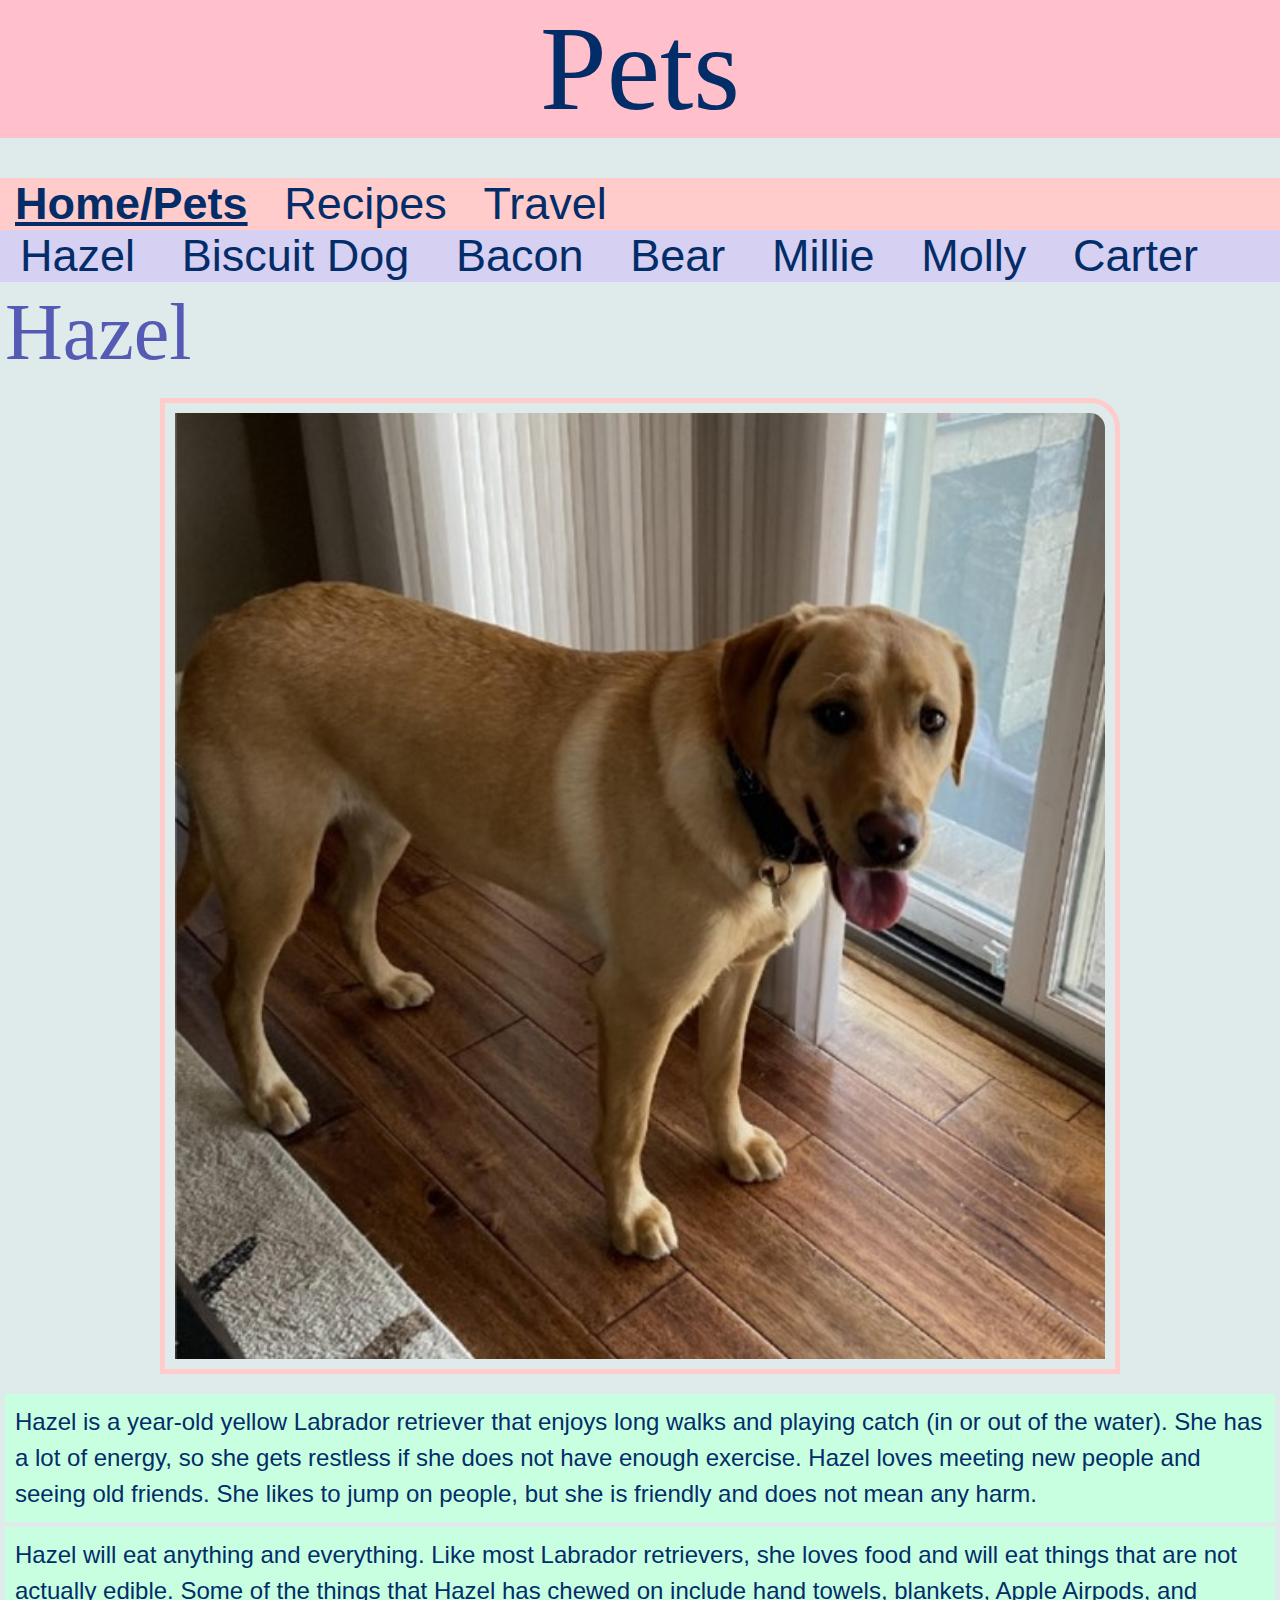
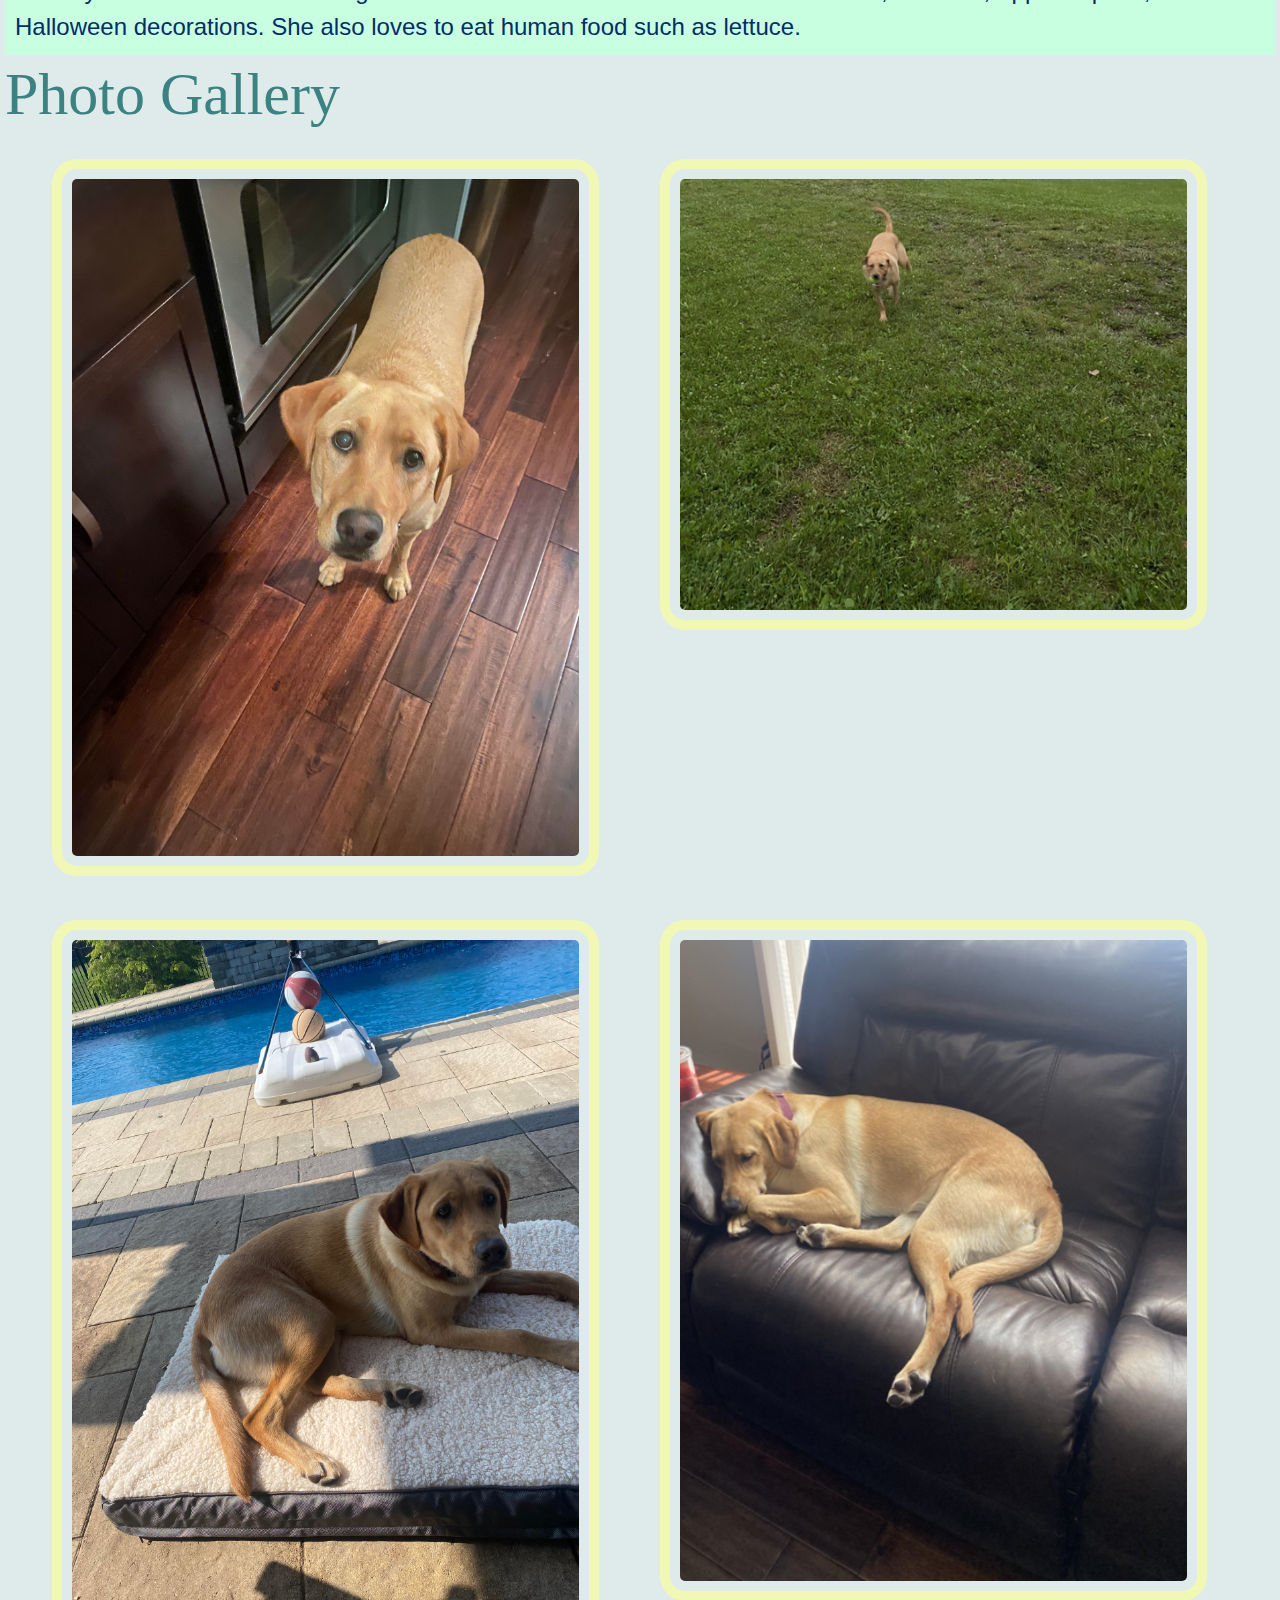
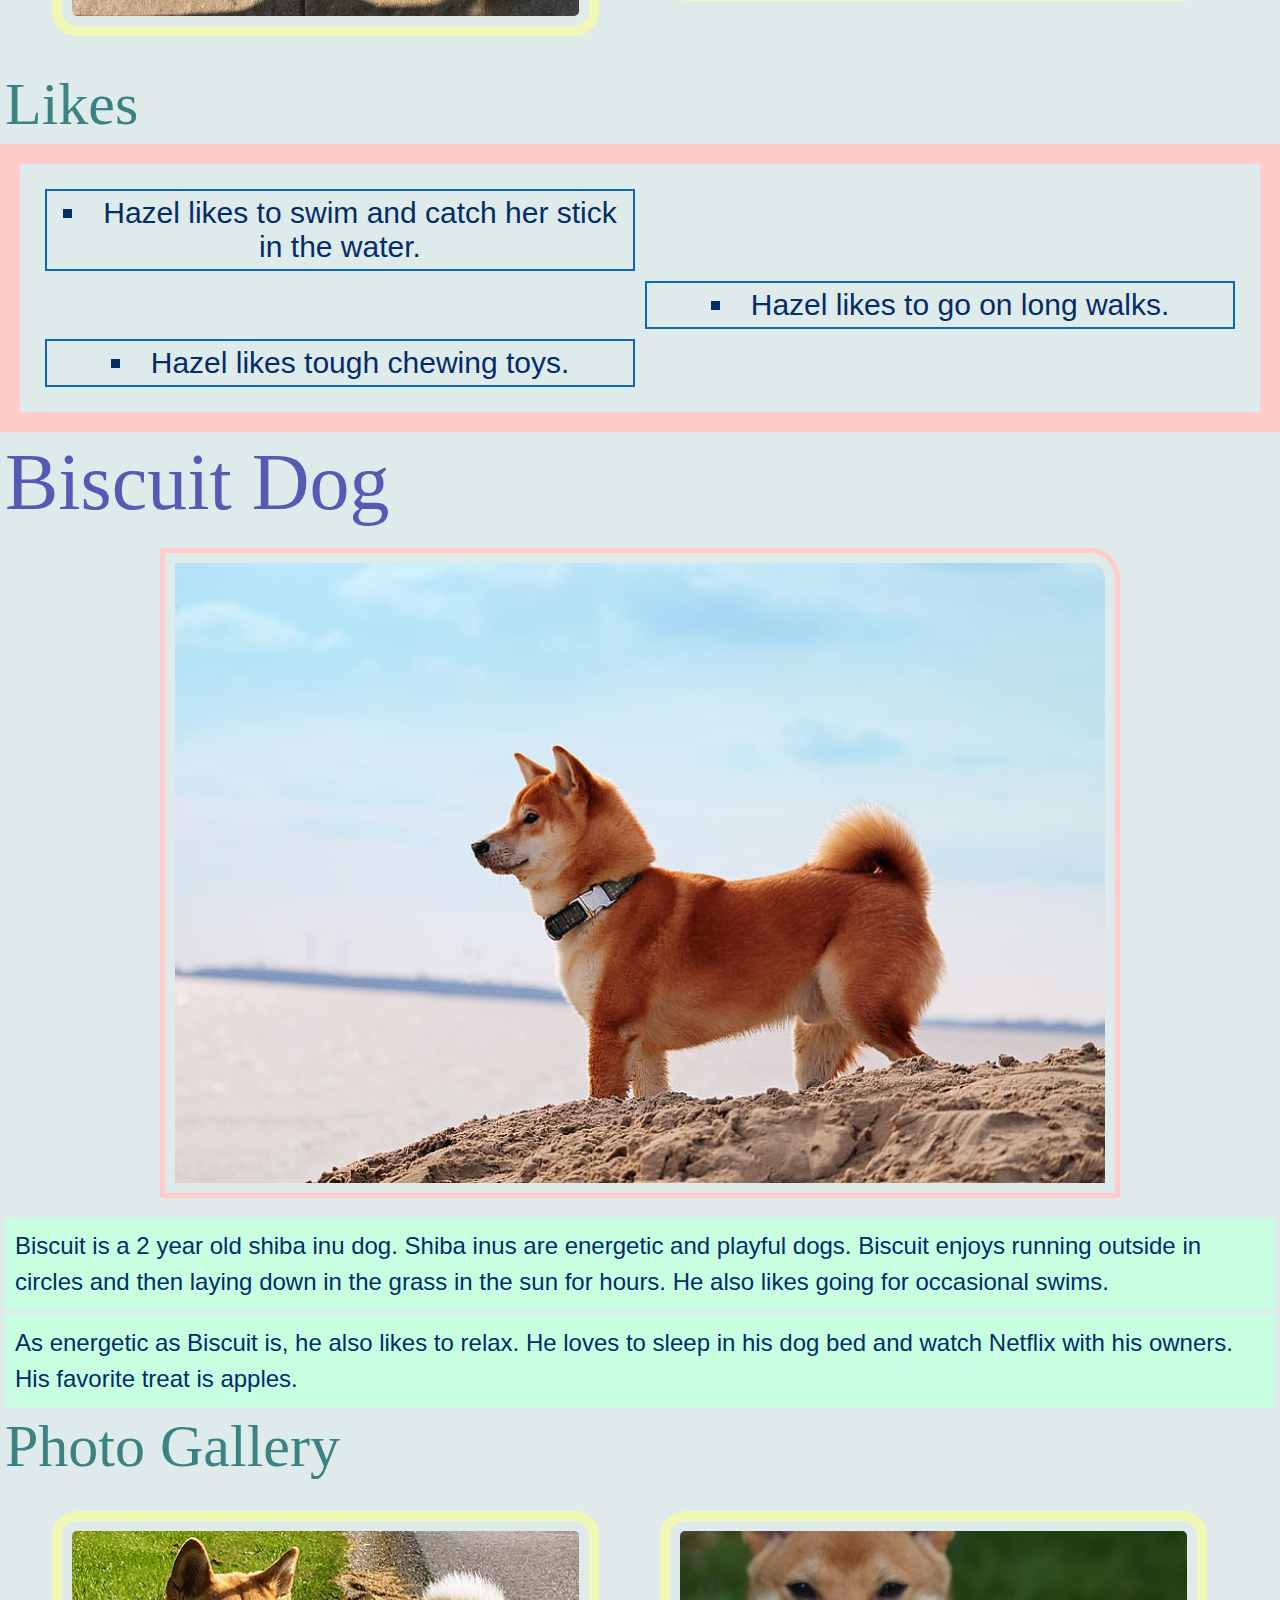
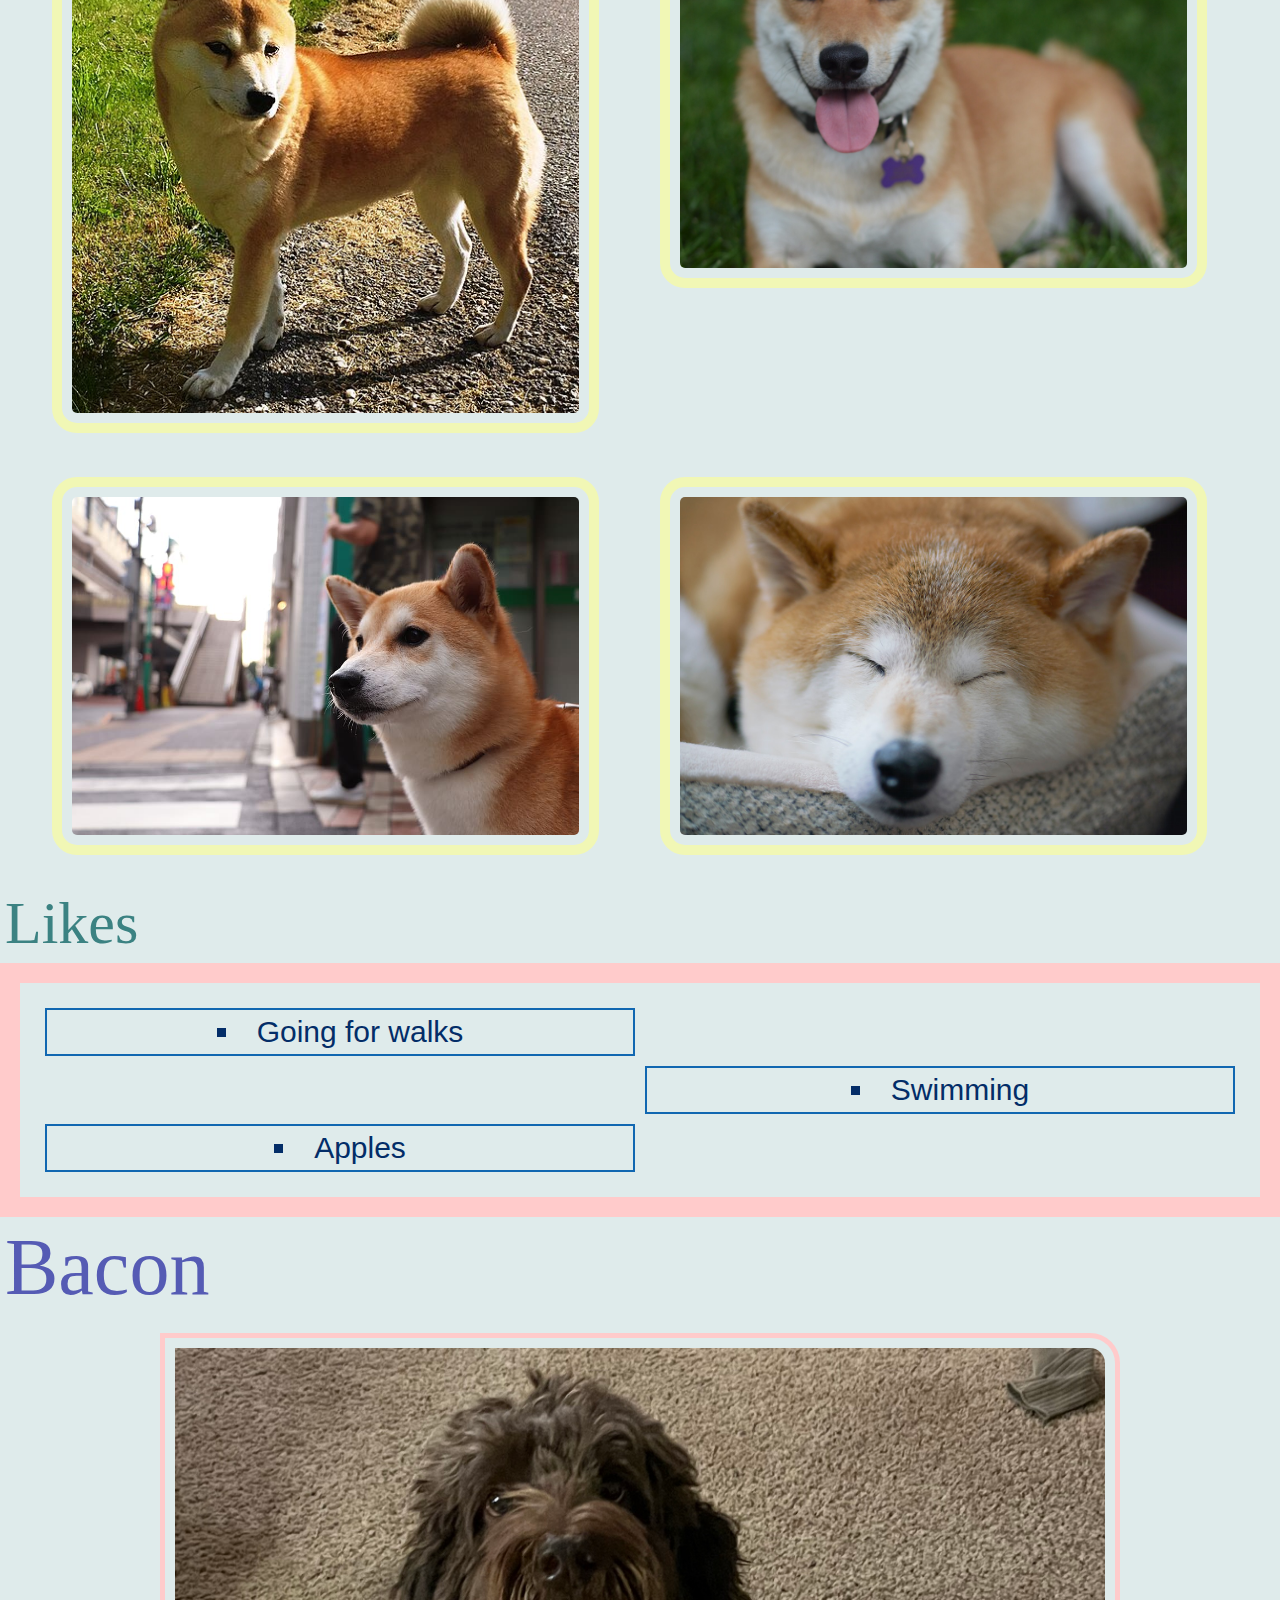
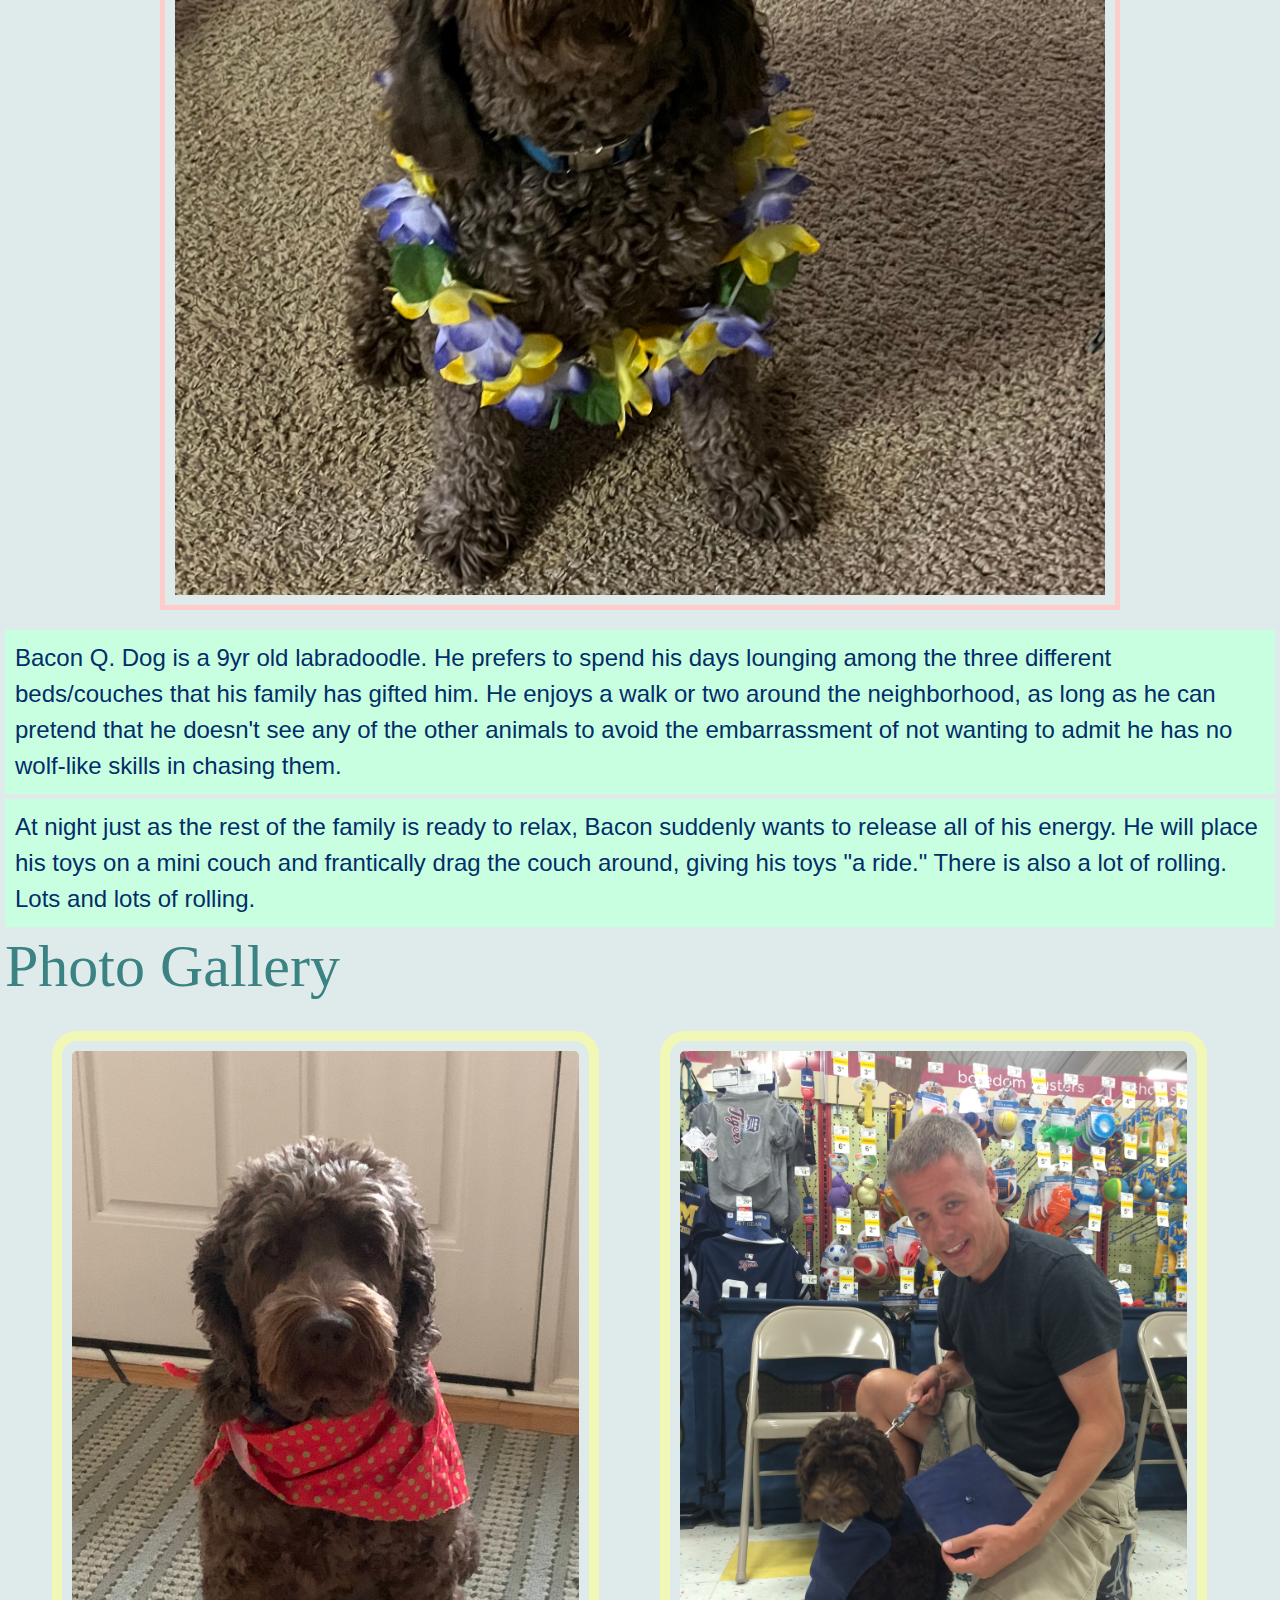
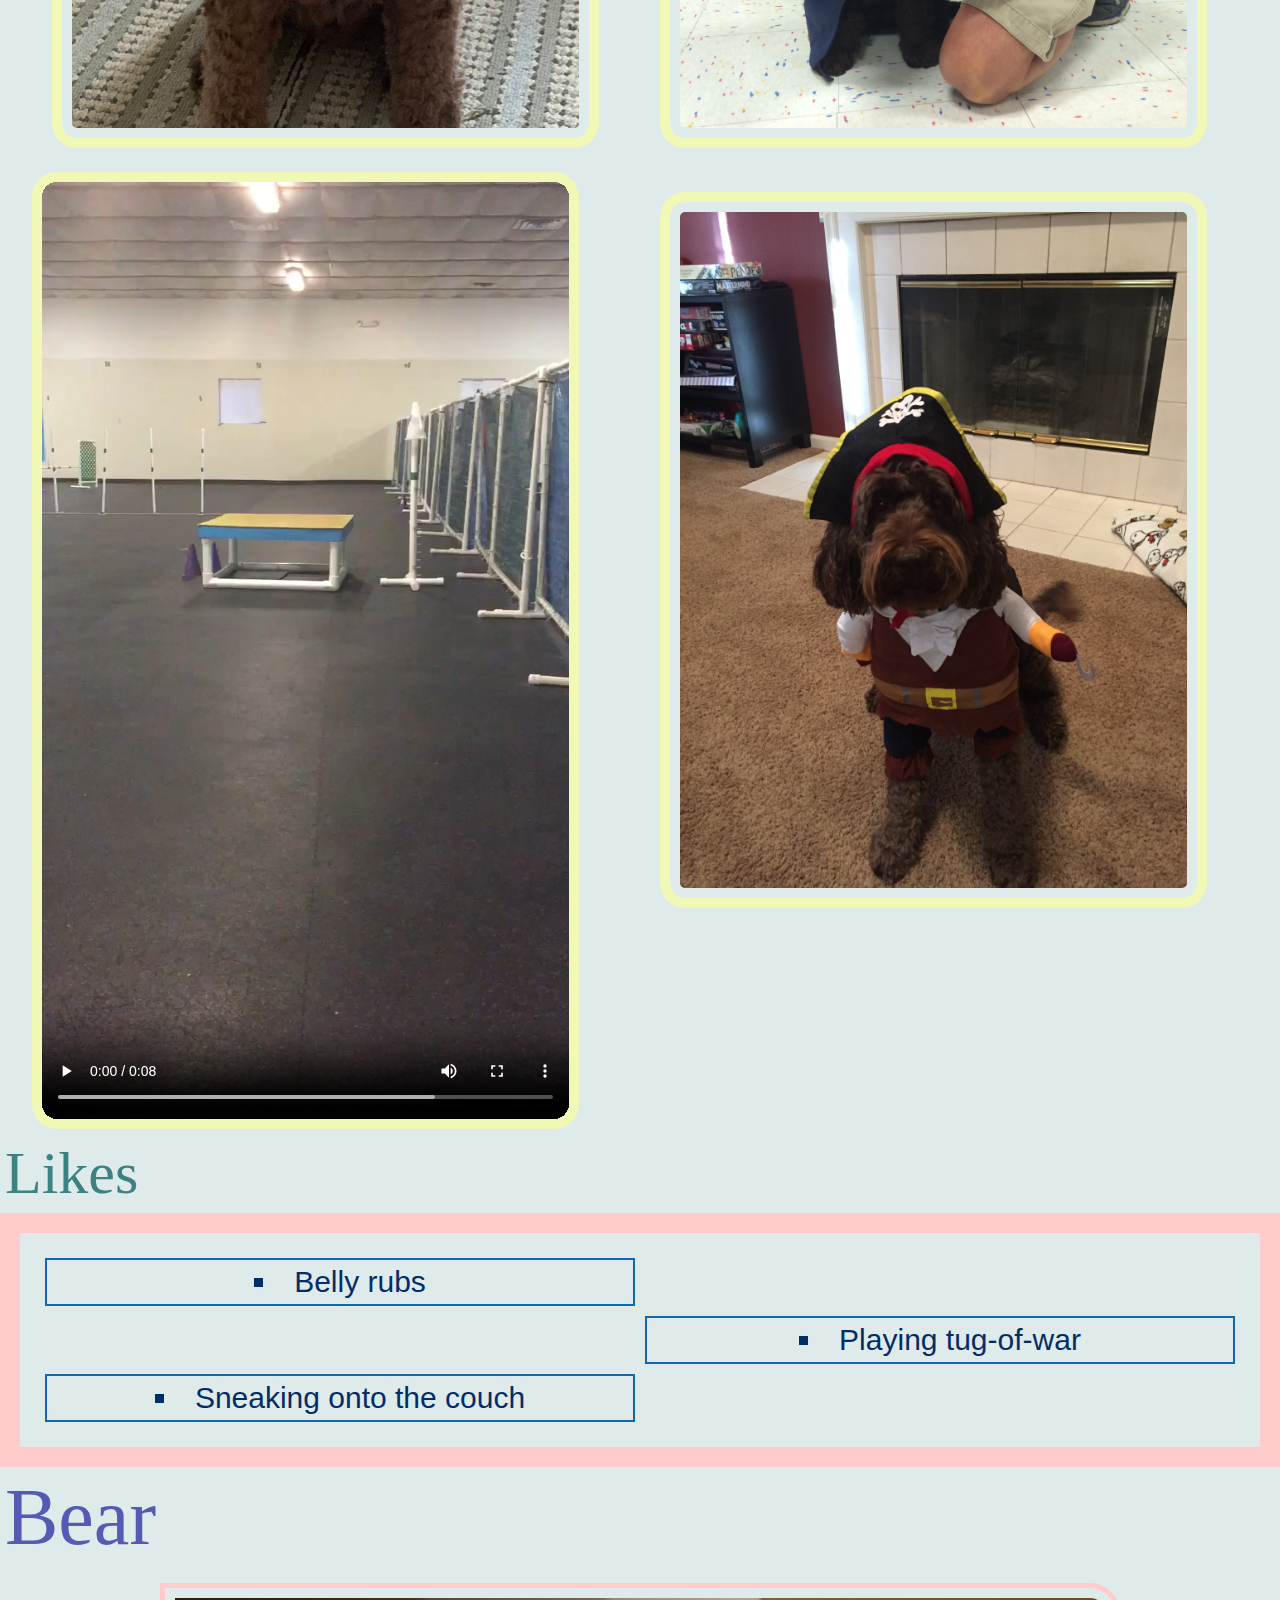
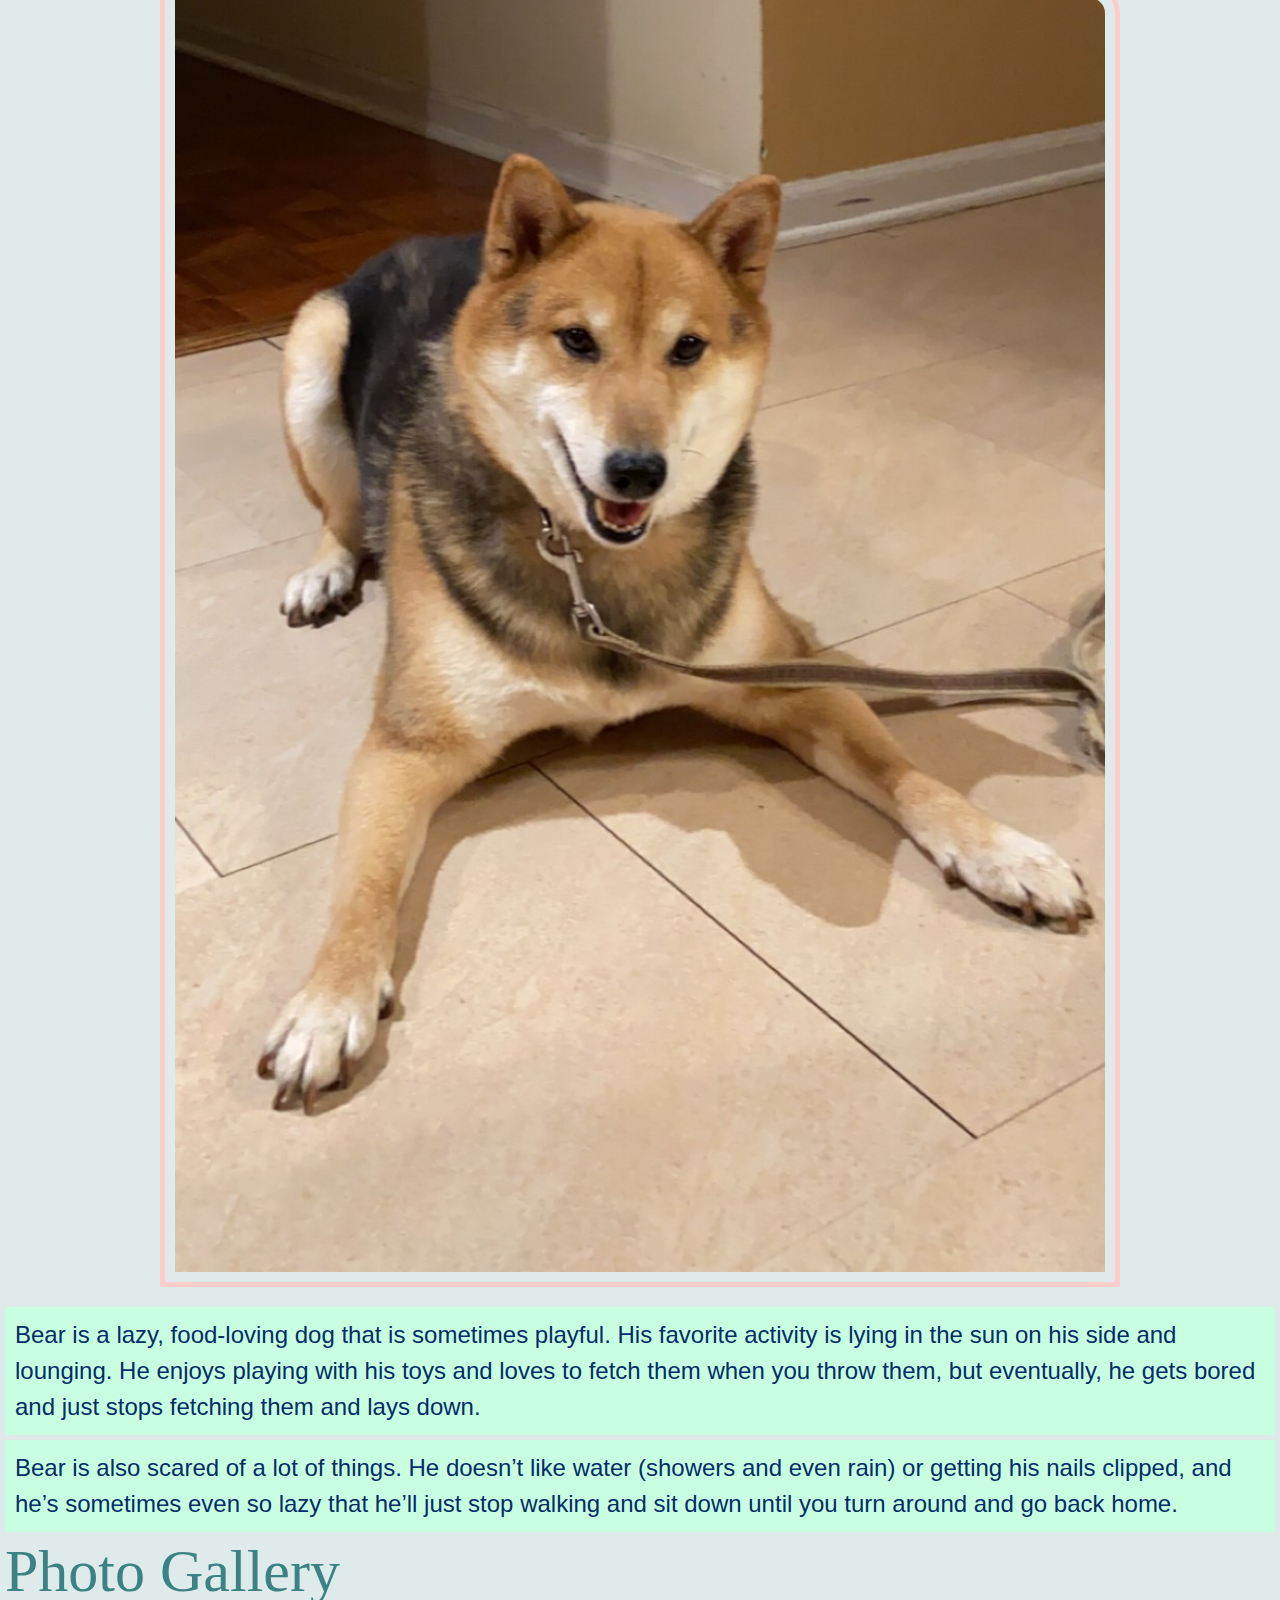
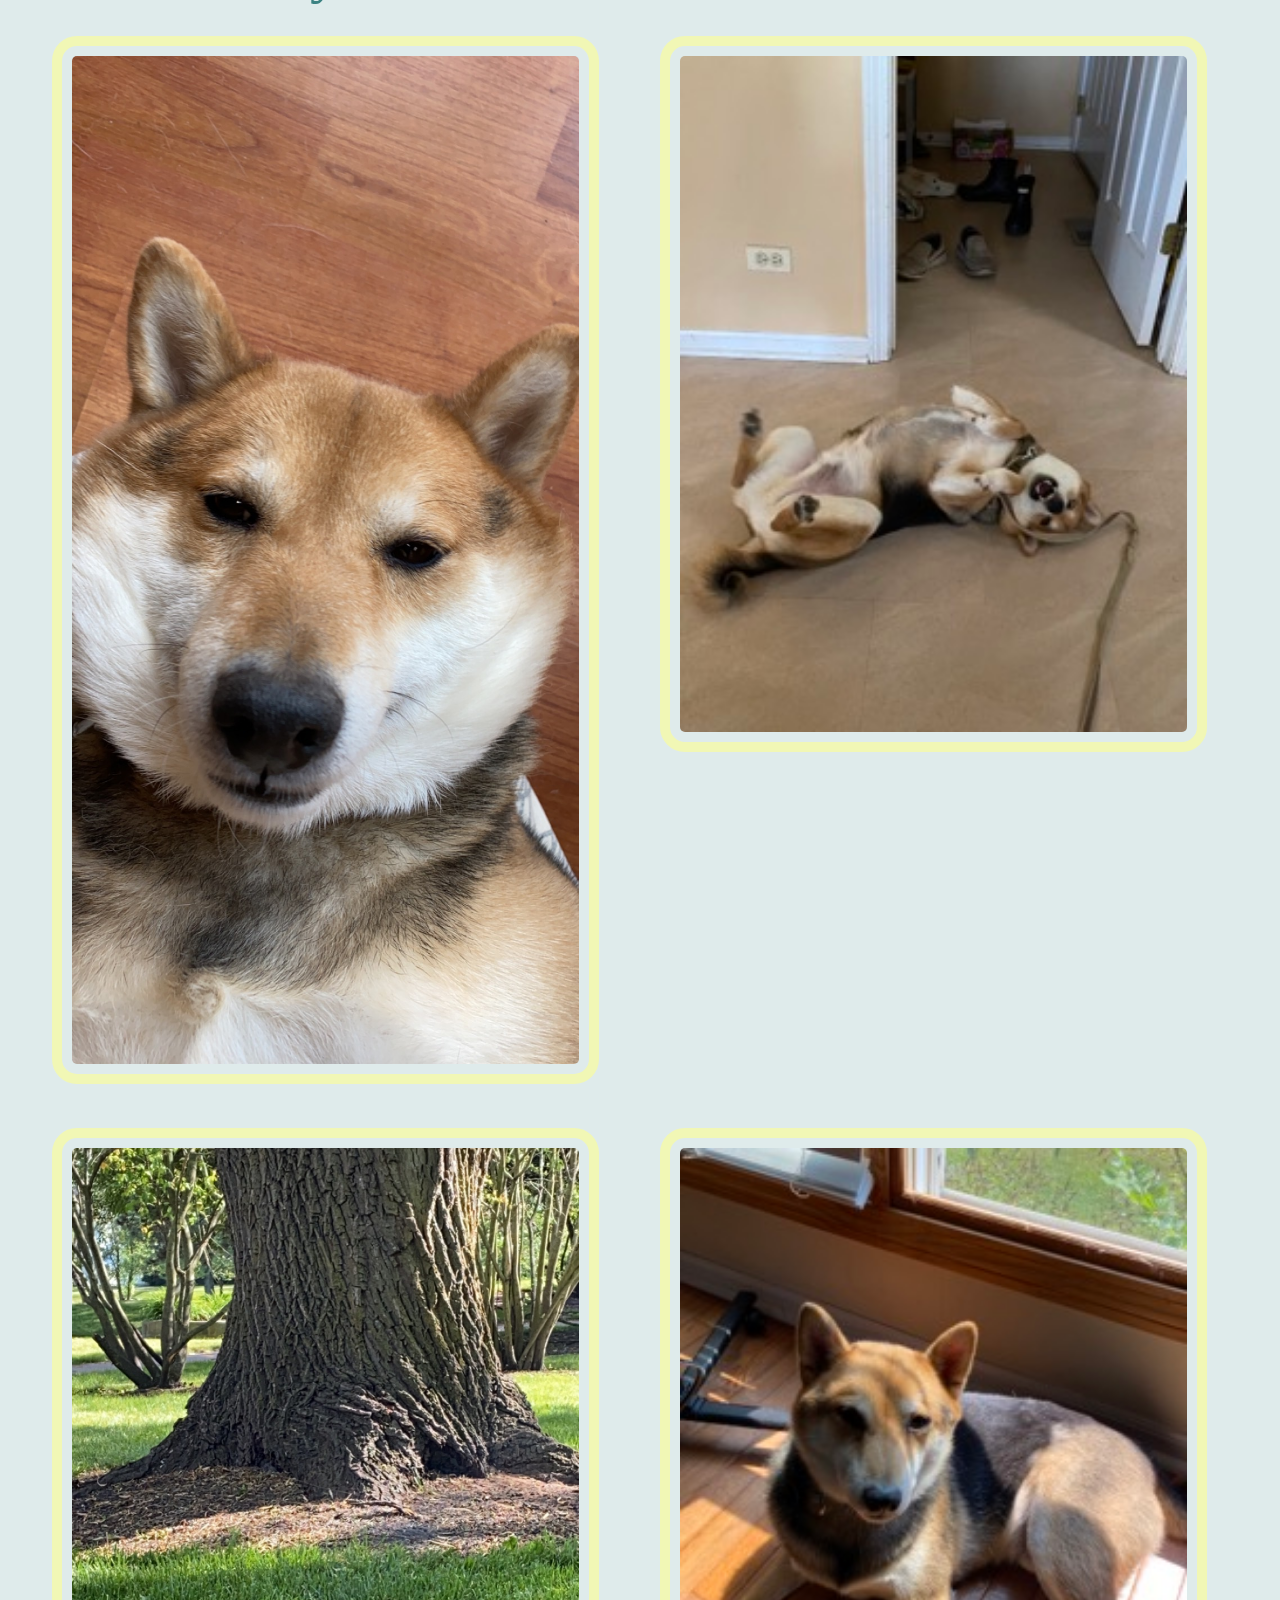
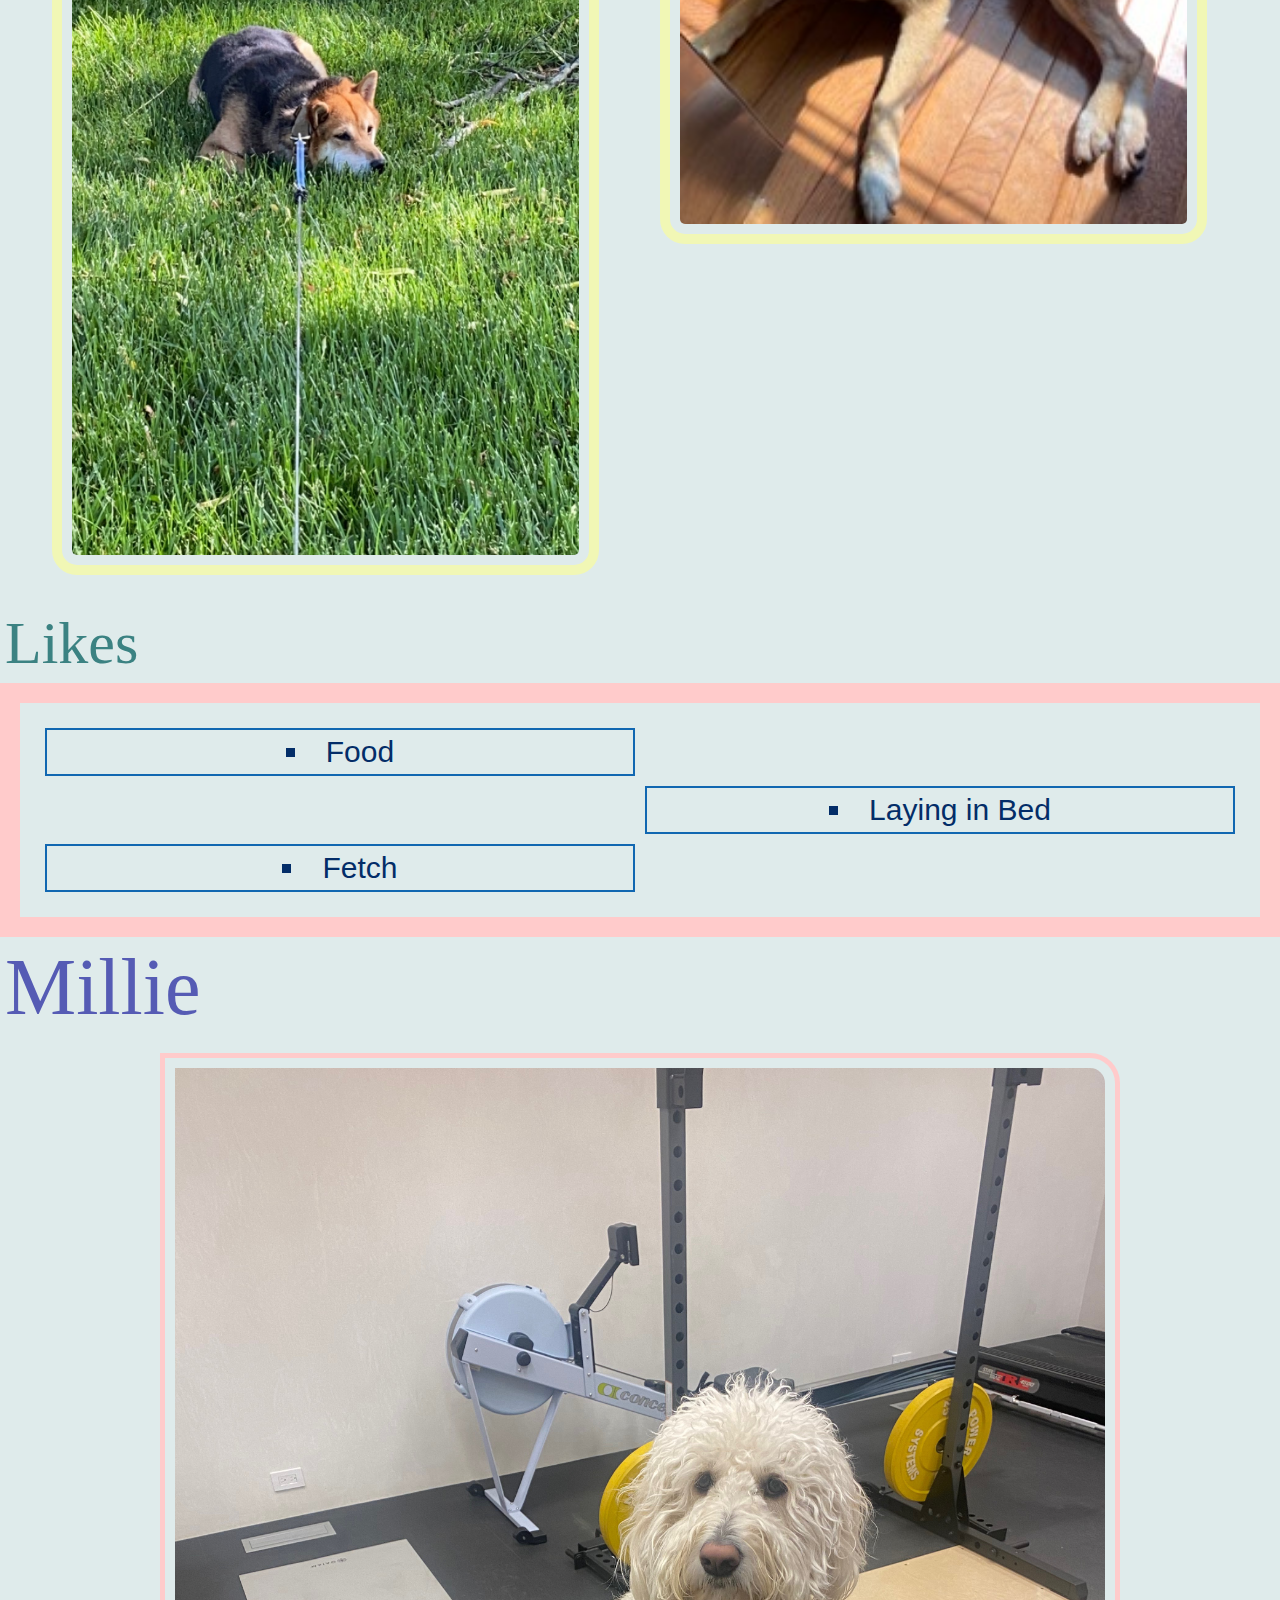
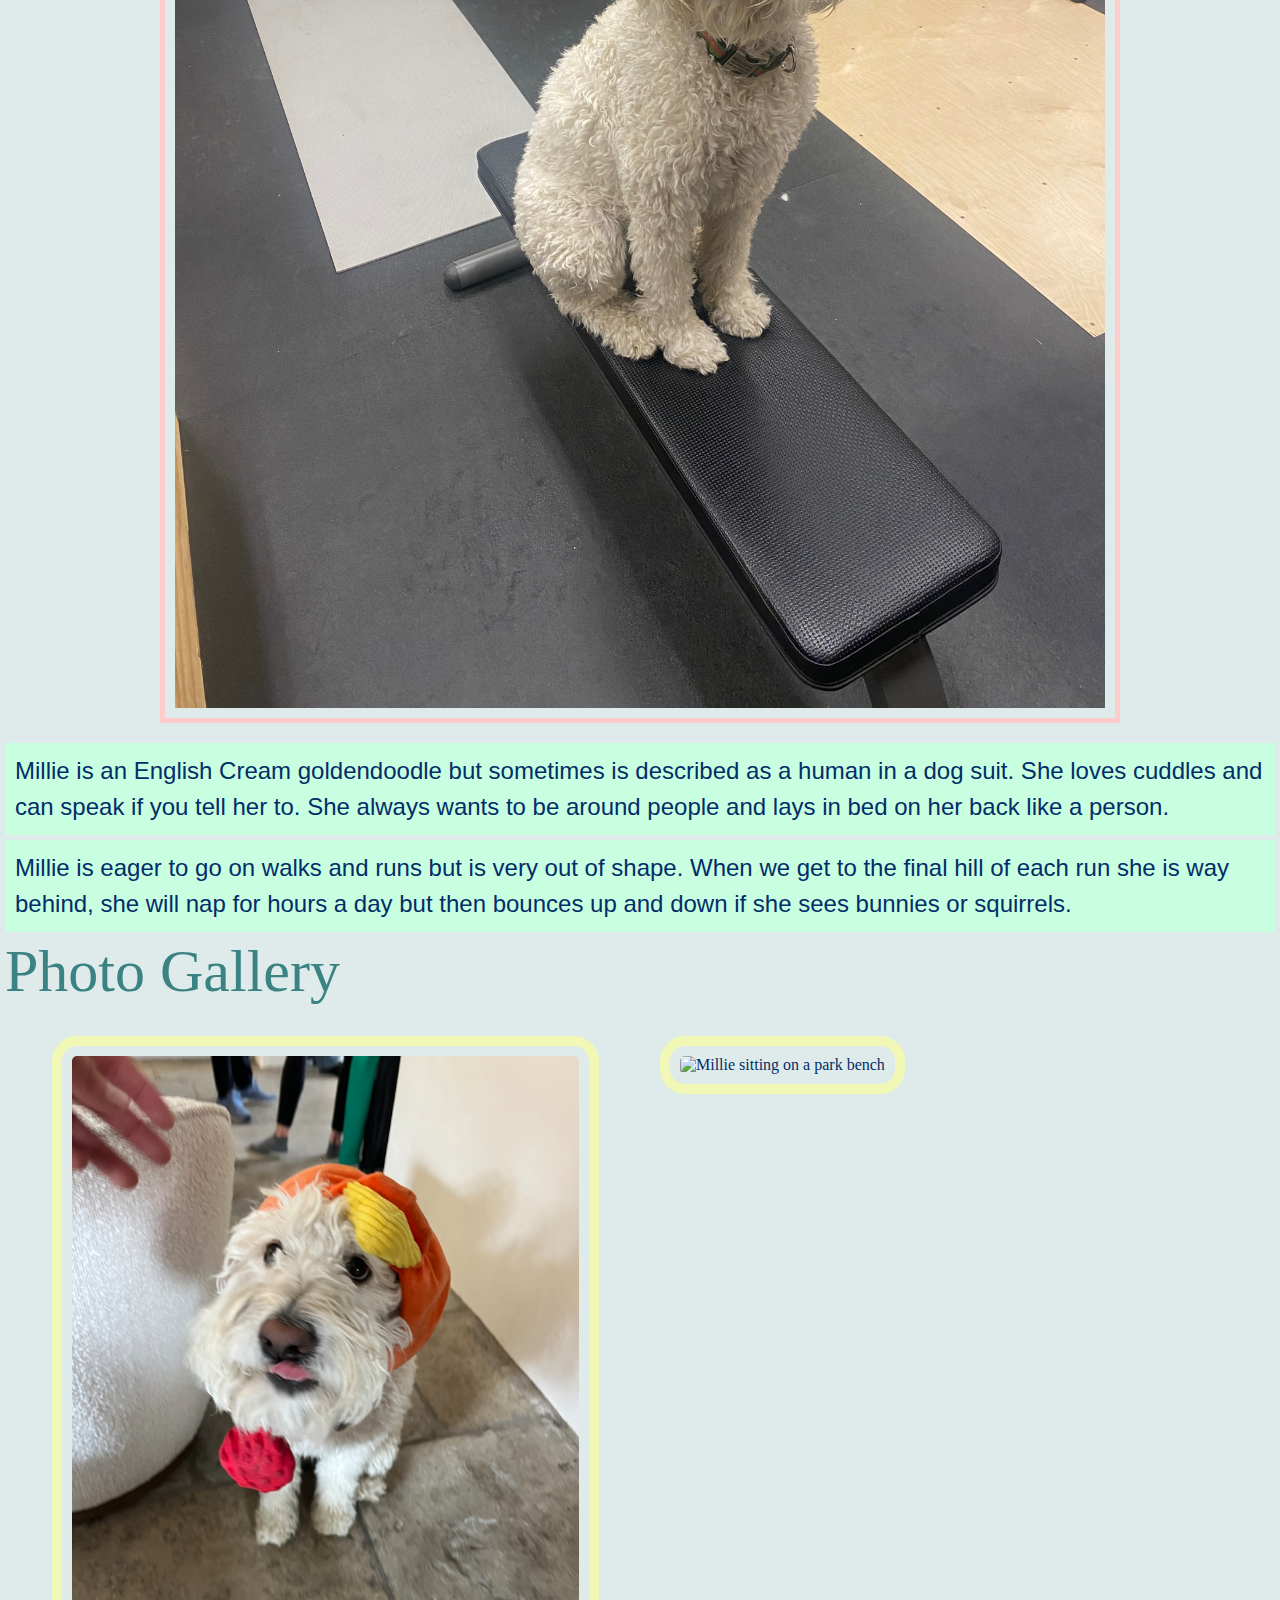
==== index.html @ 91252e39 "Add files via upload" ====
<!DOCTYPE html>
<html lang="en">
<head>
    <meta charset="UTF-8">
    <meta name="viewport" content="width=device-width, initial-scale=1.0">
    <link rel="stylesheet" href="css/reset.css">
    <link rel="stylesheet" href="css/style.css">
    <link rel="stylesheet" href="dist/css/lightbox.css">
    <script src="dist/js/lightbox-plus-jquery.js"></script>
    <title>Pets</title>
</head>
<body class="pets">
    <header>
        <h1 class="animation">Pets</h1>
    </header>
    <a href="#main" id="skip">Skip to Main Content</a>
    <nav>
        <ul>
            <li><a class="pets" href="index.html">Home/Pets</a></li>
            <li><a class="recipes" href="recipes.html">Recipes</a></li>
            <li><a class="travel" href="travel.html">Travel</a></li>
        </ul>
    </nav>
    <nav class="inside_page">
        <ul>
            <li><a href="#hazel">Hazel</a> </li>
            <li> <a href="#biscuit">Biscuit Dog</a> </li>
            <li><a href="#bacon">Bacon</a> </li>
            <li><a href="#bear">Bear</a></li>
            <li><a href="#millie">Millie</a></li>
            <li><a href="#molly">Molly</a></li>
            <li><a href="#carter">Carter</a></li>
        </ul>
    </nav>
    <main id="main">
        <div id="hazel">       
            <h2>Hazel</h2>

            <img src="images/hazel.jpg" alt="Yellow Labrador retriever standing in front of a glass door." width="400" class="main">

            <div class="pet_description">
                <p>Hazel is a year-old yellow Labrador retriever that enjoys long walks 
                    and playing catch (in or out of the water). She has a lot of energy, 
                    so she gets restless if she does not have enough exercise. Hazel loves 
                    meeting new people and seeing old friends. She likes to jump on people, 
                    but she is friendly and does not mean any harm.</p>

                <p>Hazel will eat anything and everything. Like most Labrador retrievers, 
                    she loves food and will eat things that are not actually edible. Some 
                    of the things that Hazel has chewed on include hand towels, blankets, 
                    Apple Airpods, and Halloween decorations. She also loves to eat human 
                    food such as lettuce.</p>
            </div>

            <h3>Photo Gallery</h3>
            <div class="photo_gallery">

                <a href="images/hazel_treats.jpg" target="_blank" data-lightbox="hazel">
                    <img class="thumbnail" src="images/hazel_treats.jpg" alt="Yellow Labrador retriever standing in front of the cabinet that contains their treats." width="200">
                </a>
                
                <a href="images/hazel_running.png" target="_blank" data-lightbox="hazel">
                    <img class="thumbnail" src="images/hazel_running.png" alt="Yellow Labrador retriever runs while carrying a tennis ball." width="200">
                </a>

                <a href="images/hazel_outside.jpg" target="_blank" data-lightbox="hazel">
                    <img class="thumbnail" src="images/hazel_outside.jpg" alt="Yellow Labrador retriever sits on a dog bed outside." width="200">
                </a>

                <a href="images/hazel_sleeping.png" target="_blank" data-lightbox="hazel">
                    <img class="thumbnail" src="images/hazel_sleeping.png" alt="Yellow Labrador retriever sleeps on a couch." width="200">
                </a>

                <!-- <img class="thumbnail" src="images/hazel_treats.jpg" alt="Yellow Labrador retriever standing in front of the cabinet that contains their treats." width="200">

                <img class="thumbnail" src="images/hazel_running.png" alt="Yellow Labrador retriever runs while carrying a tennis ball." width="200">

                <img class="thumbnail" src="images/hazel_outside.jpg" alt="Yellow Labrador retriever sits on a dog bed outside." width="200">

                <img class="thumbnail" src="images/hazel_sleeping.png" alt="Yellow Labrador retriever sleeps on a couch." width="200"> -->
            </div>

            <h3>Likes</h3>
            <ul class="likes">
                <li>Hazel likes to swim and catch her stick in the water.</li>
                <li>Hazel likes to go on long walks.</li>
                <li>Hazel likes tough chewing toys.</li>
            </ul>
 
            <!--Hailey Hartz -->

        </div>
        <div id="biscuit">
            <h2>Biscuit Dog</h2>

            <img src="images/biscuit1.jpeg" alt="Shiba inu sitting in front of pond with stones in the background." width="400" class="main">

            <p>Biscuit is a 2 year old shiba inu dog. Shiba inus are energetic and playful dogs. 
                Biscuit enjoys running outside in circles and then laying down in the grass in the 
                sun for hours. He also likes going for occasional swims.
            </p>

            <p>As energetic as Biscuit is, he also likes to relax. He loves to sleep in his 
                dog bed and watch Netflix with his owners. His favorite treat is apples.
            </p>

            <h3>Photo Gallery</h3>
            <div class="photo_gallery">
                <a href="images/biscuit2.jpeg" target="_blank" data-lightbox="biscuit">
                    <img src="images/biscuit2.jpeg" alt="Biscuit standing in the sunlight" width="200">
                </a>
                
                <a href="images/biscuit3.jpeg" target="_blank" data-lightbox="biscuit">
                    <img src="images/biscuit3.jpeg" alt="Biscuit smiling for the camera" width="200">
                </a>

                <a href="images/biscuit4.jpeg" target="_blank" data-lightbox="biscuit">
                    <img src="images/biscuit4.jpeg" alt="Biscuit standing near the road" width="200">
                </a>

                <a href="images/biscuit5.jpeg" target="_blank" data-lightbox="biscuit">
                    <img src="images/biscuit5.jpeg" alt="Biscuit sleeping" width="200">
                </a>


                <!-- <img src="images/biscuit2.jpeg" alt="Biscuit standing in the sunlight" width="200">

                <img src="images/biscuit3.jpeg" alt="Biscuit smiling for the camera" width="200">

                <img src="images/biscuit4.jpeg" alt="Biscuit standing near the road" width="200">

                <img src="images/biscuit5.jpeg" alt="Biscuit sleeping" width="200"> -->
            </div>
            <h3>Likes</h3>
            <ul class="likes">
                <li>Going for walks</li>
                <li>Swimming</li>
                <li>Apples</li>
            </ul>
        </div>
        <div id="bacon">
            <h2>Bacon</h2>

            <img src="images/bacon.jpg" width = "400" alt="Brown labradoodle wearing colorful lei" class="main">
            
            
            <p>Bacon Q. Dog is a 9yr old labradoodle. He prefers to spend his days lounging among the three different beds/couches that his family has gifted him. He enjoys a walk or two around the neighborhood, as long as he can pretend that he doesn't see any of the other animals to avoid the embarrassment of not wanting to admit he has no wolf-like skills in chasing them.</p>
            <p>At night just as the rest of the family is ready to relax, Bacon suddenly wants to release all of his energy. He will place his toys on a mini couch and frantically drag the couch around, giving his toys "a ride." There is also a lot of rolling. Lots and lots of rolling.</p>

            <h3>Photo Gallery</h3>
            <div class="photo_gallery">
                <a href="images/bacon_bandana.JPG" target="_blank" data-lightbox="bacon">
                    <img src="images/bacon_bandana.JPG" width ="200" alt = "Brown labradoodle wearing an orange bandana">
                </a>
                
                <a href="images/bacon_graduation.JPG" target="_blank" data-lightbox="bacon">
                    <img src="images/bacon_graduation.JPG"  width ="200" alt="Small labradoodle puppy wearing a graduation cap and gown">
                </a>

                <video width="200"  controls>
                    <source src="images/bacon_agility.mov">
                    Your browser does not support the video tag.  This was a video of a girl and dog demonstrating a sit and stay procedure
                </video>

                <a href="images/bacon_halloween.JPG" target="_blank" data-lightbox="bacon">
                    <img src="images/bacon_halloween.JPG"  width ="200" alt="Brown labradoodle wearing a pirate costume">
                </a>
                <!-- <img src="images/bacon_bandana.JPG" width ="200" alt = "Brown labradoodle wearing an orange bandana">
                <img src="images/bacon_graduation.JPG"  width ="200" alt="Small labradoodle puppy wearing a graduation cap and gown">
                <video width="200"  controls>
                    <source src="images/bacon_agility.mov">
                    Your browser does not support the video tag.  This was a video of a girl and dog demonstrating a sit and stay procedure
                </video>
                <img src="images/bacon_halloween.JPG"  width ="200" alt="Brown labradoodle wearing a pirate costume"> -->
            </div>

            <h3>Likes</h3>
            <ul class="likes">
                <li>Belly rubs</li>
                <li>Playing tug-of-war</li>
                <li>Sneaking onto the couch</li>
            </ul>
        </div>
        <div id="bear">
            <h2>Bear</h2>

            <img src = "images/bear.JPG" alt="A fluffy black, white, and tan Shiba Inu with pointed ears named Bear." width="400" class="main">
            
            
            <p>Bear is a lazy, food-loving dog that is sometimes playful. His favorite activity is lying in the sun on his side and lounging. He enjoys playing with his toys and loves to fetch them when you throw them, but eventually, he gets bored and just stops fetching them and lays down.</p>
            <p>Bear is also scared of a lot of things. He doesn’t like water (showers and even rain) or getting his nails clipped, and he’s sometimes even so lazy that he’ll just stop walking and sit down until you turn around and go back home. </p>

            <h3>Photo Gallery</h3>
            <div class="photo_gallery">
                <a href="images/bear_squish.JPG" target="_blank" data-lightbox="bear">
                    <img src="images/bear_squish.JPG" width ="200" alt = "Bear is laying on his back with a squished face">
                </a>
                <a href="images/bear_leash.jpeg" target="_blank" data-lightbox="bear">
                    <img src="images/bear_leash.jpeg" width ="200" alt = "Bear on his back fighting with his leash">
                </a>
                <a href="images/bear_lazy.JPG" target="_blank" data-lightbox="bear">
                    <img src="images/bear_lazy.JPG" width ="200" alt = "Bear taking a break under a tree during a walk">
                </a>
                <a href="images/bear_sunbathing.jpeg" target="_blank" data-lightbox="bear">
                    <img src="images/bear_sunbathing.jpeg" width ="200" alt = "Bear sitting under a window in the sun">
                </a>

                <!-- <img src="images/bear_squish.JPG" width ="200" alt = "Bear is laying on his back with a squished face">
                <img src="images/bear_leash.jpeg" width ="200" alt = "Bear on his back fighting with his leash">
                <img src="images/bear_lazy.JPG" width ="200" alt = "Bear taking a break under a tree during a walk">
                <img src="images/bear_sunbathing.jpeg" width ="200" alt = "Bear sitting under a window in the sun"> -->
            </div>
            <h3>Likes</h3>
            <ul class="likes">
                <li>Food</li>
                <li>Laying in Bed</li>
                <li>Fetch</li>
            </ul>
        </div>
        <div id="millie">

            <h2>Millie</h2>

            <img src="images/Millie.jpeg" alt="Millie a fluffy white dog with curly hair, medium to large size" width="400" class="main">

            <p>Millie is an English Cream goldendoodle but sometimes is described as a human in a dog suit. 
                She loves cuddles and can speak if you tell her to. She always wants to be around people and 
                lays in bed on her back like a person. 
            </p>

            <p>Millie is eager to go on walks and runs but is very out of shape. When we get to the final hill 
                of each run she is way behind, she will nap for hours a day but then bounces up and down if she 
                sees bunnies or squirrels. </p>

            <h3>Photo Gallery</h3>
            <div class="photo_gallery">
                <a href="images/Mturkey.jpeg" target="_blank" data-lightbox="millie">
                    <img class="thumbnail" src="images/Mturkey.jpeg" alt="Millie with a turkey costume on" width="200">
                </a>
                <a href="images/Mbench.jpeg" target="_blank" data-lightbox="millie">
                    <img class="thumbnail" src="images/Mbench.jpeg" alt="Millie sitting on a park bench" width="200">
                </a>
                <a href="images/Mlap.jpeg" target="_blank" data-lightbox="millie">
                    <img class="thumbnail" src="images/Mlap.jpeg" alt="Millie in her moms lap" width="200">
                </a>
                <a href="images/Mshoulders.jpeg" target="_blank" data-lightbox="millie">
                    <img class="thumbnail" src="images/Mshoulders.jpeg" alt="Millie on her sisters shoulders" width="200">
                </a>
                <!-- <img class="thumbnail" src="images/Mturkey.jpeg" alt="Millie with a turkey costume on" width="200">

                <img class="thumbnail" src="images/Mbench.jpeg" alt="Millie sitting on a park bench" width="200">

                <img class="thumbnail" src="images/Mlap.jpeg" alt="Millie in her moms lap" width="200">

                <img class="thumbnail" src="images/Mshoulders.jpeg" alt="Millie on her sisters shoulders" width="200"> -->
            </div>

            <h3>Likes</h3>
            <ul class="likes">
                <li>Outfits</li>
                <li>Her mom</li>
                <li>Bunnies</li>
            </ul>
        </div>
        <div id="molly">

            <h2>Molly</h2>

            <img src="images/molly_on_cabinet.JPG" alt="Calico cat with orange, white, and black coloring sitting on cabinet" width="400" class="main">

            <p>Molly is an 18 year old calico cat. She prefers spending her days lounging on the couch or 
                curled up sleeping over a vent (or anything warm). Occasionally, she’ll go outside and 
                attempt to hunt birds or rats (sometimes successful which is terrifying).
            </p>

            <p>Molly’s favorite habit is to brush against people’s legs, especially during dinner 
                when everyone is seated around a table. She’s an attention seeker, always meowing to 
                get as many pets and head rubs as she possibly can.
            </p>

            <h3>Photo Gallery</h3>
            <div class="photo_gallery">
                <a href="images/molly_on_pc.jpg" target="_blank" data-lightbox="molly">
                    <img class="thumbnail" src="images/molly_on_pc.jpg" alt="Molly sleeping on a warm pc" width="200">
                </a>
                <a href="images/molly_scratching_paper.png" target="_blank" data-lightbox="molly">
                    <img class="thumbnail" src="images/molly_scratching_paper.png" alt="Molly trying to tear up a sheet of paper" width="200">
                </a>
                <a href="images/molly_climb_chair.JPG" target="_blank" data-lightbox="molly">
                    <img class="thumbnail" src="images/molly_climb_chair.JPG" alt="Molly trying to climb a chair to receive pets and head rubs" width="200">
                </a>
                <a href="images/molly_sunbathing.JPG" target="_blank" data-lightbox="molly">
                    <img class="thumbnail" src="images/molly_sunbathing.JPG" alt="Molly enjoying warm rays of sunshine" width="200">
                </a>

                <!-- <img class="thumbnail" src="images/molly_on_pc.jpg" alt="Molly sleeping on a warm pc" width="200">

                <img class="thumbnail" src="images/molly_scratching_paper.png" alt="Molly trying to tear up a sheet of paper" width="200">

                <img class="thumbnail" src="images/molly_climb_chair.JPG" alt="Molly trying to climb a chair to receive pets and head rubs" width="200">

                <img class="thumbnail" src="images/molly_sunbathing.JPG" alt="Molly enjoying warm rays of sunshine" width="200"> -->
            </div>
            <h3>Likes</h3>
            <ul class="likes">
                <li>Scratching couches</li>
                <li>Sunbathing</li>
                <li>Brushing against people’s legs</li>
            </ul>
        </div>
        <div id="carter">
            <h2>Carter</h2>

            <img src="images/carter.jpeg" alt="Carter is a husky with black, gray, and white fur." width="400" class="main">

            <p>Carter was born in Seattle. However, my brother bought him and brought him to Boston. Whenever my brother 
                did not have time to walk Carter, he would put him on the treadmill. When Carter became too much of a 
                responsibility for my brother as a college student, he took Carter to Vancouver to live with my mom, 
                sister, and me. Because we lived in the mountains, he would sometimes howl in the middle of the night 
                whenever he saw a wild animal.
            </p>

            <p>Whenever I threw him a ball, he ran to the ball but never brought it back to me. 
                He would sometimes escape the backyard of our house if we forgot to close the gates by accident. 
                Even if we looked for him everywhere and did not find him, he knew the way home and always came 
                back in the end. He loved going to the forest and the beach. He had his own spot on the living 
                room couch and would television with us if he was bored or tired.
            </p>

            <h3>Photo Gallery</h3>

            <div class="photo_gallery">
                <a href="images/carter_young.jpeg" target="_blank" data-lightbox="carter">
                    <img class="thumbnail" src="images/carter_young.jpeg" alt="Carter when he was only a few months old" width="200">
                </a>
                <a href="images/carter_canada.jpeg" target="_blank" data-lightbox="carter">
                    <img class="thumbnail" src="images/carter_canada.jpeg" alt="Carter’s look on Canada Dayr" width="200">
                </a>
                <a href="images/carter_forest.jpeg" target="_blank" data-lightbox="carter">
                    <img class="thumbnail" src="images/carter_forest.jpeg" alt="Carter playing and staring into the forest" width="200">
                </a>
                <a href="images/carter_beach.jpeg" target="_blank" data-lightbox="carter">
                    <img class="thumbnail" src="images/carter_beach.jpeg" alt="Carter at the beach in front of his name" width="200">
                </a>

                <!-- <img class="thumbnail" src="images/carter_young.jpeg" alt="Carter when he was only a few months old" width="200">

                <img class="thumbnail" src="images/carter_canada.jpeg" alt="Carter’s look on Canada Dayr" width="200">

                <img class="thumbnail" src="images/carter_forest.jpeg" alt="Carter playing and staring into the forest" width="200">

                <img class="thumbnail" src="images/carter_beach.jpeg" alt="Carter at the beach in front of his name" width="200"> -->
            </div>
            <h3>Likes</h3>
            <ul class="likes">
                <li>Treats</li>
                <li>Beach</li>
                <li>Forest</li>
            </ul>
        </div>
    </main>
    
</body>
</html>
---- css/style.css ----
body {
    background-color: #dfebeb;
    color: #032D68;
}

ul {
    list-style: square inside;
    padding: 20px;
    font-size: 150%;
    /* background-color: #ffcbcb; */
    border: solid 20px  #ffcbcb;
}

/* ul li {
    background-color: #dfebeb;
    color: #464ba6;
} */

h1 {
    font-size: 120px;
    /* font-family: Arial, Helvetica, sans-serif; */
    text-align: center;
}
h2 {
    font-size: 80px;
    /* font-family: Arial, Helvetica, sans-serif; */
    color: #555bb4;
}

h3 {
    font-size: 60px;
    /* font-family: Arial, Helvetica, sans-serif; */
    color: #3b8282;
}

h2, h3 {
    margin: 5px;
}

h1, h2, h3 {
    font-family: Georgia, 'Times New Roman', Times, serif;
}

p {
    line-height: 1.5;
    font-size: 150%;
    padding: 10px;
    border: 2px solid #3b8282;
    margin: 5px 5px;
    font-family: Arial, Helvetica, sans-serif;
}

figcaption, ul, ol {
    font-family: Arial, Helvetica, sans-serif;
}

figure img {
    margin: 0px;
}

img {
    border: 5px solid #ffcbcb;
    padding: 10px;
    margin: 20px;
    border-top-right-radius: 30px;
}

/* ul {
    display: inline-block;
    margin-left: 50px;
} */
nav {
    /* border: solid #fd8a8a 5px;
    display: block;
    width: 500px;
    padding: 5px; */
    margin-top: 20px;
}

nav ul {
    list-style-type: none;
    margin: 0;
    padding: 0;
    width: 100%;
    background-color: #ffcbcb;
    border: none;
}

nav li a {
    display: block;
    /* width: 500px; */
    /* background-color: #ffcbcb; */
    padding: 10px;
    font-size: 60px;
    /* margin: 20px; */
}

nav a:hover {
    background-color: #fd8a8a;
}

a:focus {
    border: 2px solid black;
}

.pets a.pets, .recipes a.recipes, .travel a.travel {
    font-weight: bold;
    text-decoration: underline;
}

/* nav li {
    display: inline-block;
    width: 100px;
    margin: auto;
    color: #002800;
} */

/* a {
    text-align: underline;
    border: solid black 2px;
} */

#skip {
    text-transform: uppercase;
}

.photo_gallery img, video {
    border: 10px solid #f1f7b5;
    /* padding: 10px; */
    object-fit: contain;
    width: 90%;
    border-radius: 25px;
    /* align-self: center; */
}

div.photo_gallery {
    display: grid;
    grid-template-columns: 1fr 1fr;
    justify-content: center;
    width: 95%;
    margin: 10px auto;
}

#skip {
    position: absolute;
    left: -500px;
}

#skip:focus {
    left: 20px;
}

ol {
    list-style: decimal inside;
    padding: 15px;
    font-size: 150%;
    border: solid 20px #F1f7b5;
    margin: 10px 0px;
}

img.main {
    display: block;
    margin-left: auto;
    margin-right: auto;
    width: 75%;
}

div.additional_food {
    display: grid;
    grid-template-columns: 1fr 1fr;
    width: 90%;
    margin: 10px auto;
}

div.additional_food img {
    width: 100%;
    margin: 5px;
}

div.additional_food img:nth-child(even) {
    grid-row: 2;
    grid-column: 2;
}

div.additional_food img:last-child {
    grid-row: 3;
}

/* div.additional_food > * {
    max-width: 85%;
    max-height: 100%;
} */

/* div.additonal_food#matcha {
    grid-template-rows: 1fr 1fr;
}

div.additional_food#matcha > img:first-child {
    grid-row: 1 / span 2;
}

div.additional_food > img.last_food_img {
    grid-column: 1 / span 2;
    width: 40%;
    margin: auto;
} */

div.travel_pics {
    display: grid;
    grid-template-columns: 1fr;
    align-items: center;
    width: 90%;
    margin: 10px auto;
    justify-content: center;
}

/* div.travel_pics > figure:last-child {
    grid-column: 1 / span 2;
    width: 40%;
    margin: auto;
} */

div.travel_pics > figure {
    /* object-fit: cover; */
    /* width: 80%;
    max-height: 100%; */
    margin: 20px;
}

div.travel_pics img {
    object-fit: cover;
    width: 100%;
    max-height: 100%;
}

div.travel_pics figcaption {
    text-align: center;
    font-size: 25px;
}

@keyframes star {
    from {background-color: pink;}
    /* to {background-color:  #f9e27d;} */
    to {background-color:  #fff4ce;}
}

.animation {
    /* width: 100px;
    height: 100px; */
    background-color: pink;
    animation-name: star;
    animation-duration: 5s;
    animation-iteration-count: infinite;
    animation-direction: alternate;
}

.gif, .picture {
    display: block;
    margin-left: auto;
    margin-right: auto;
    min-width: 75%;
    max-height: 400px;
}

.picture {
    display: none;
}

div.recipe_info {
    display: grid;
    grid-template-columns: 1fr 1fr 1fr;
    width: 95%;
    margin: auto;
}

span {
    font-size: 30px;
    display: block;
    text-align: center;
    padding: 5px;
}

div.recipe_info#matcha_info span#second {
    grid-row: 2;
    grid-column: 1 / span 2;
    font-size: 23px;
}

ul.likes {
    display: grid;
    grid-template-columns: 1fr 1fr;
}

ul.likes li:first-child {
    grid-row: 1;
}

ul.likes li:nth-child(even) {
    grid-row: 2;
    grid-column: 2;
}

ul.likes li {
    font-size: 30px;
    border: 2px double #1167b1;
    padding: 5px;
    margin: 5px;
    text-align: center;
}

ul.likes li:last-child {
    grid-row: 3;
}

nav.inside_page {
    display: none;
}

@media (prefers-reduced-motion: reduce) {
    .animation {
        animation: none;
        background-color: pink;
    }

    .gif {
        display: none;
    }

    .picture {
        display: block;
    }
}

@media only screen and (min-width: 600px) {
    /* for tablets */
    nav {
        margin-top: 40px;
    }

    nav ul {
        list-style-type: none;
        margin: 0;
        padding: 0;
    }
    
    nav li a {
        display: inline;
        font-size: 45px;
        margin: 0 10px;
        padding: 0 5px;
    }

    nav li {
        display: inline;
    }

    div.additional_food img:nth-child(even) {
        grid-row: 1;
        margin: 15px;
    }

    div.additional_food img:last-child {
        grid-column: 1 / span 2;
        width: auto;
        margin: auto;
    }

    nav.inside_page {
        display: block;
        margin-top: 0;
    }

    nav.inside_page ul {
        background-color: rgb(214, 208, 242);
    }

    nav.inside_page a {
        padding: 0px 10px;
    }

    nav.inside_page a:hover {
        background-color: rgb(197, 188, 235);
    }

    div.travel_pics {
        grid-template-columns: 1fr 1fr;
    }

    div.travel_pics figure:last-child {
        grid-column: 1 / span 2;
        width: 75%;
        height: 75%;
        margin: auto;
    }

    div#nice {
        margin-top: 50px;
    }

    p {
        border: none;
        background-color: #c9ffe1;
    }

    a#skip {
        font-size: 30px;
        display: inline-block;
    }

}

@media only screen and (min-width: 768px) {
    /* for desktop */
}
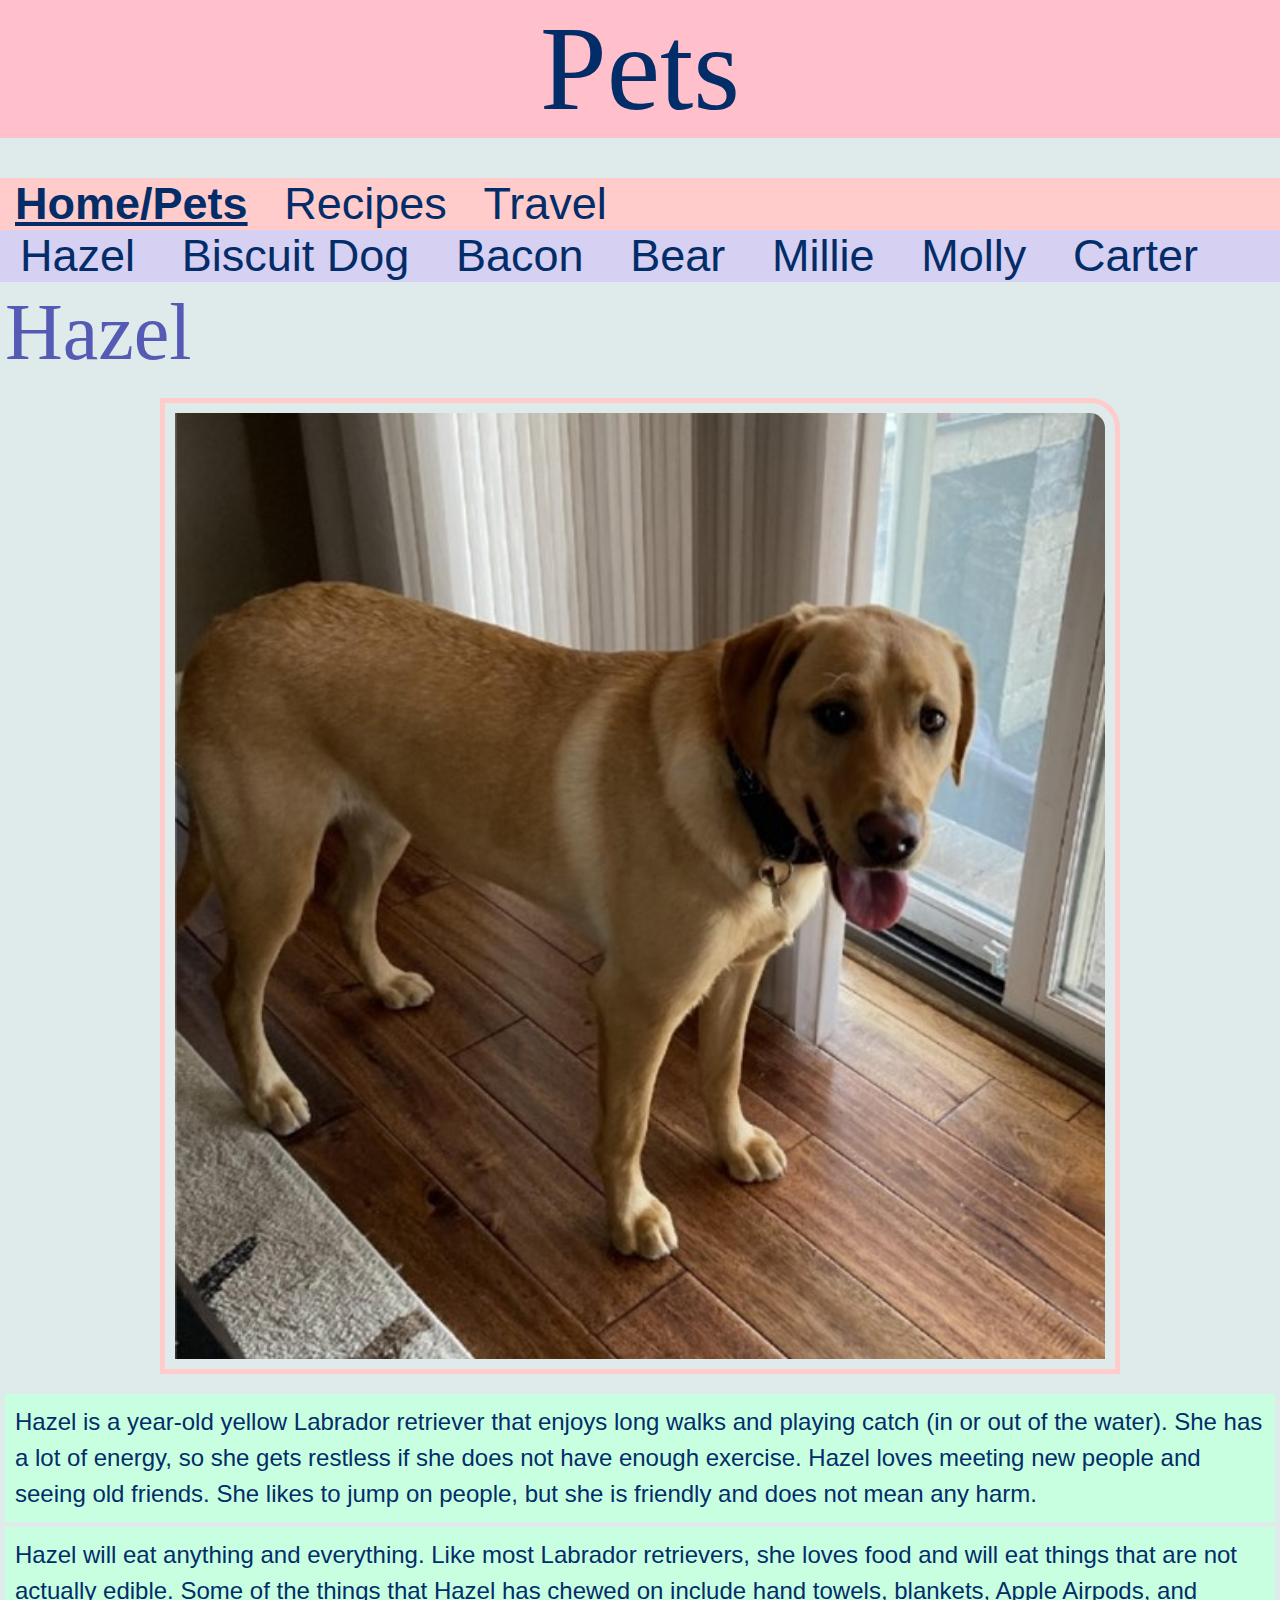
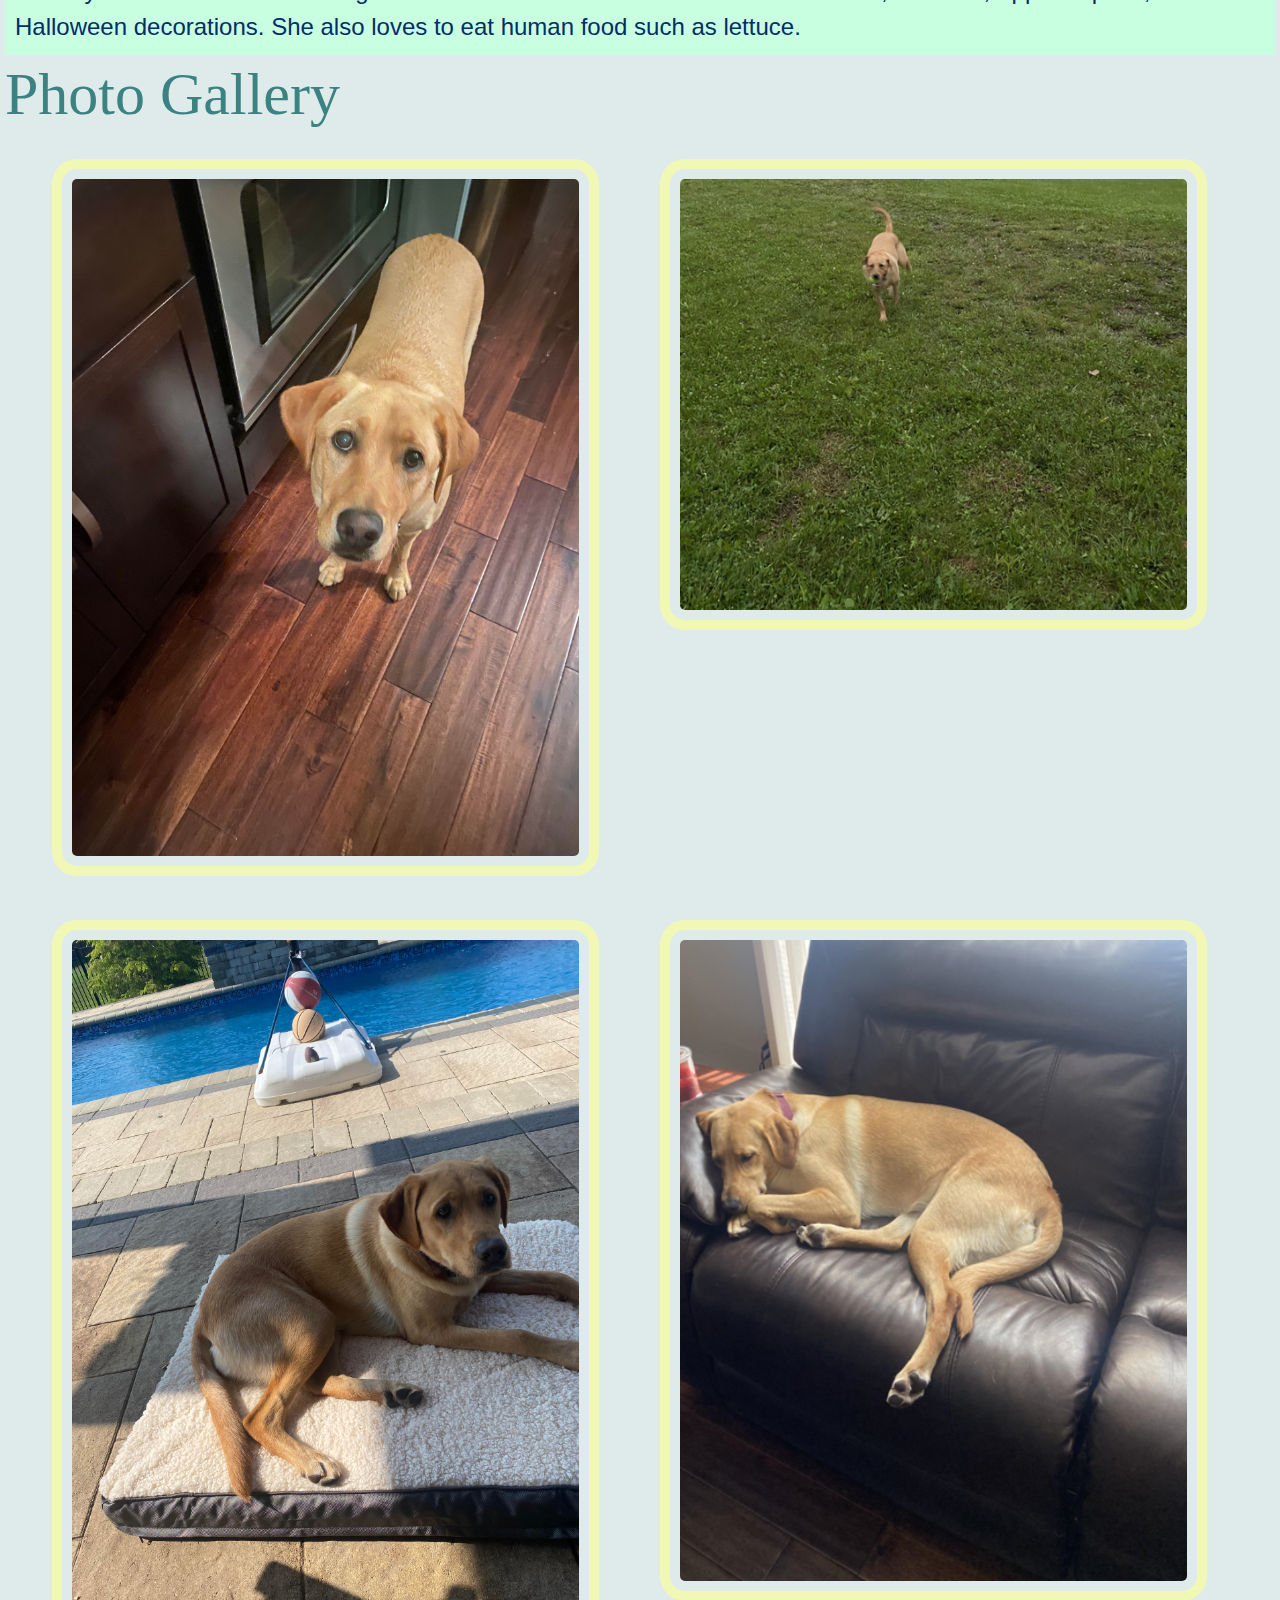
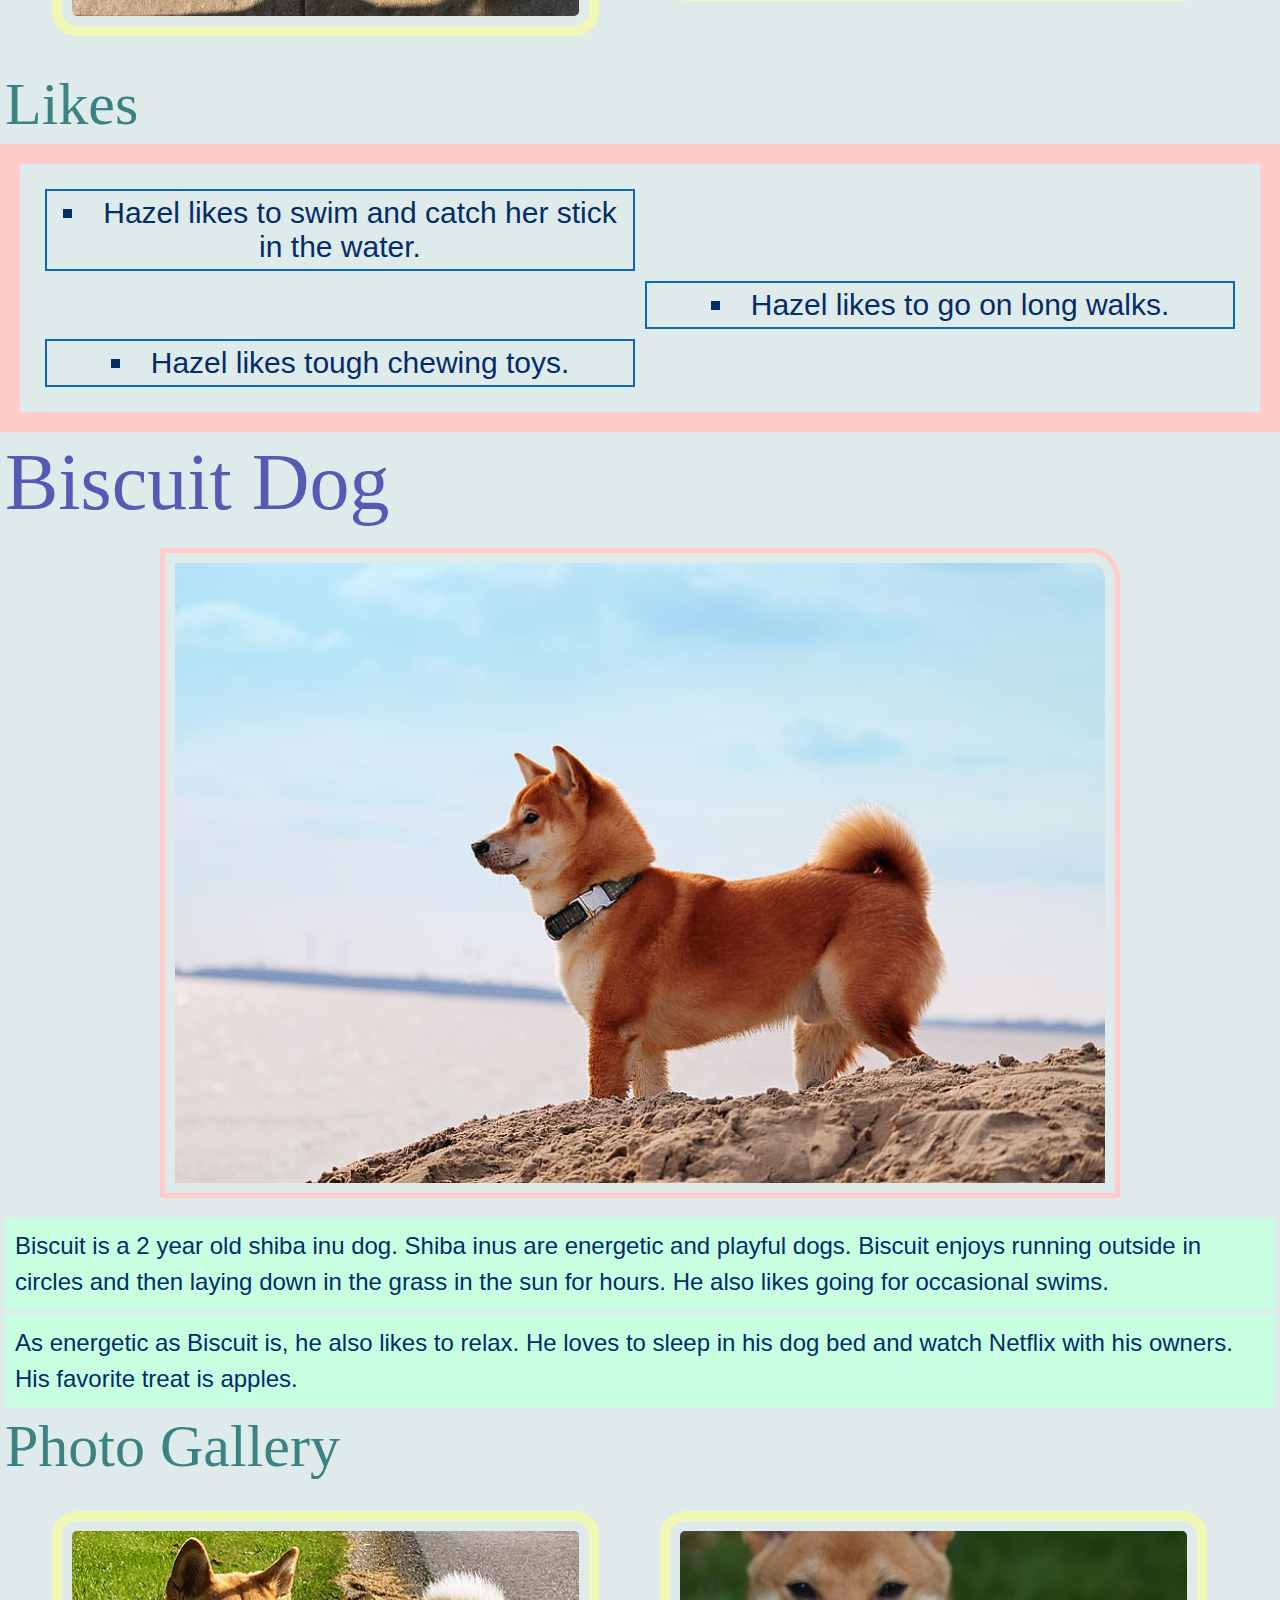
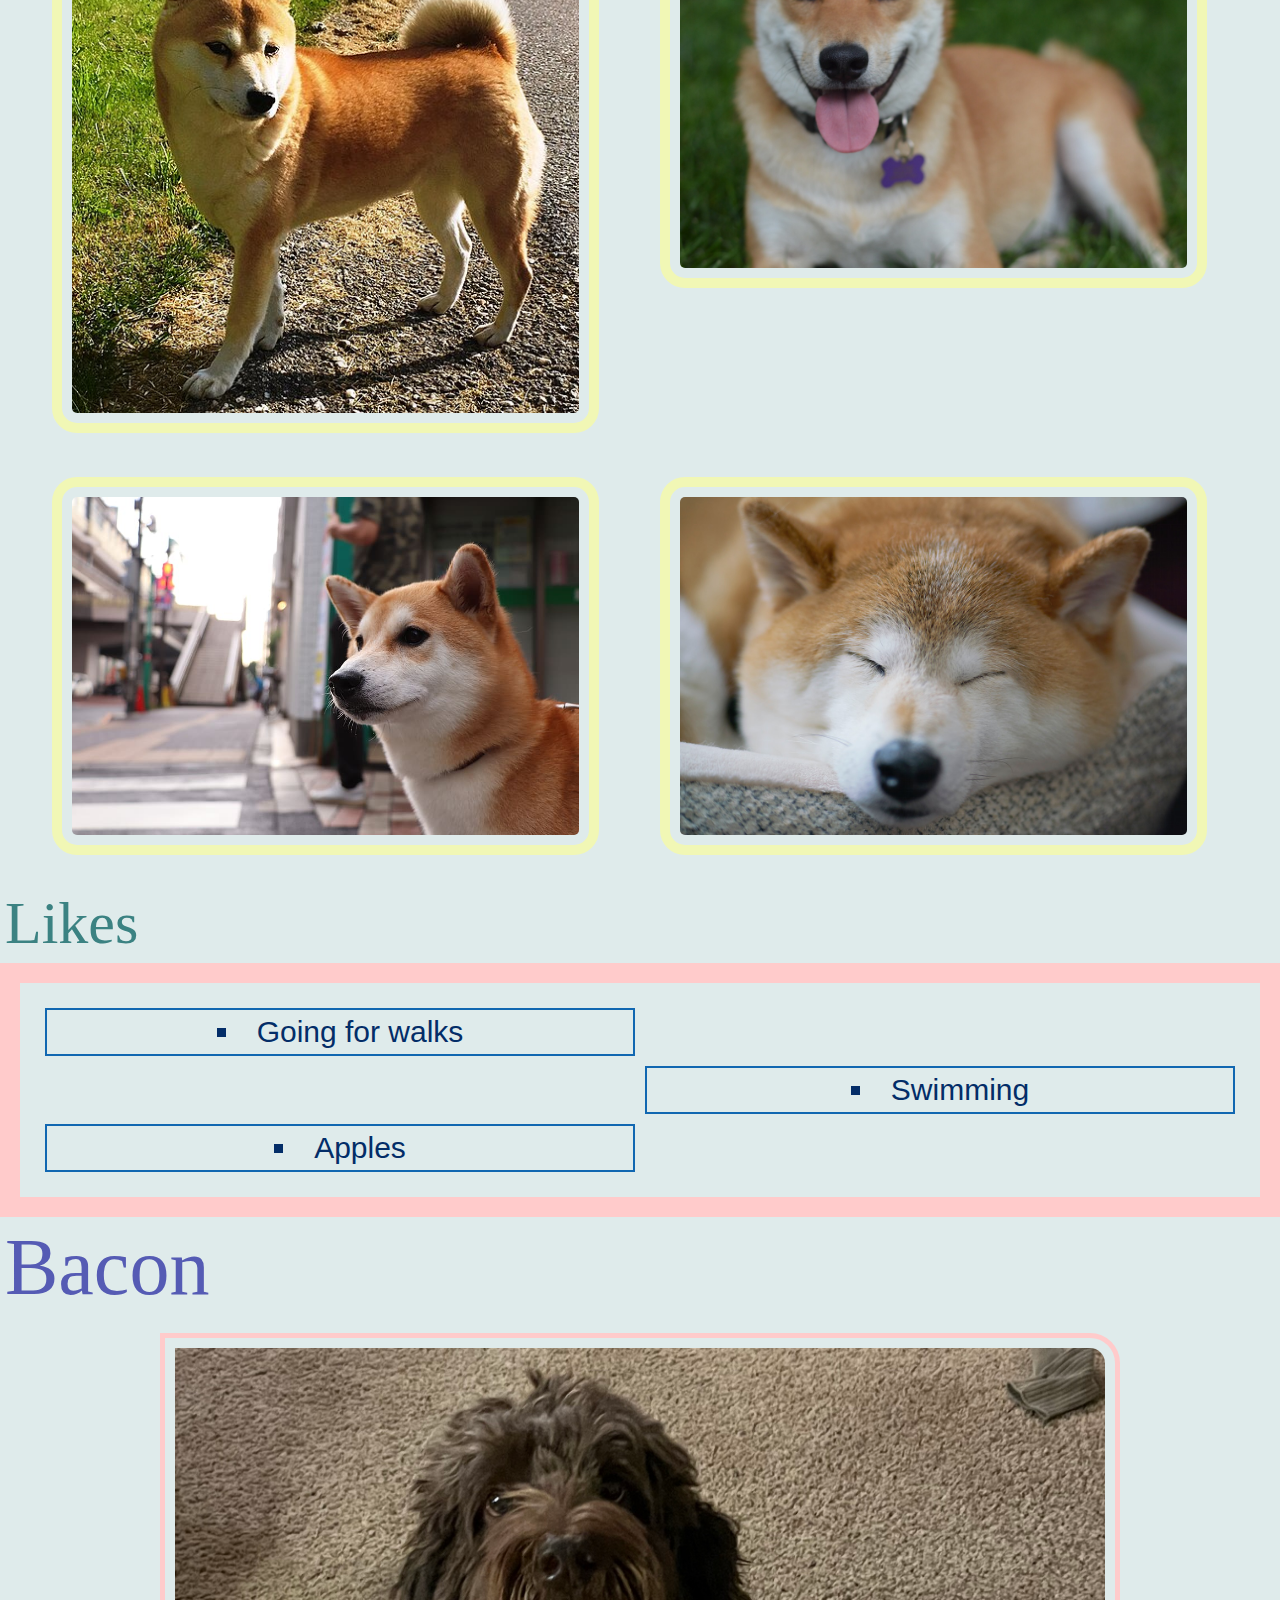
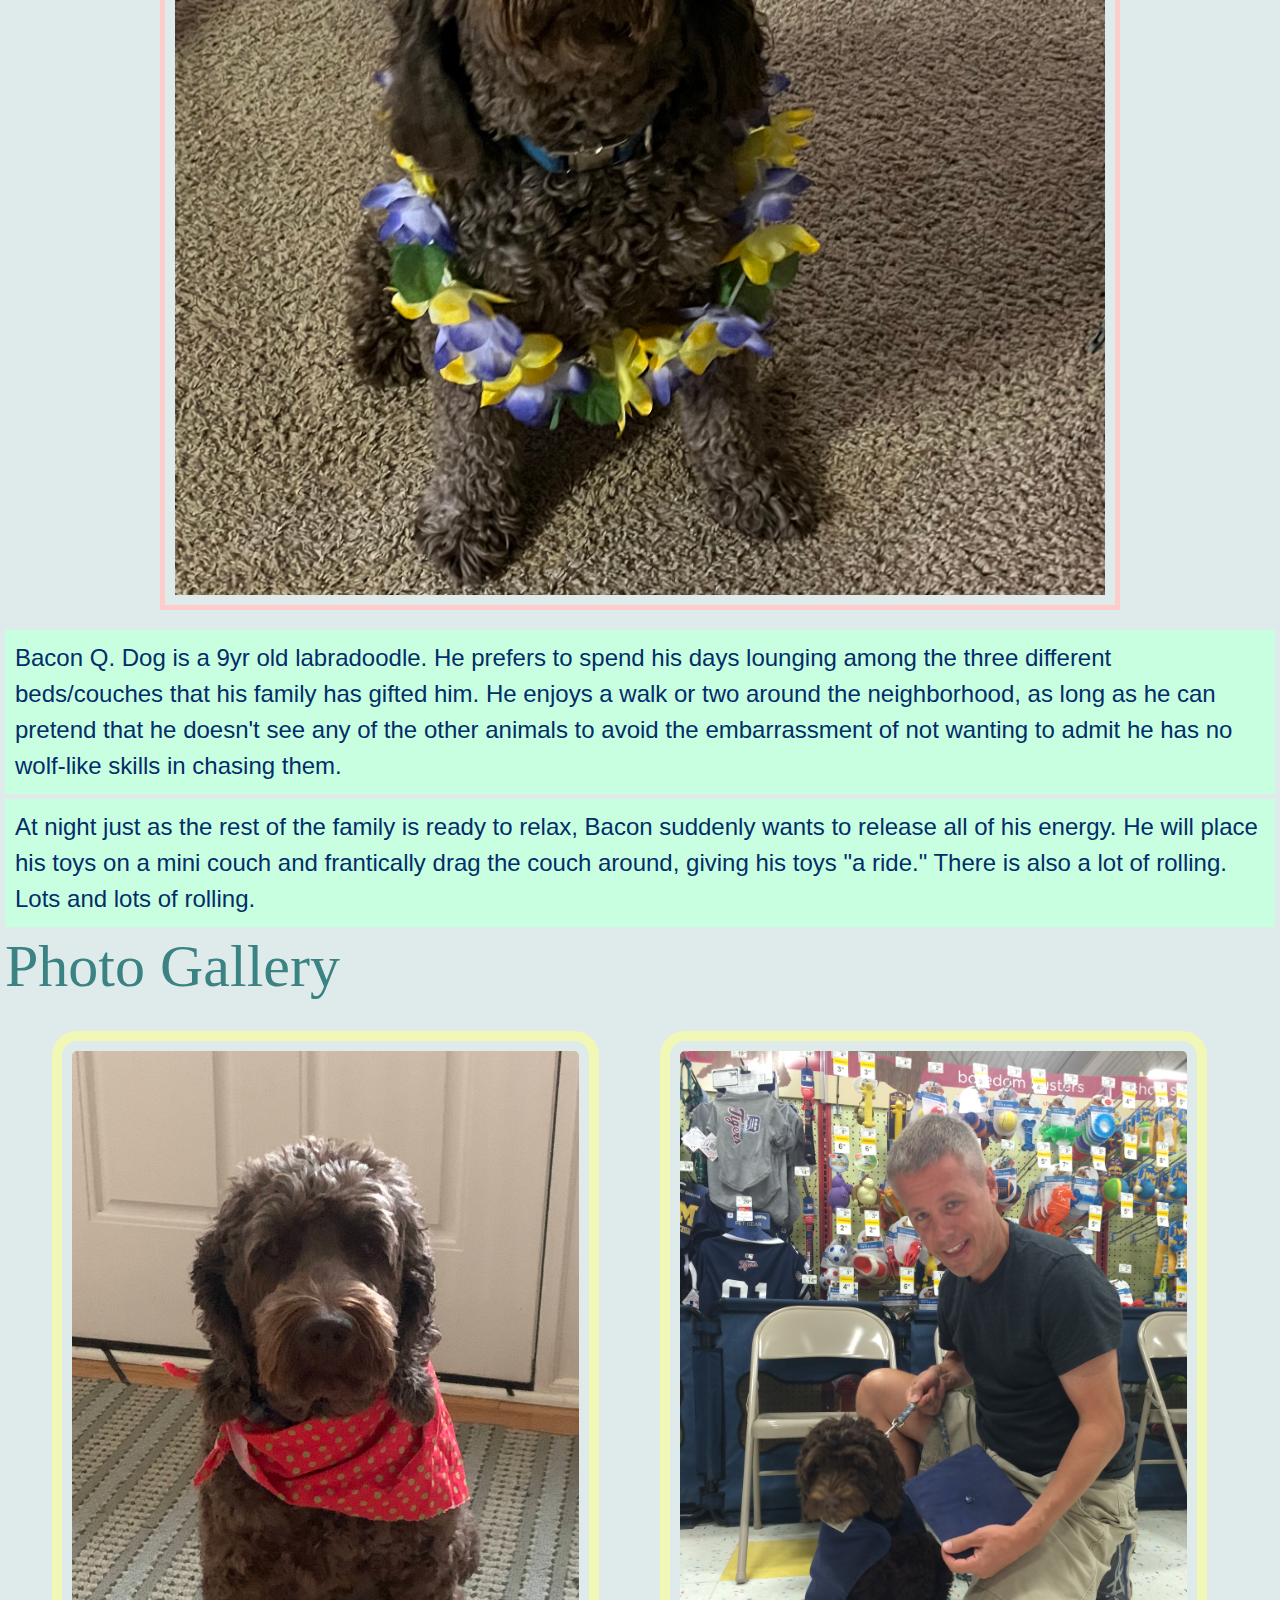
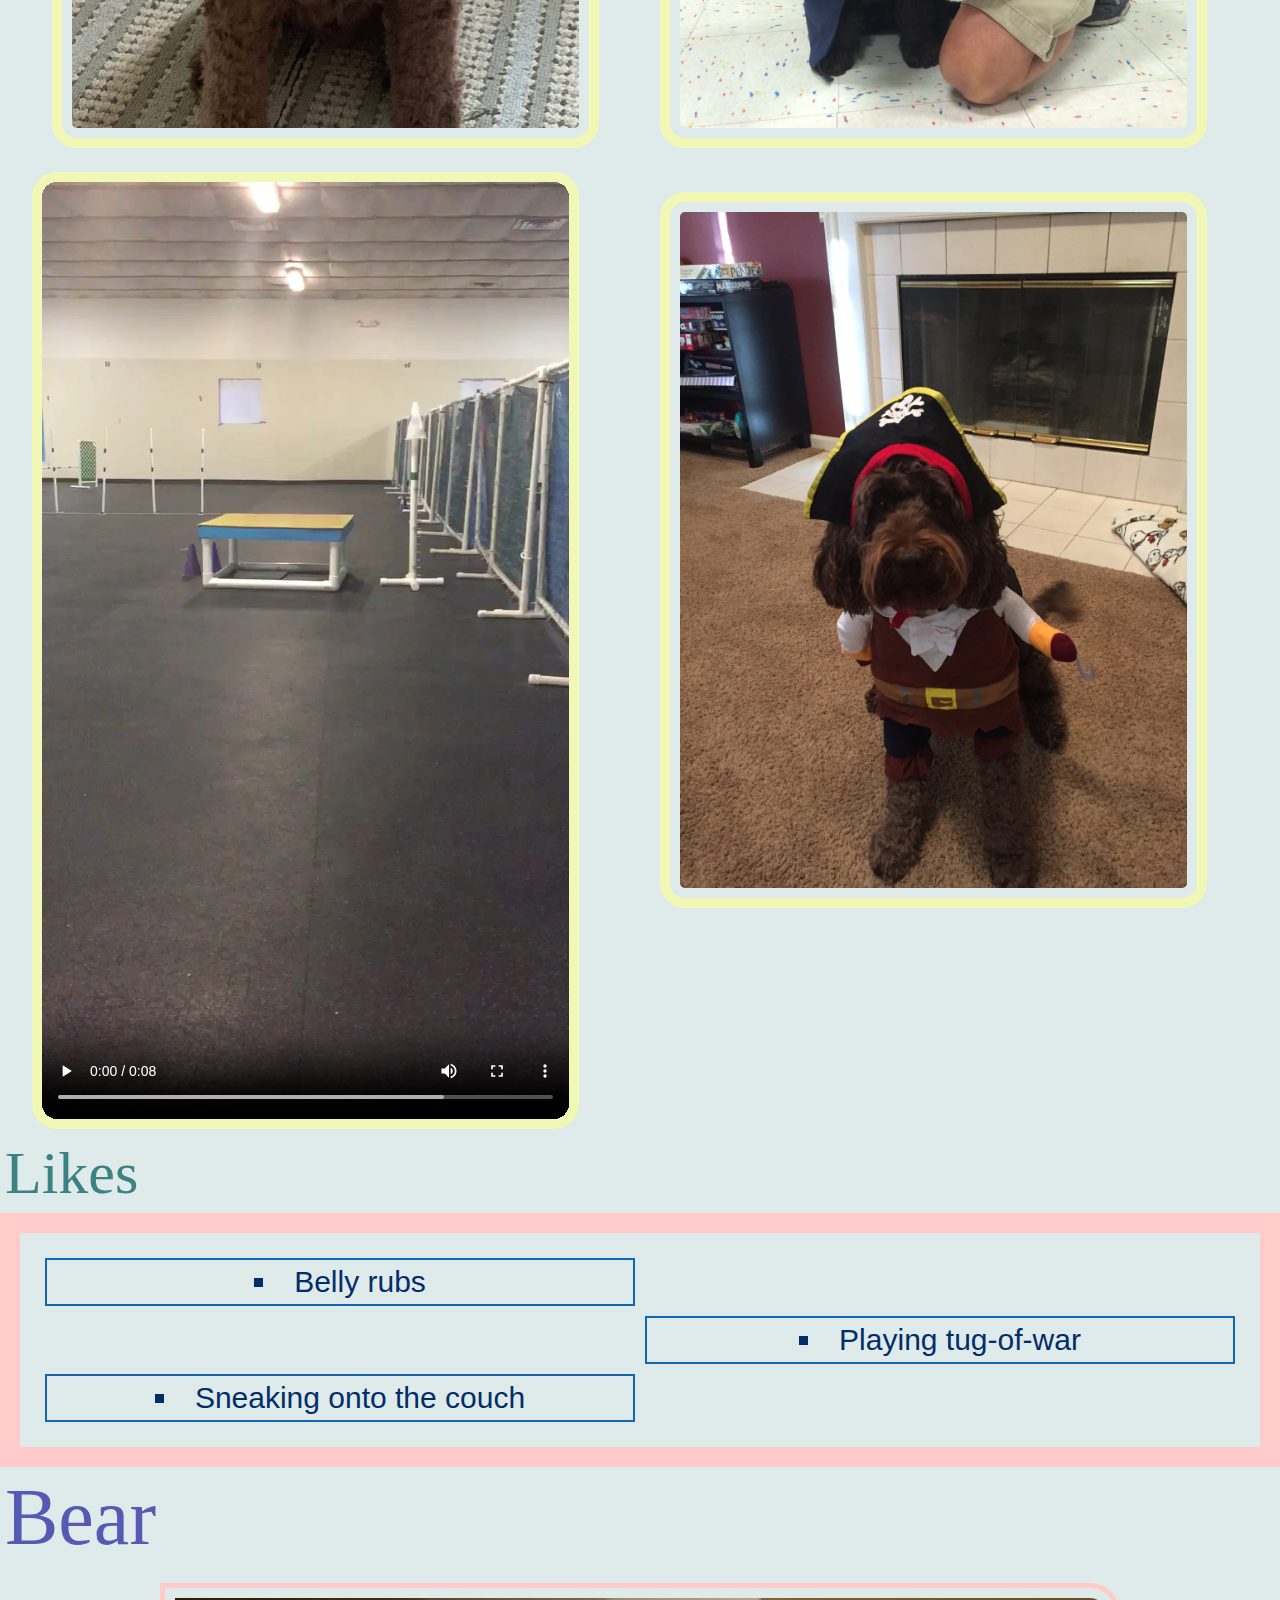
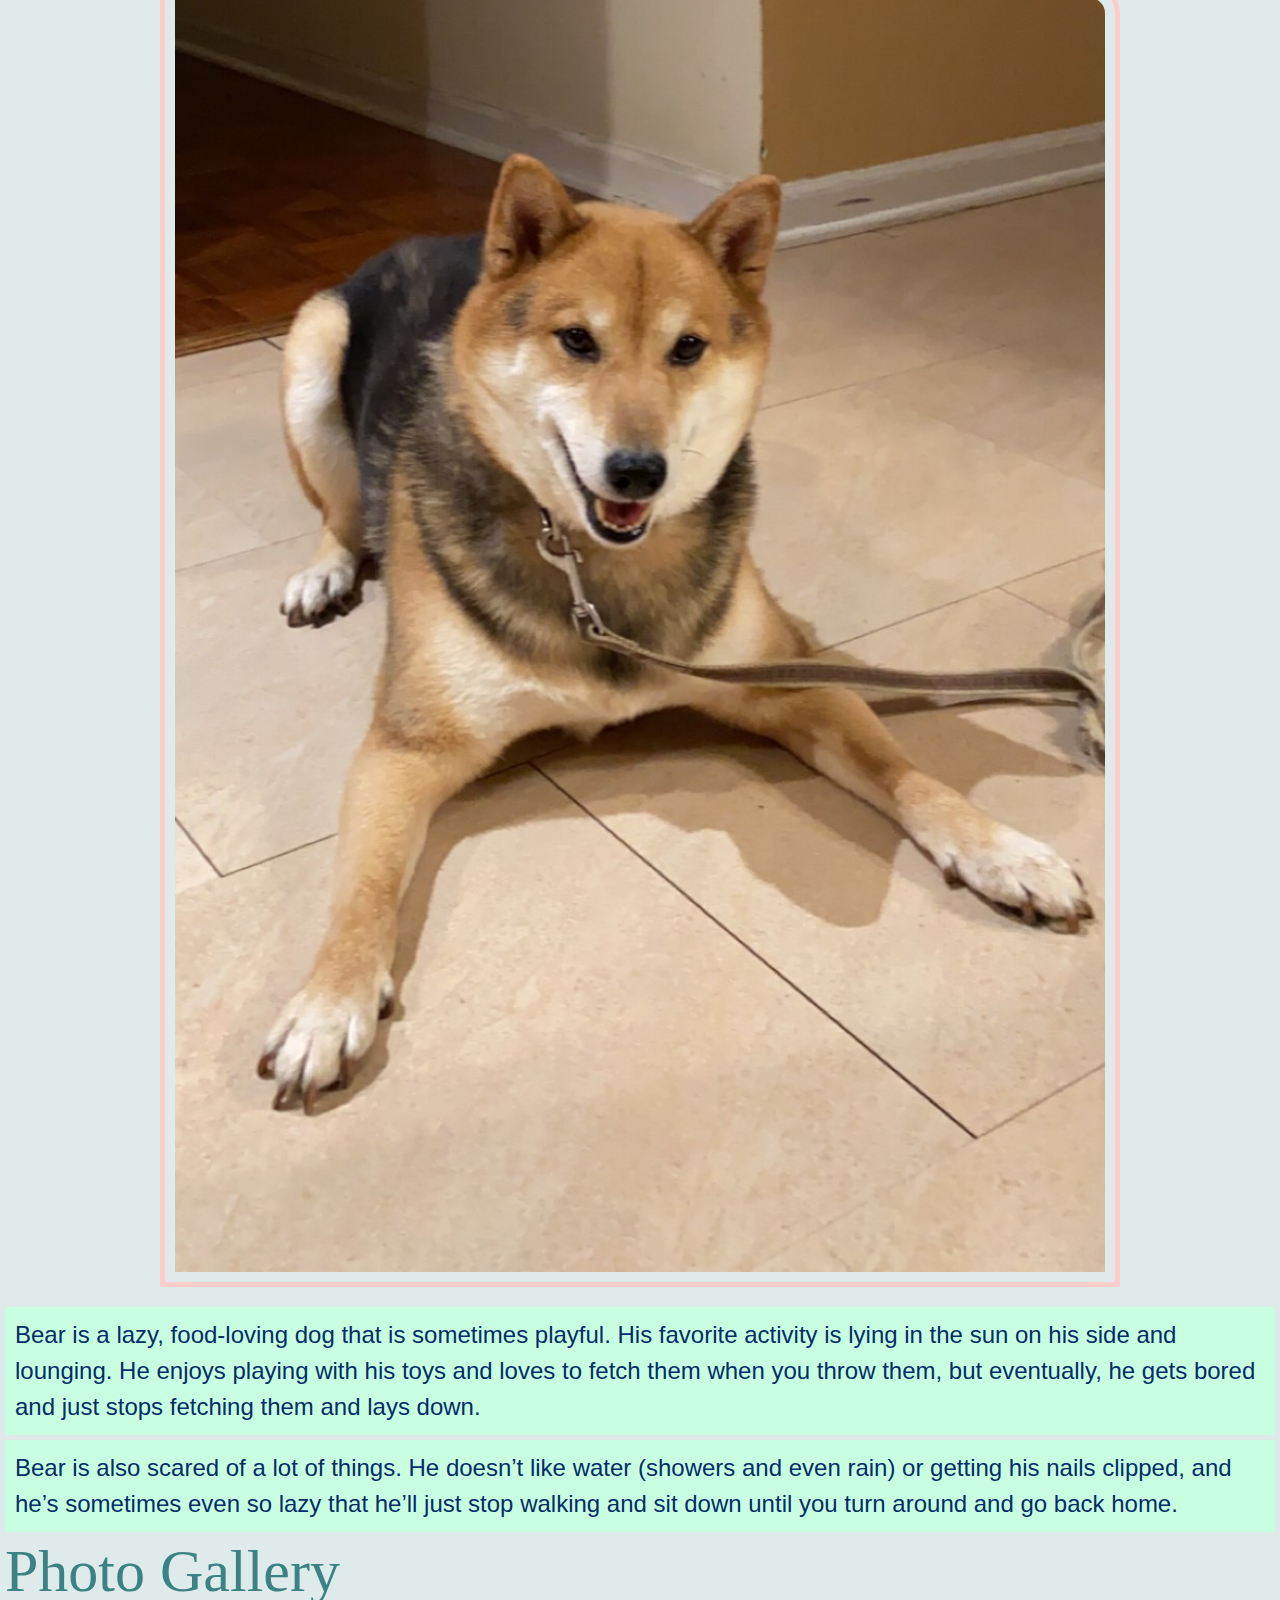
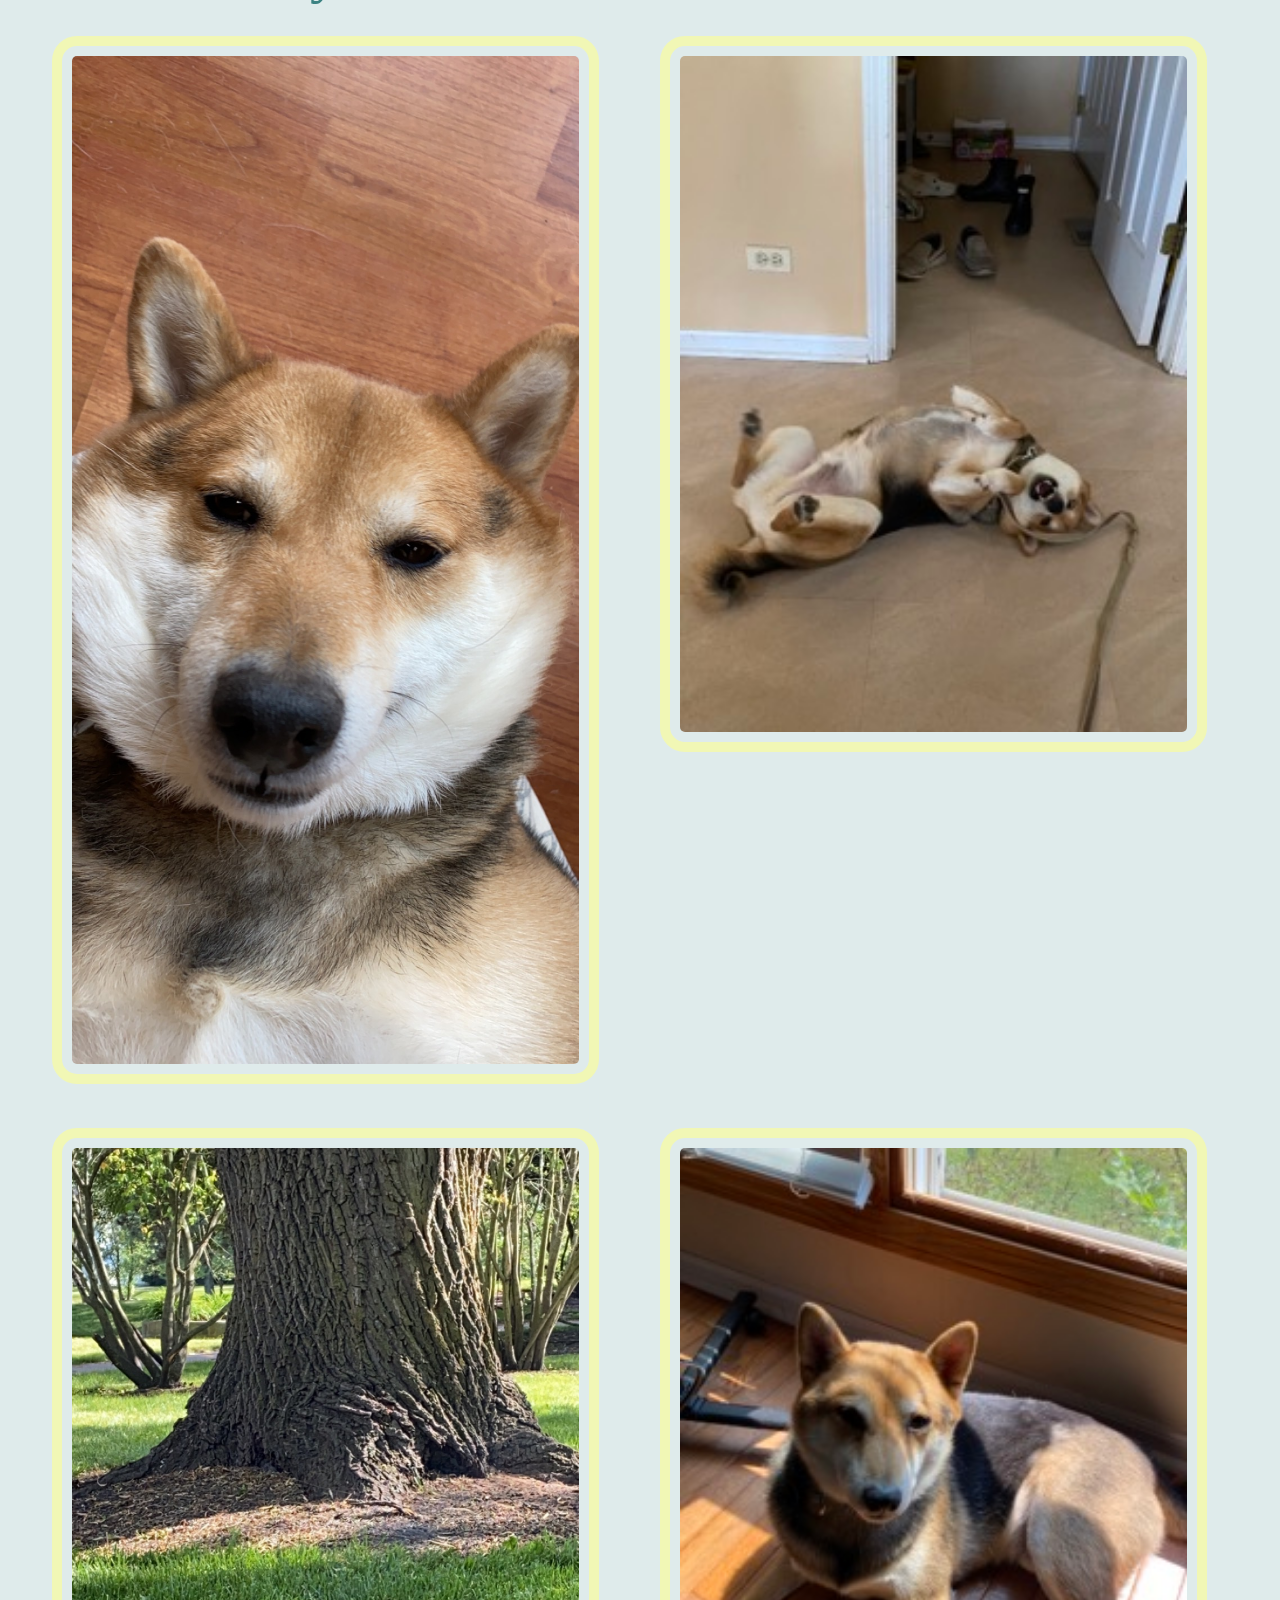
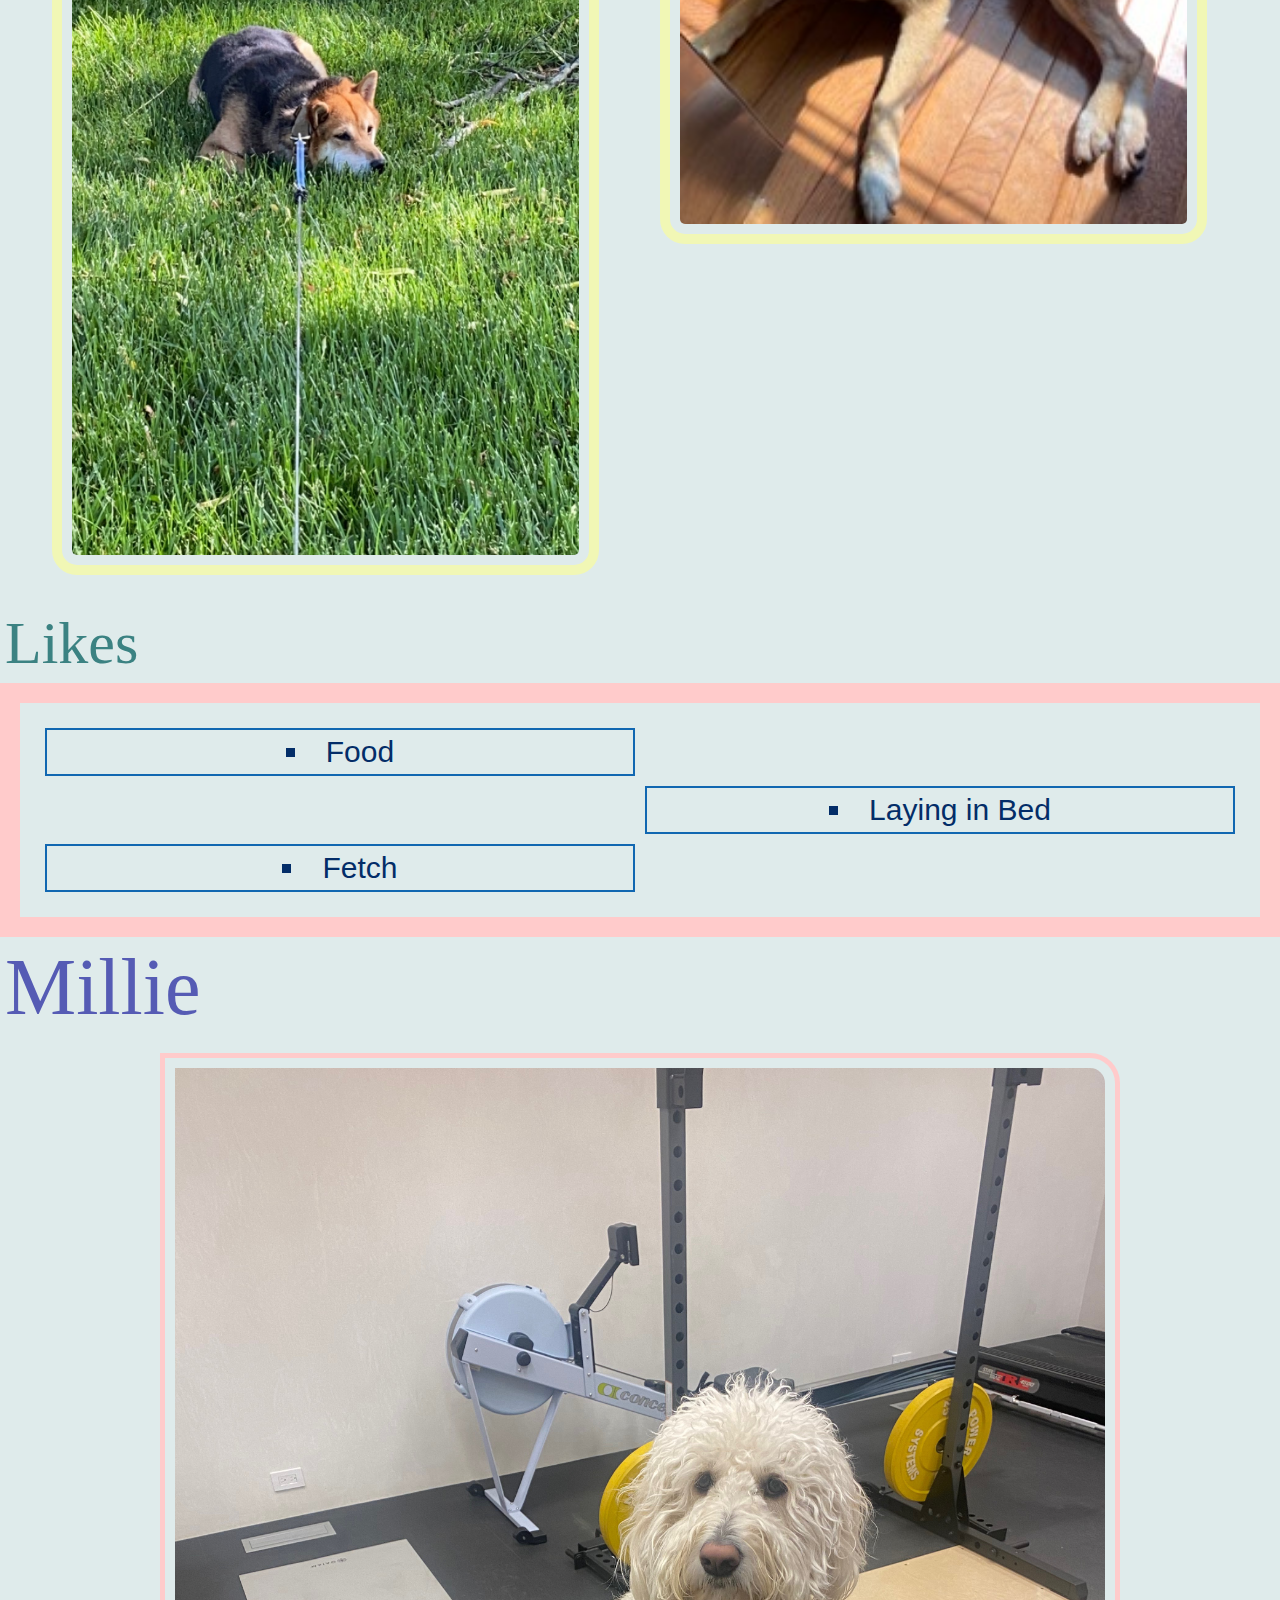
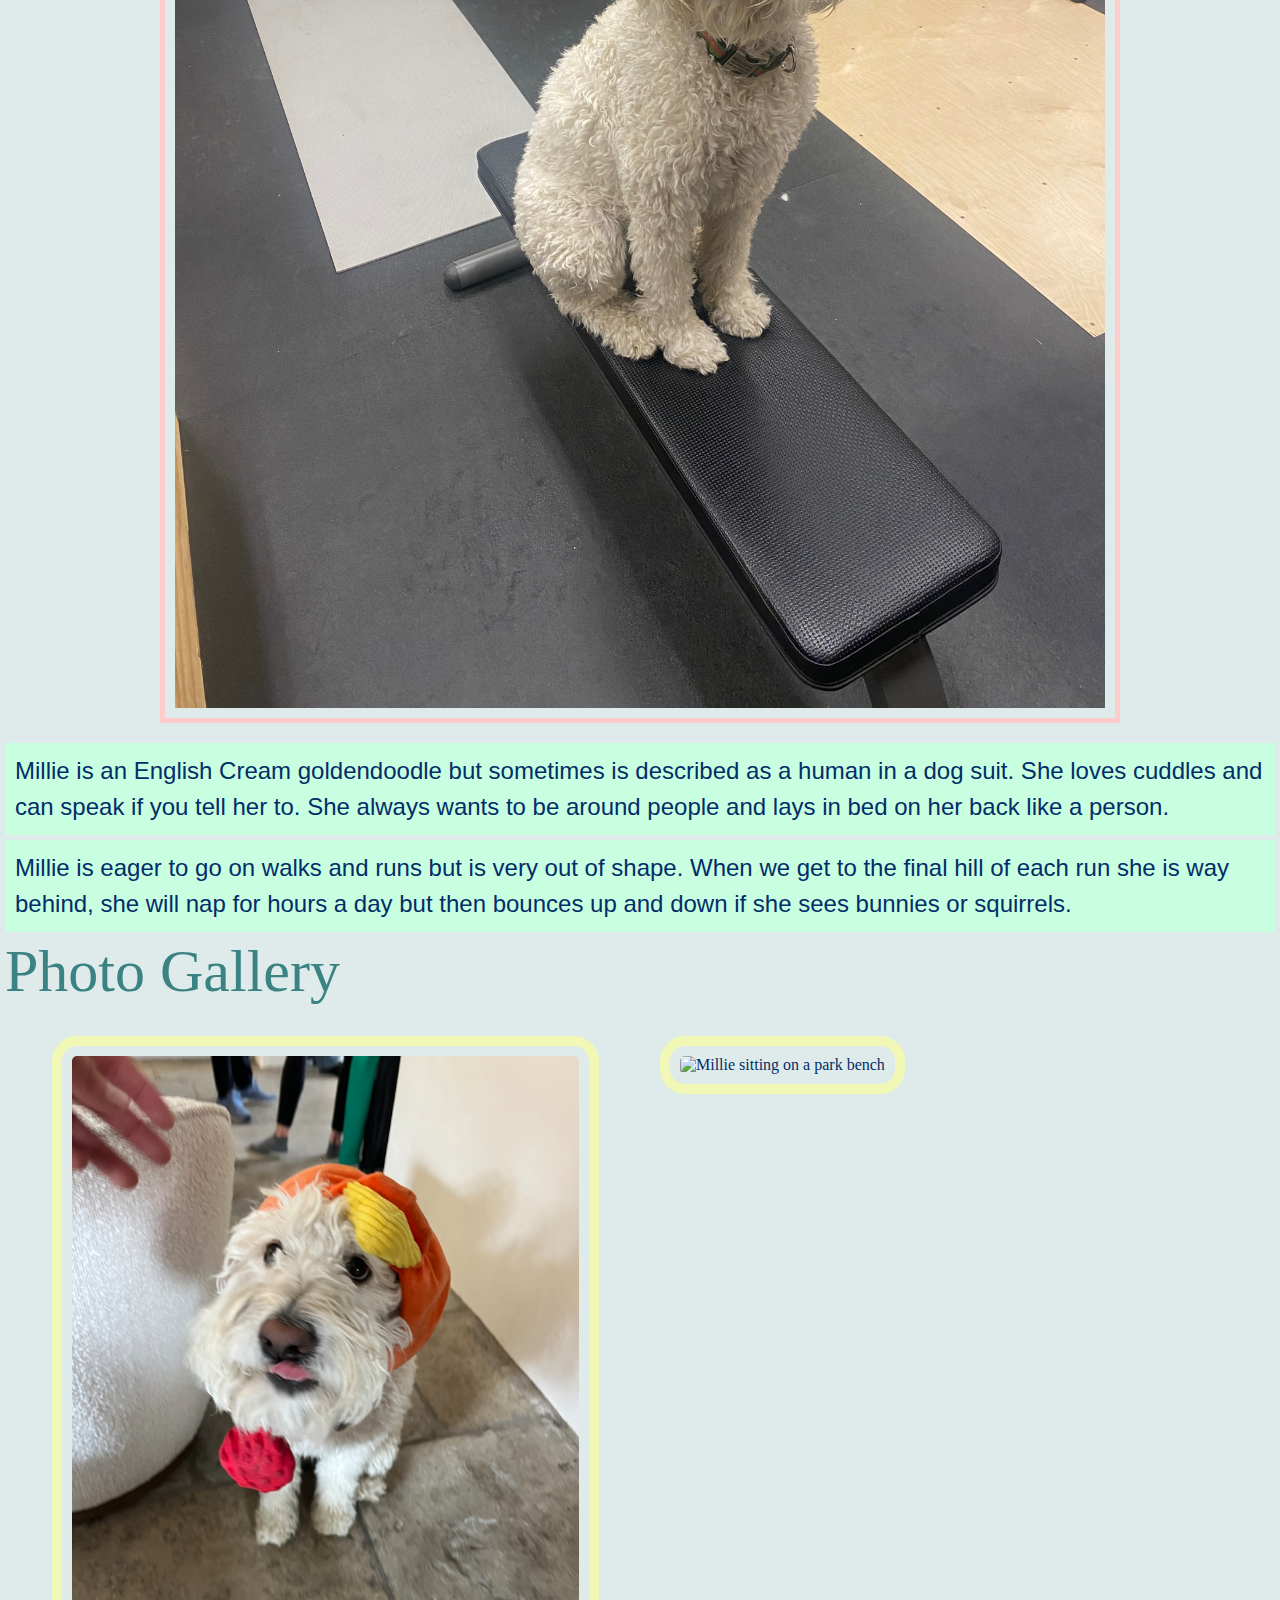
==== commit 1ca3beae: "Add files via upload" ====
--- a/index.html
+++ b/index.html
@@ -7,6 +7,7 @@
     <link rel="stylesheet" href="css/style.css">
     <link rel="stylesheet" href="dist/css/lightbox.css">
     <script src="dist/js/lightbox-plus-jquery.js"></script>
+    <script src="js/script.js"></script>
     <title>Pets</title>
 </head>
 <body class="pets">
@@ -36,7 +37,7 @@
         <div id="hazel">       
             <h2>Hazel</h2>
 
-            <img src="images/hazel.jpg" alt="Yellow Labrador retriever standing in front of a glass door." width="400" class="main">
+            <img src="images/hazel.jpg" alt="Yellow Labrador retriever standing in front of a glass door." width="400" class="main" id="hazel">
 
             <div class="pet_description">
                 <p>Hazel is a year-old yellow Labrador retriever that enjoys long walks 
@@ -93,7 +94,7 @@
         <div id="biscuit">
             <h2>Biscuit Dog</h2>
 
-            <img src="images/biscuit1.jpeg" alt="Shiba inu sitting in front of pond with stones in the background." width="400" class="main">
+            <img src="images/biscuit1.jpeg" alt="Shiba inu sitting in front of pond with stones in the background." width="400" class="main" id="biscuit">
 
             <p>Biscuit is a 2 year old shiba inu dog. Shiba inus are energetic and playful dogs. 
                 Biscuit enjoys running outside in circles and then laying down in the grass in the 
@@ -141,7 +142,7 @@
         <div id="bacon">
             <h2>Bacon</h2>
 
-            <img src="images/bacon.jpg" width = "400" alt="Brown labradoodle wearing colorful lei" class="main">
+            <img src="images/bacon.jpg" width = "400" alt="Brown labradoodle wearing colorful lei" class="main" id="bacon">
             
             
             <p>Bacon Q. Dog is a 9yr old labradoodle. He prefers to spend his days lounging among the three different beds/couches that his family has gifted him. He enjoys a walk or two around the neighborhood, as long as he can pretend that he doesn't see any of the other animals to avoid the embarrassment of not wanting to admit he has no wolf-like skills in chasing them.</p>
@@ -184,7 +185,7 @@
         <div id="bear">
             <h2>Bear</h2>
 
-            <img src = "images/bear.JPG" alt="A fluffy black, white, and tan Shiba Inu with pointed ears named Bear." width="400" class="main">
+            <img src = "images/bear.JPG" alt="A fluffy black, white, and tan Shiba Inu with pointed ears named Bear." width="400" class="main" id="bear">
             
             
             <p>Bear is a lazy, food-loving dog that is sometimes playful. His favorite activity is lying in the sun on his side and lounging. He enjoys playing with his toys and loves to fetch them when you throw them, but eventually, he gets bored and just stops fetching them and lays down.</p>
@@ -221,7 +222,7 @@
 
             <h2>Millie</h2>
 
-            <img src="images/Millie.jpeg" alt="Millie a fluffy white dog with curly hair, medium to large size" width="400" class="main">
+            <img src="images/Millie.jpeg" alt="Millie a fluffy white dog with curly hair, medium to large size" width="400" class="main" id="millie">
 
             <p>Millie is an English Cream goldendoodle but sometimes is described as a human in a dog suit. 
                 She loves cuddles and can speak if you tell her to. She always wants to be around people and 
@@ -266,7 +267,7 @@
 
             <h2>Molly</h2>
 
-            <img src="images/molly_on_cabinet.JPG" alt="Calico cat with orange, white, and black coloring sitting on cabinet" width="400" class="main">
+            <img src="images/molly_on_cabinet.JPG" alt="Calico cat with orange, white, and black coloring sitting on cabinet" width="400" class="main" id="molly">
 
             <p>Molly is an 18 year old calico cat. She prefers spending her days lounging on the couch or 
                 curled up sleeping over a vent (or anything warm). Occasionally, she’ll go outside and 
@@ -311,7 +312,7 @@
         <div id="carter">
             <h2>Carter</h2>
 
-            <img src="images/carter.jpeg" alt="Carter is a husky with black, gray, and white fur." width="400" class="main">
+            <img src="images/carter.jpeg" alt="Carter is a husky with black, gray, and white fur." width="400" class="main" id="carter">
 
             <p>Carter was born in Seattle. However, my brother bought him and brought him to Boston. Whenever my brother 
                 did not have time to walk Carter, he would put him on the treadmill. When Carter became too much of a 
@@ -358,6 +359,31 @@
                 <li>Forest</li>
             </ul>
         </div>
+
+        <div class="draw">
+            <h2> Draw Your Favorite Pet </h2>
+            <canvas id="dogCanvas" width="600" height="600"></canvas>
+
+            <button id="draw_hazel">Hazel</button>
+            <button id="draw_biscuit">Biscuit Dog</button>
+            <button id="draw_bacon">Bacon</button>
+            <button id="draw_bear">Bear</button>
+            <button id="draw_millie">Millie</button>
+            <button id="draw_molly">Molly</button>
+            <button id="draw_carter">Carter</button>
+        </div>
+
+
+        <!-- <form>
+            <label><input type="radio" id="hazel" name="fav_pet" value="hazel">Hazel</label><br>
+            <label><input type="radio" id="biscuit" name="fav_pet" value="biscuit">Biscuit</label>
+            <label><input type="radio" id="hazel" name="fav_pet" value="hazel">Hazel</label>
+            <label><input type="radio" id="hazel" name="fav_pet" value="hazel">Hazel</label>
+            <label><input type="radio" id="hazel" name="fav_pet" value="hazel">Hazel</label>
+            <label><input type="radio" id="hazel" name="fav_pet" value="hazel">Hazel</label>
+            <label><input type="radio" id="hazel" name="fav_pet" value="hazel">Hazel</label>
+        </form> -->
+
     </main>
     
 </body>
--- a/css/style.css
+++ b/css/style.css
@@ -316,6 +316,26 @@
     display: none;
 }
 
+button {
+    margin: 5px;
+    padding: 10px;
+    display: inline-block;
+    border: 2px solid black;
+    font-size: 40px;
+    color: black;
+}
+
+canvas {
+    display: block;
+    margin: 5px auto;
+    border: 5px solid lightseagreen;
+    border-radius: 20px;
+}
+
+div.draw {
+    display: none;
+}
+
 @media (prefers-reduced-motion: reduce) {
     .animation {
         animation: none;
@@ -407,6 +427,10 @@
         display: inline-block;
     }
 
+    div.draw {
+        display: block;
+    }
+
 }
 
 @media only screen and (min-width: 768px) {
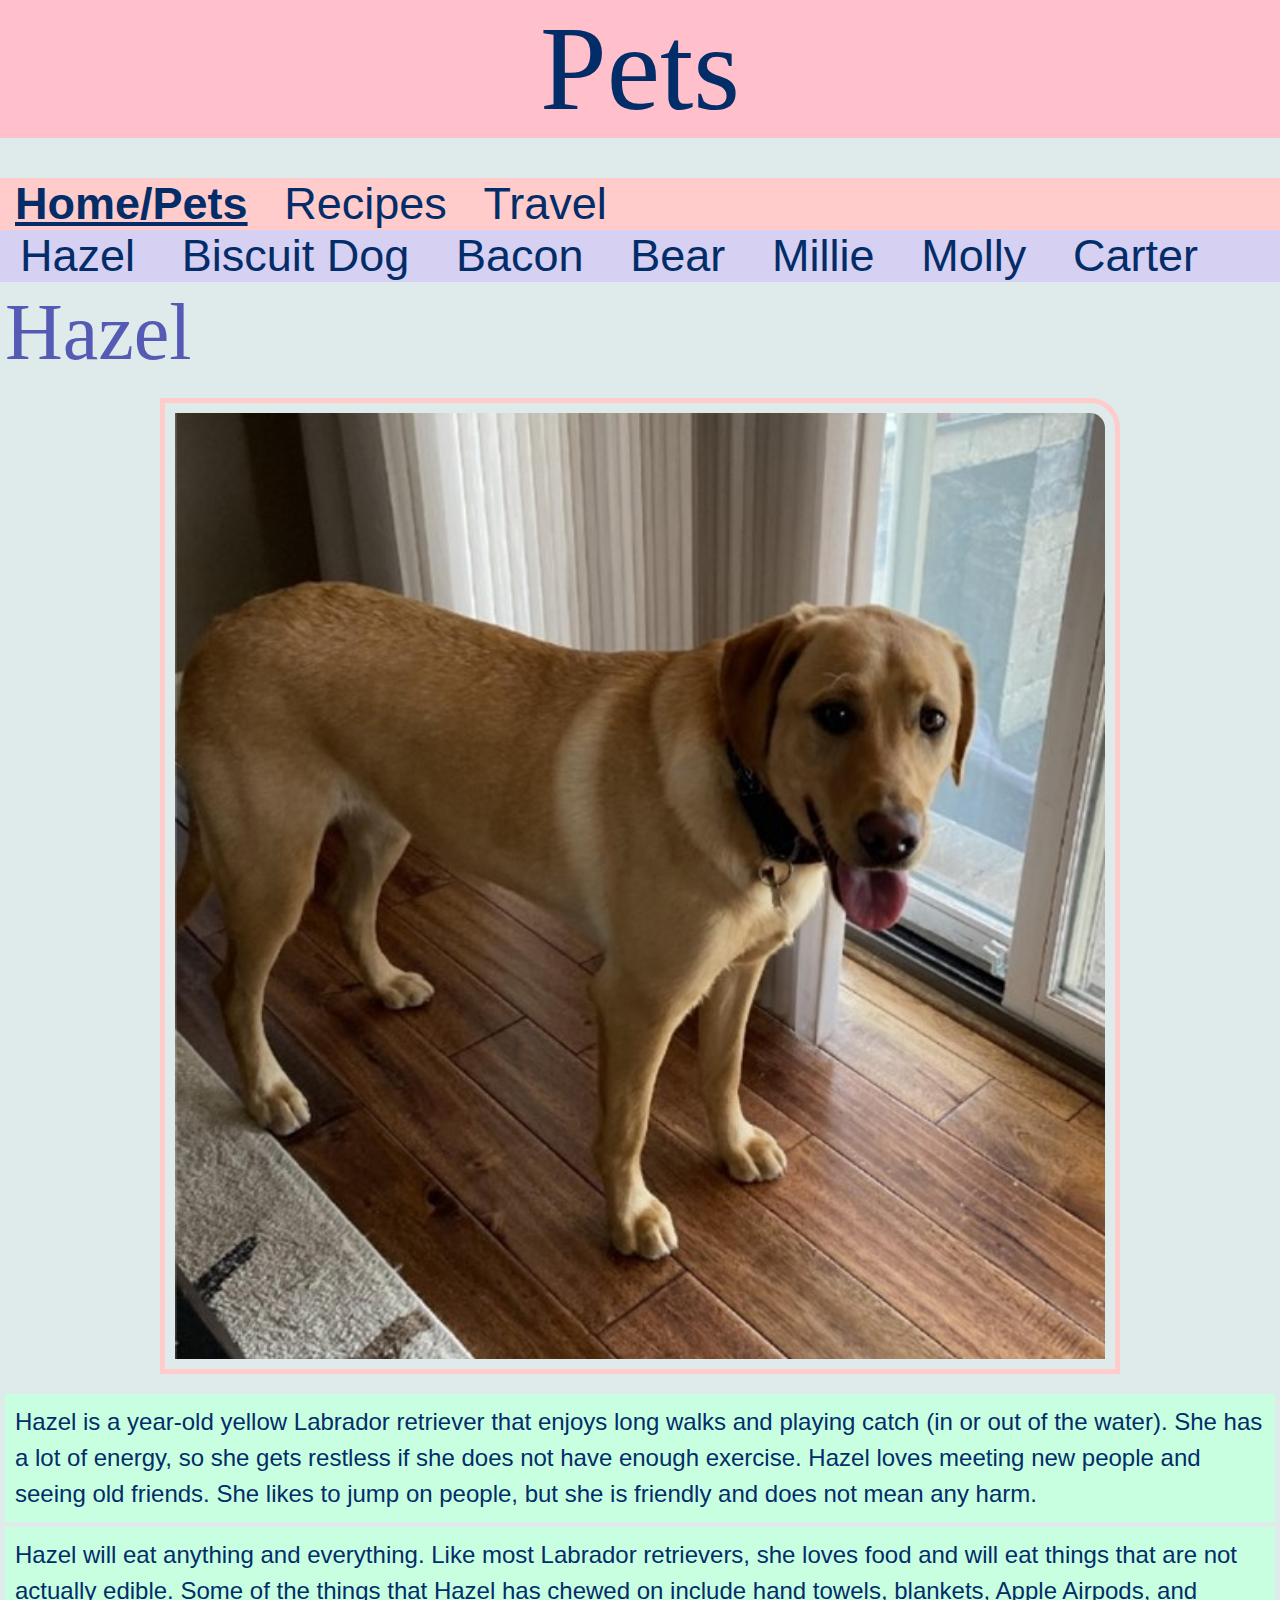
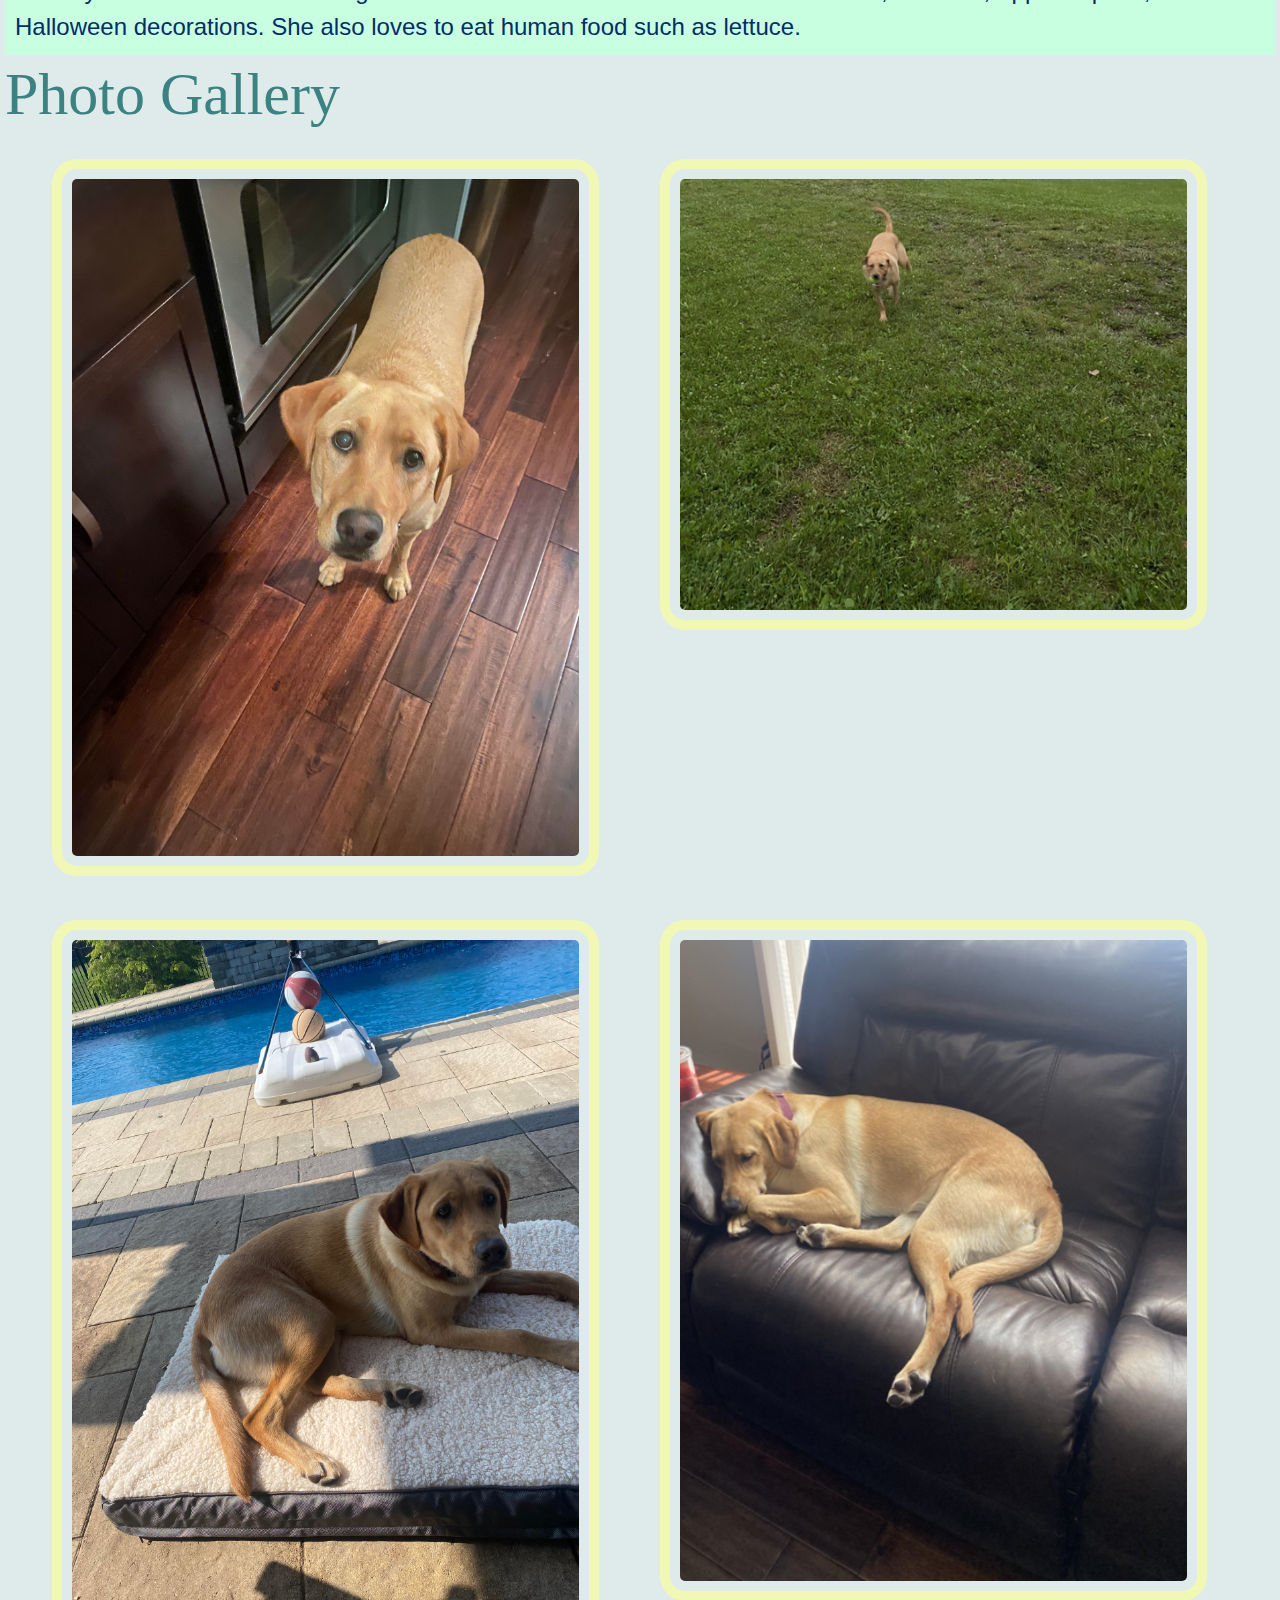
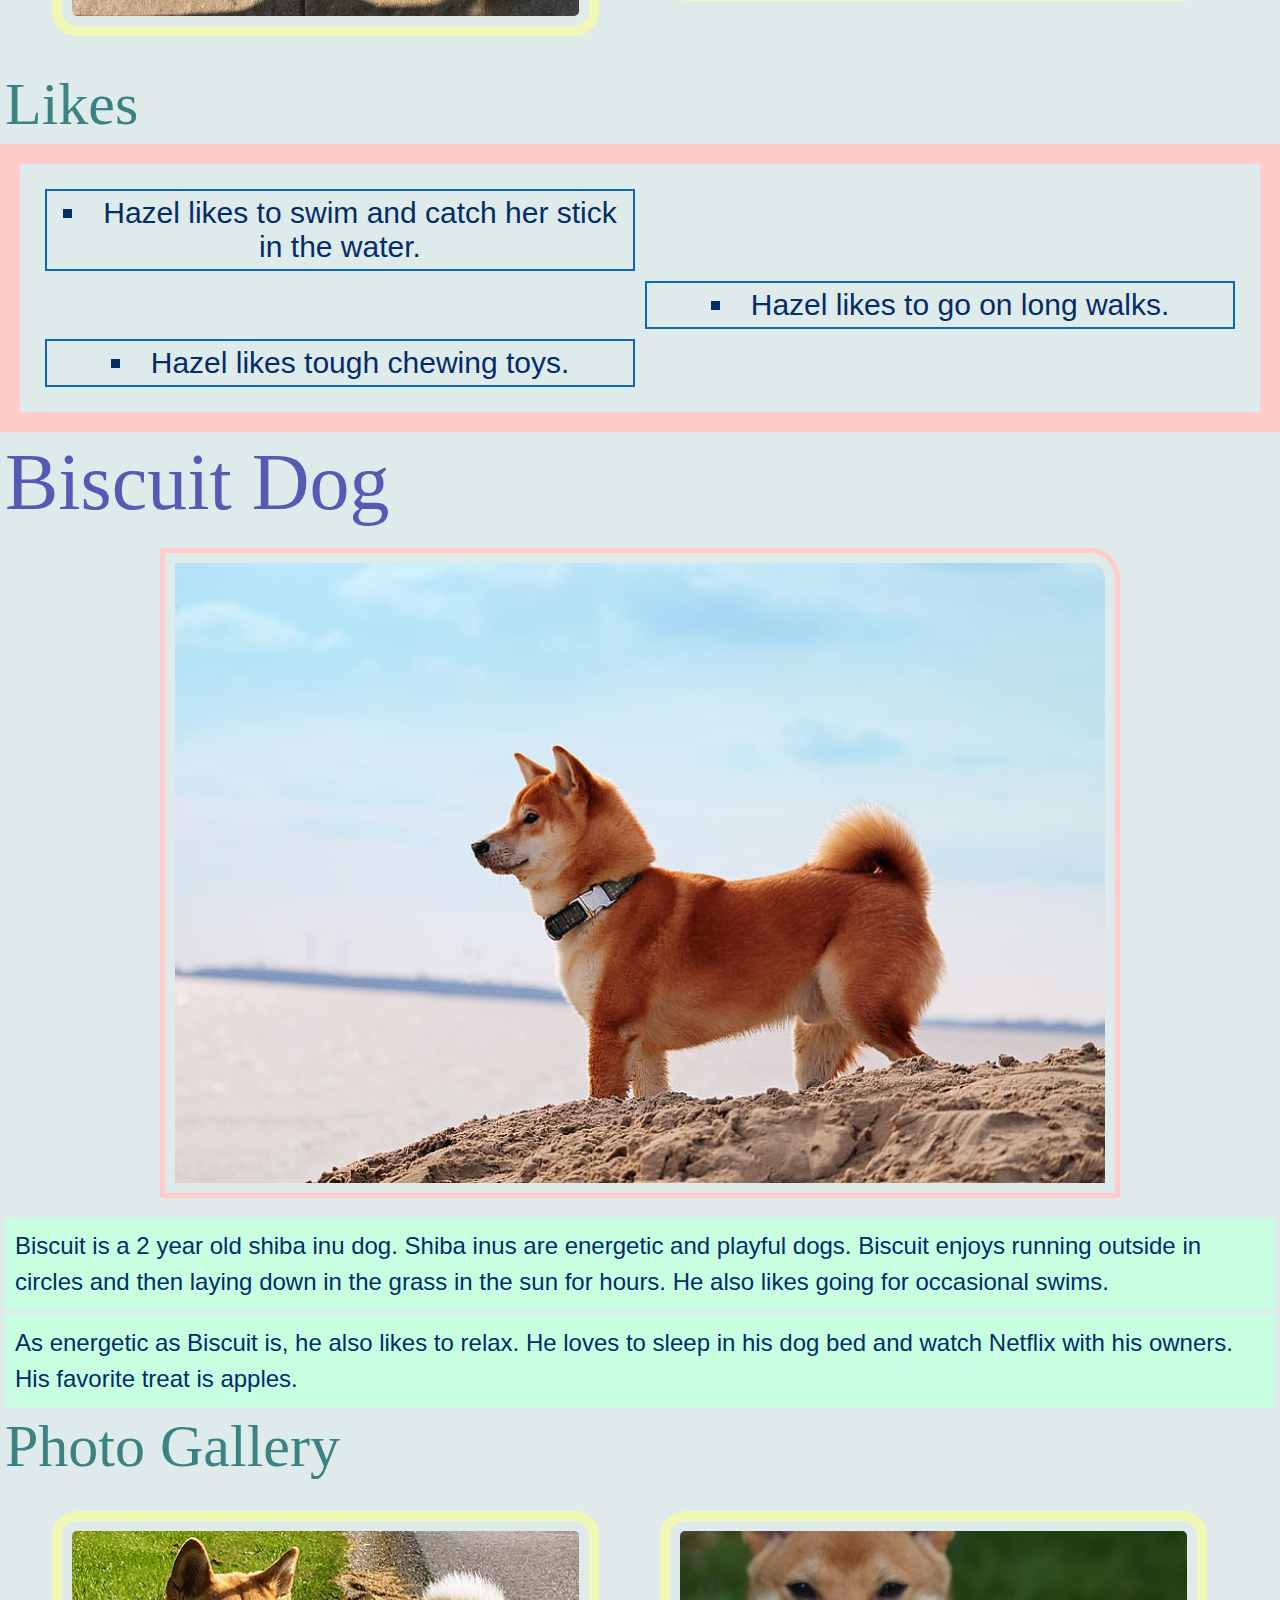
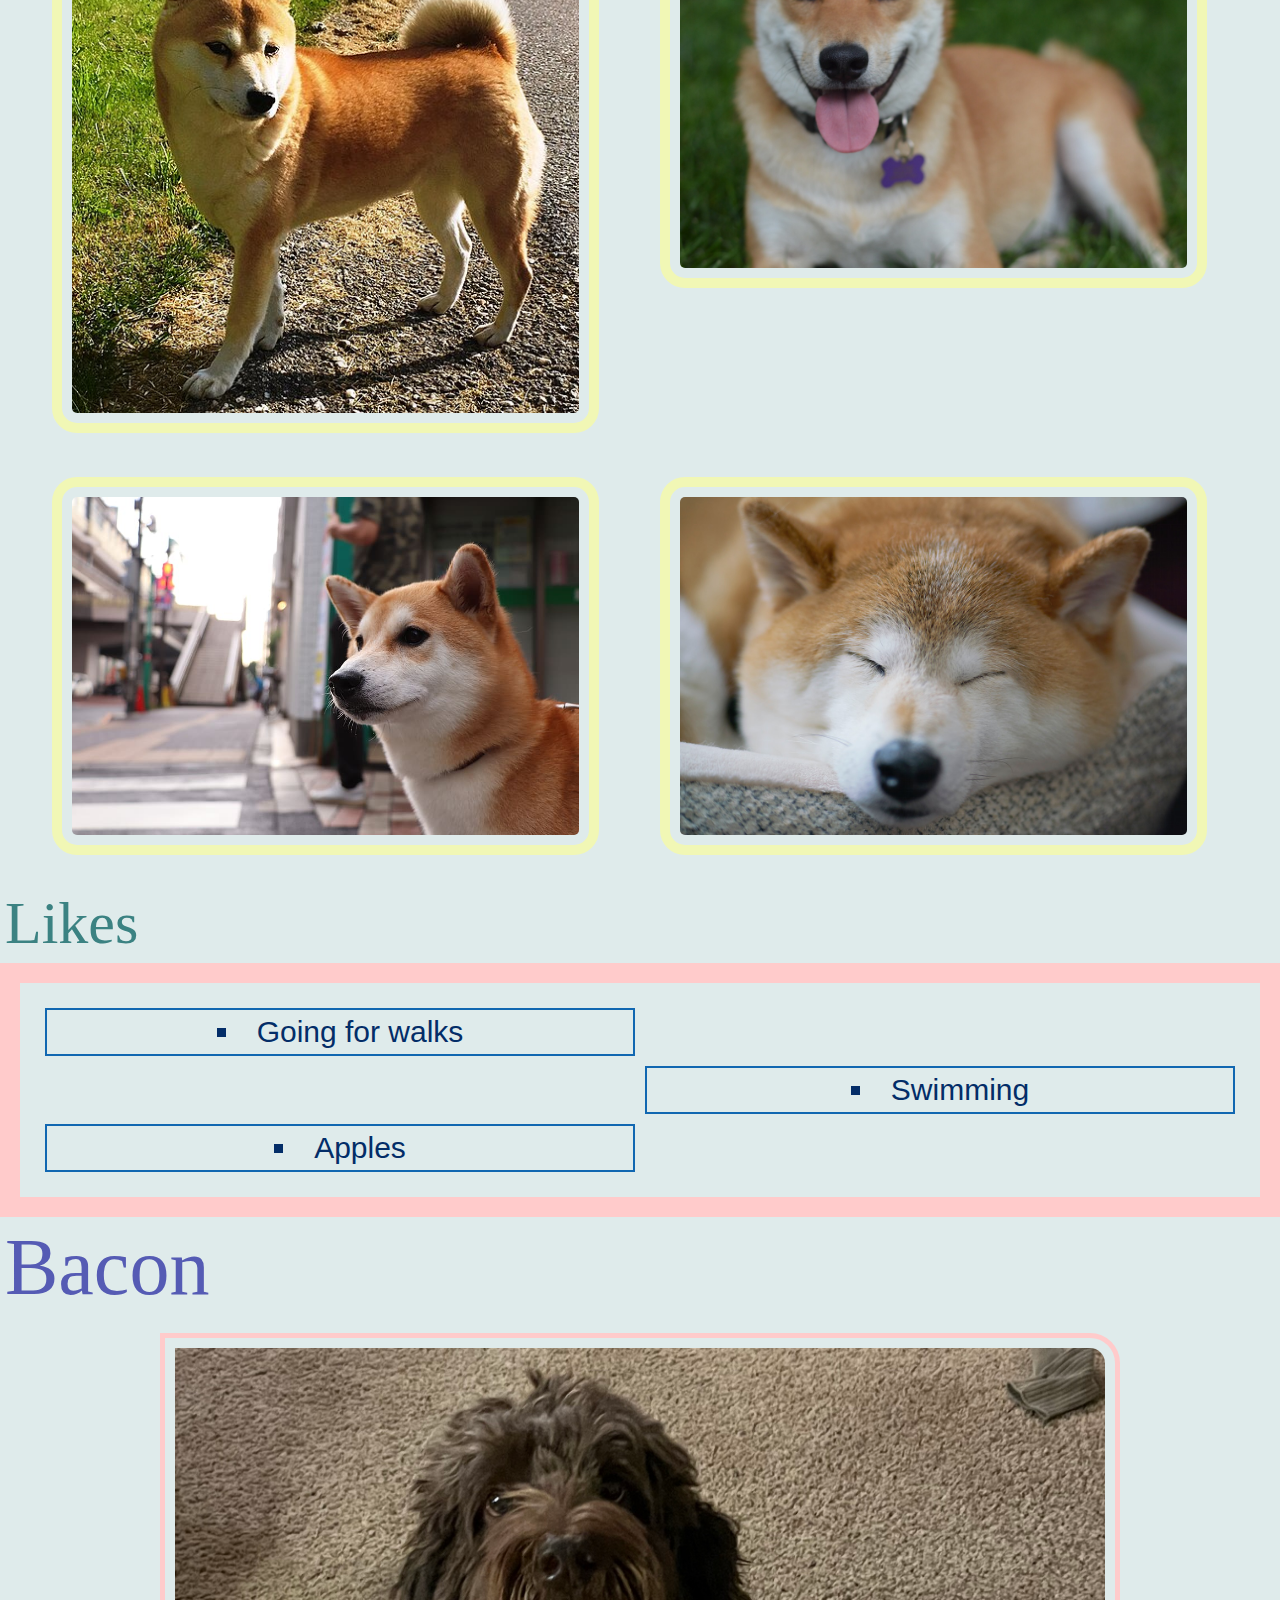
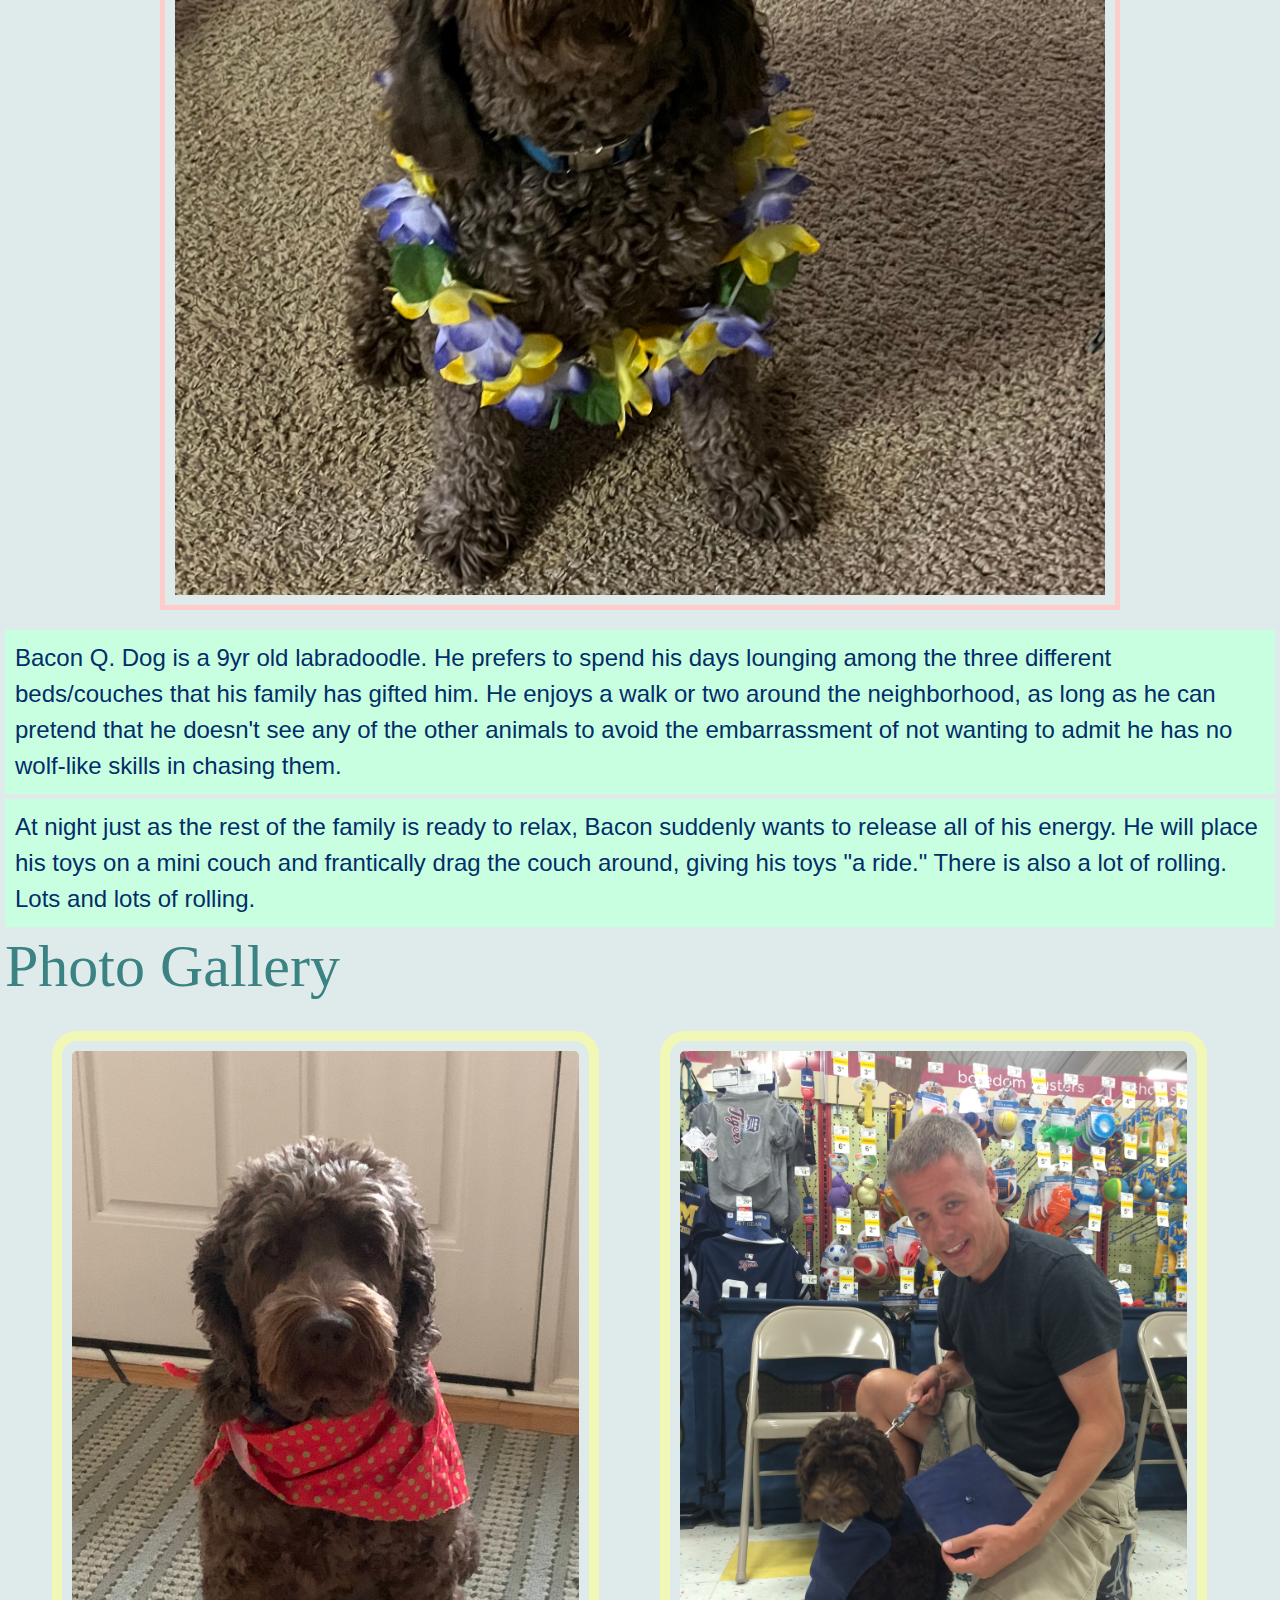
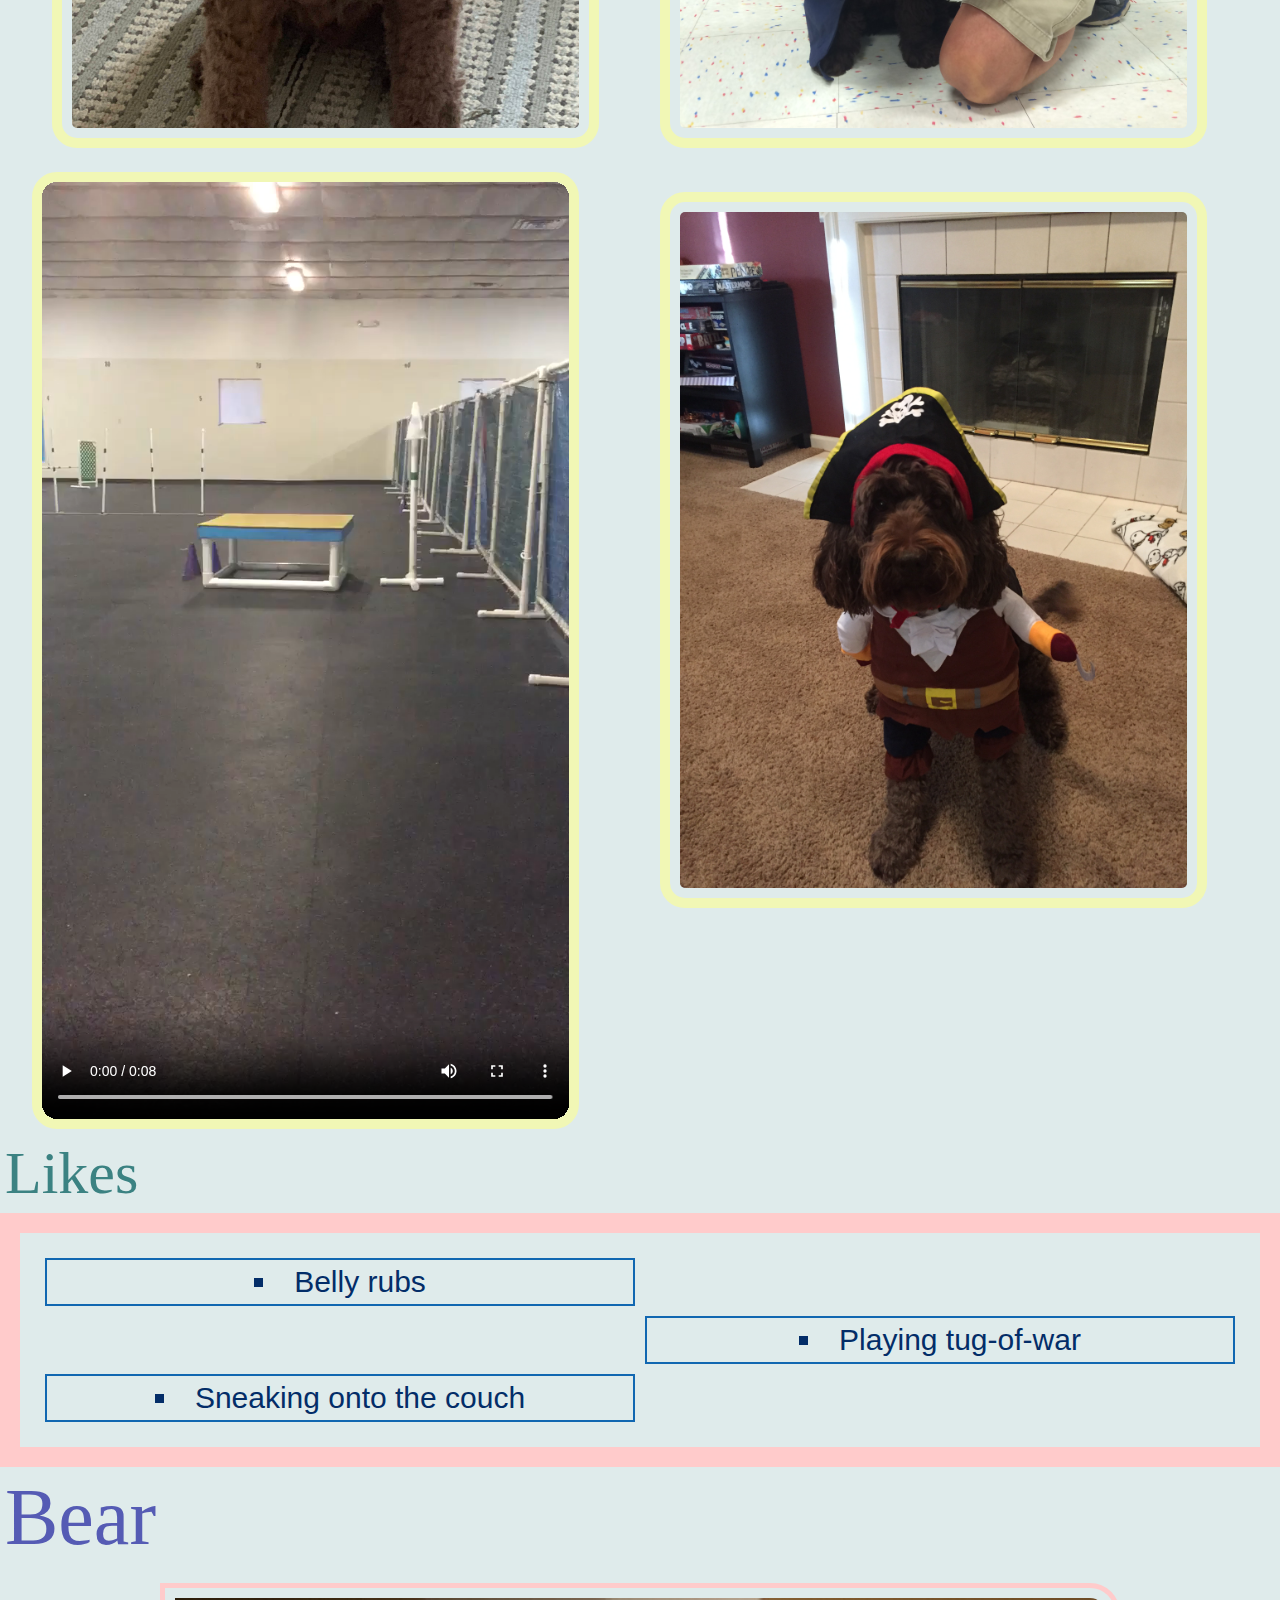
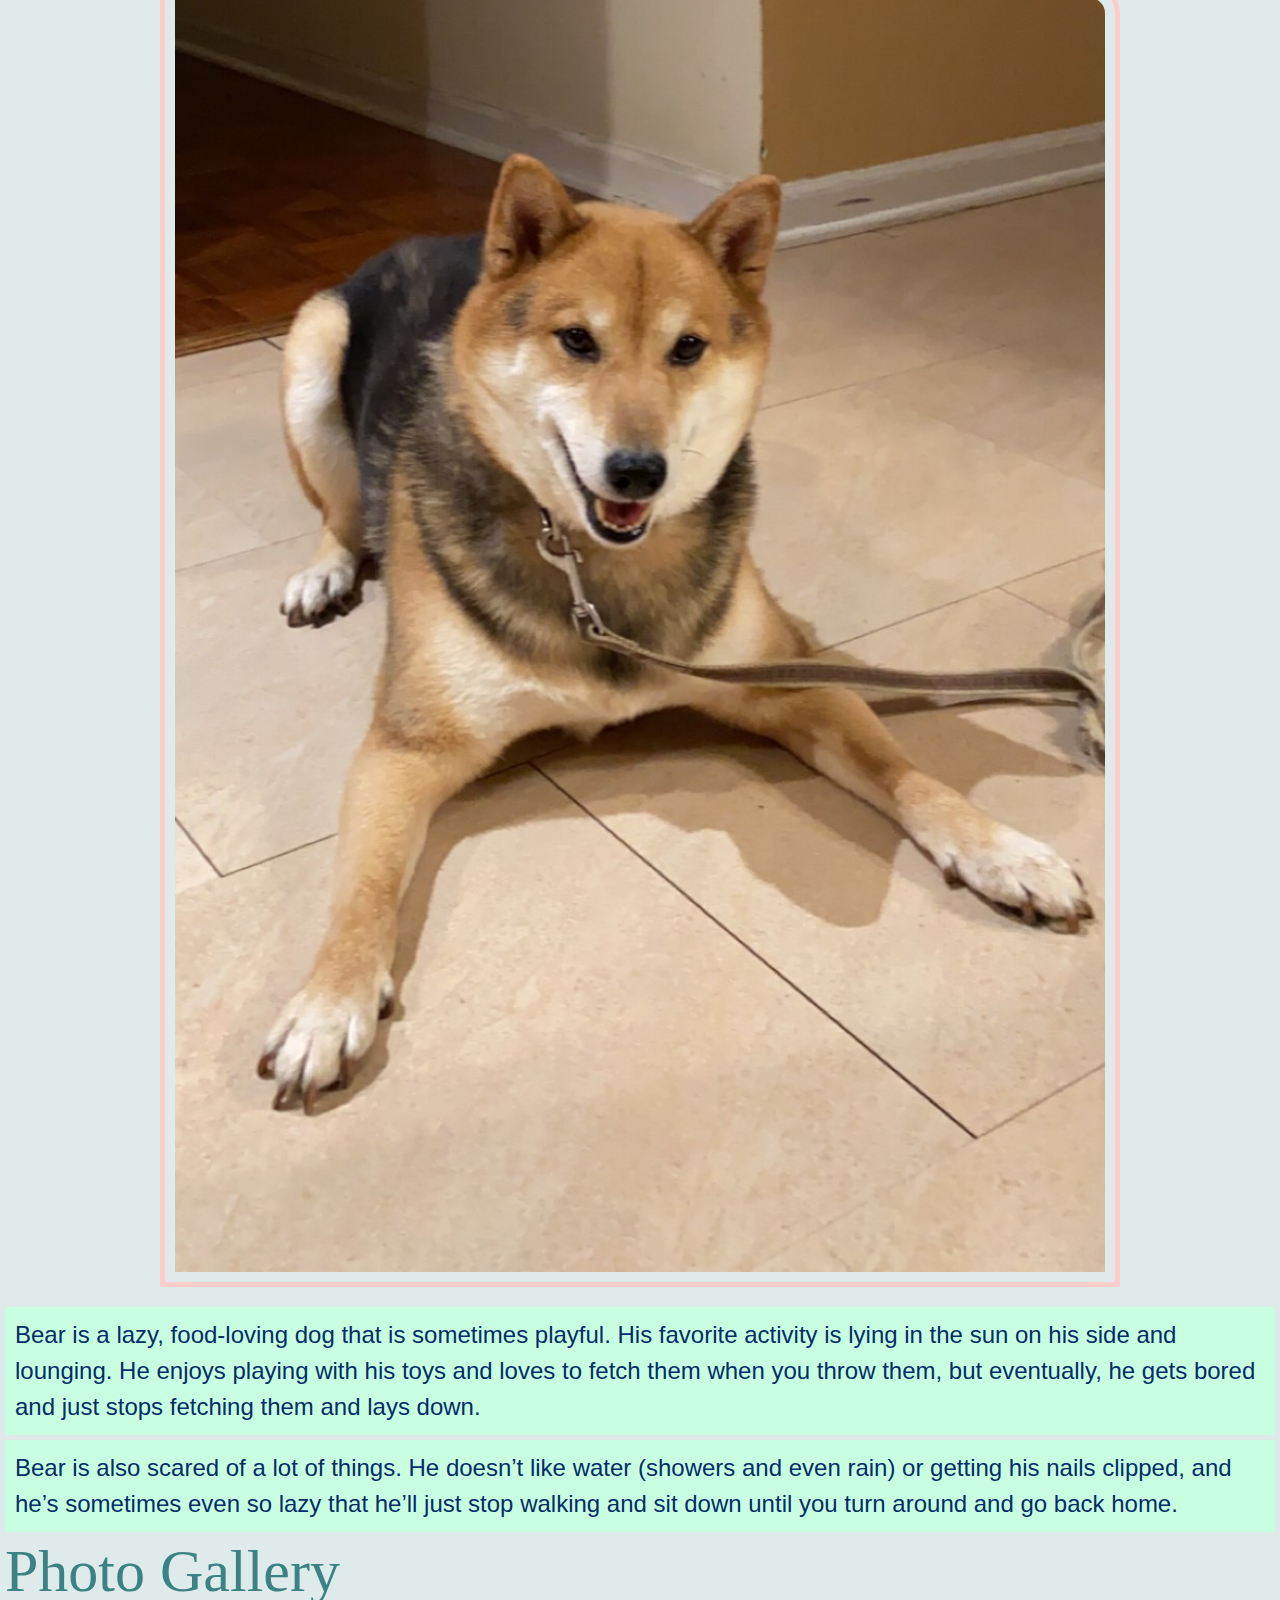
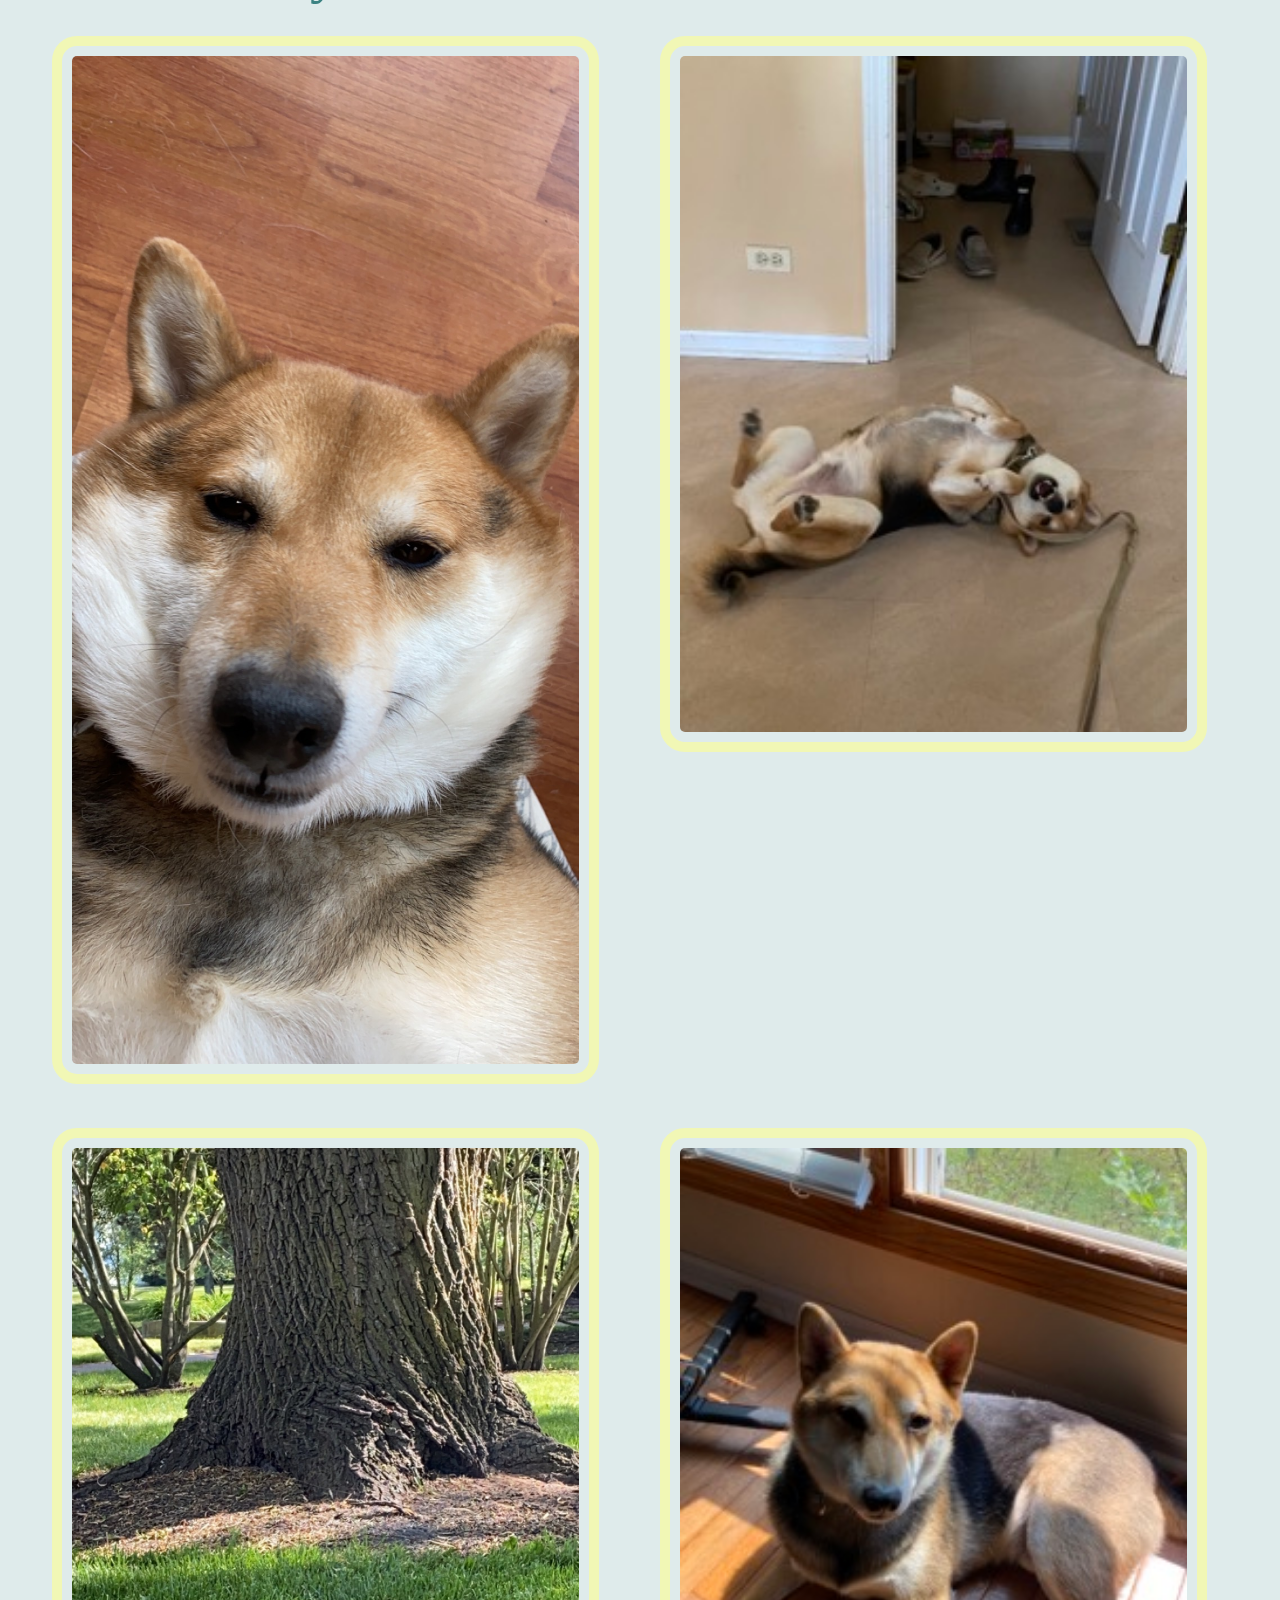
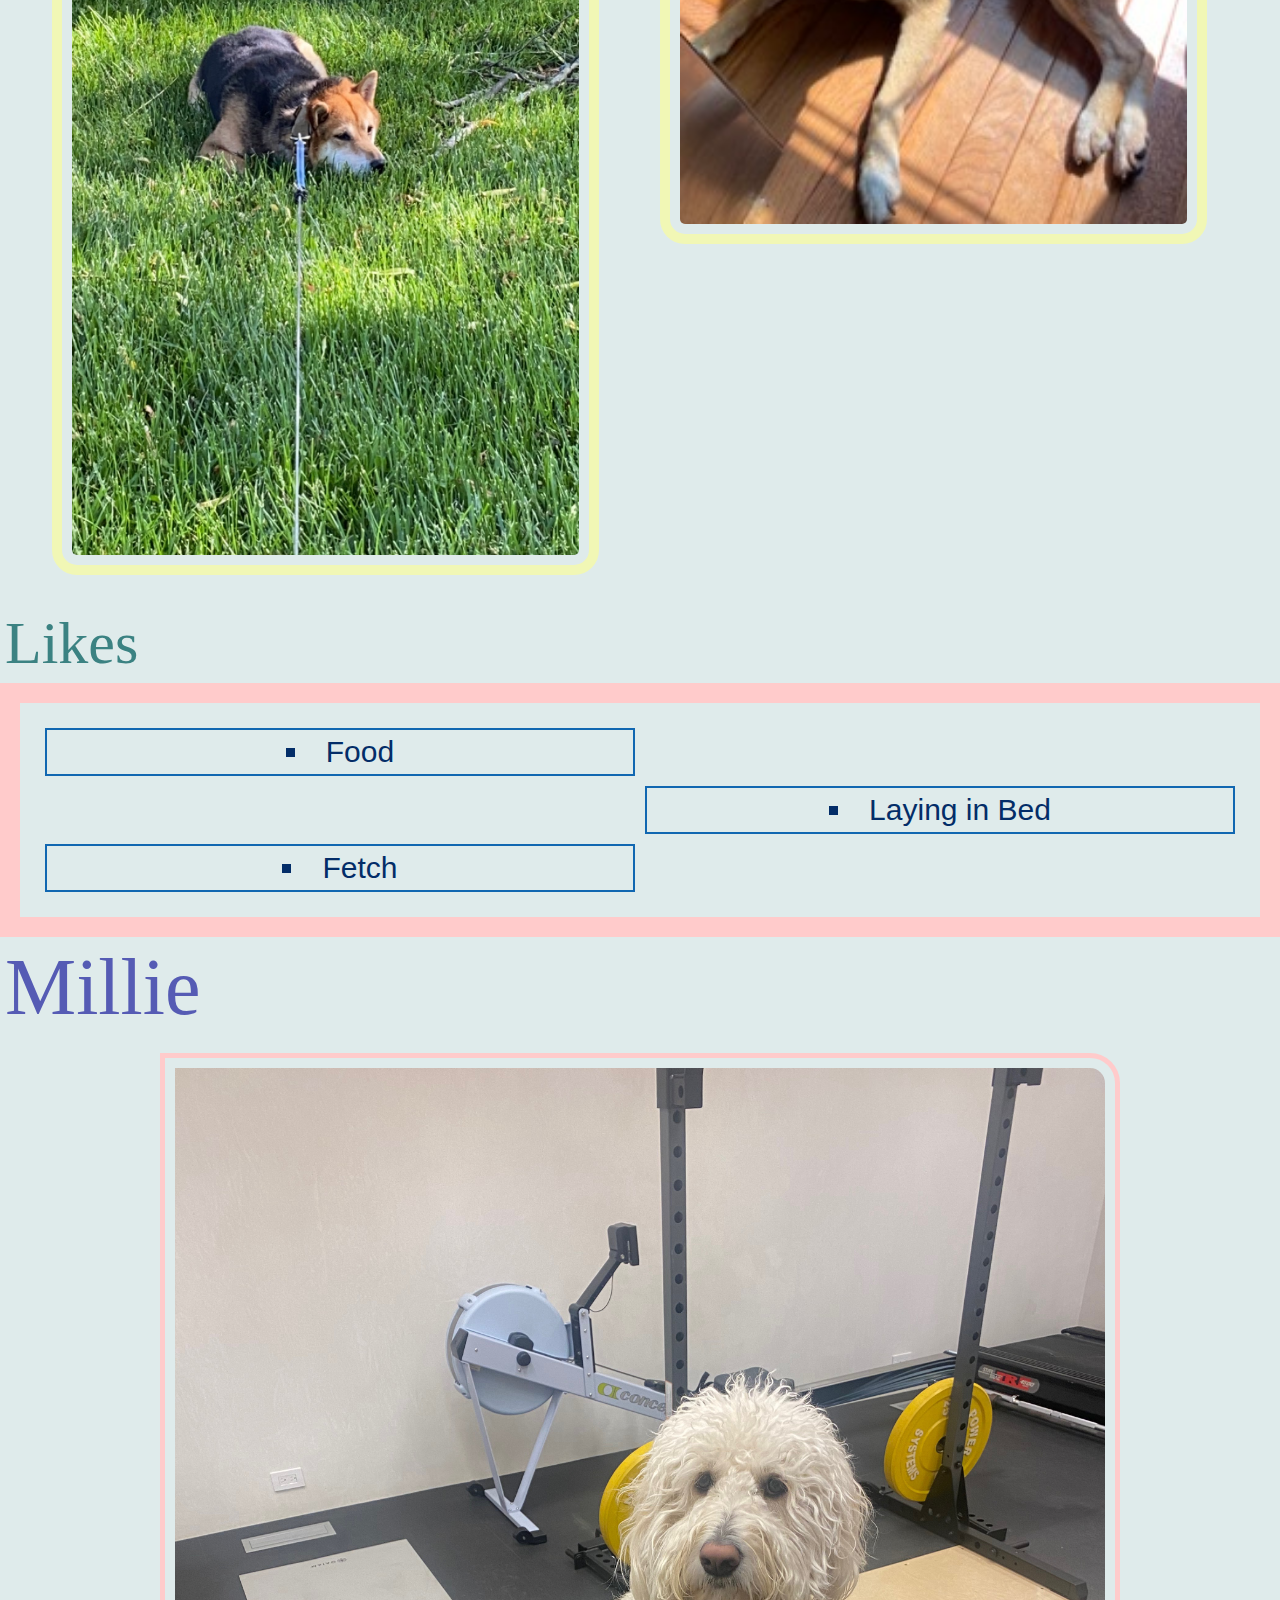
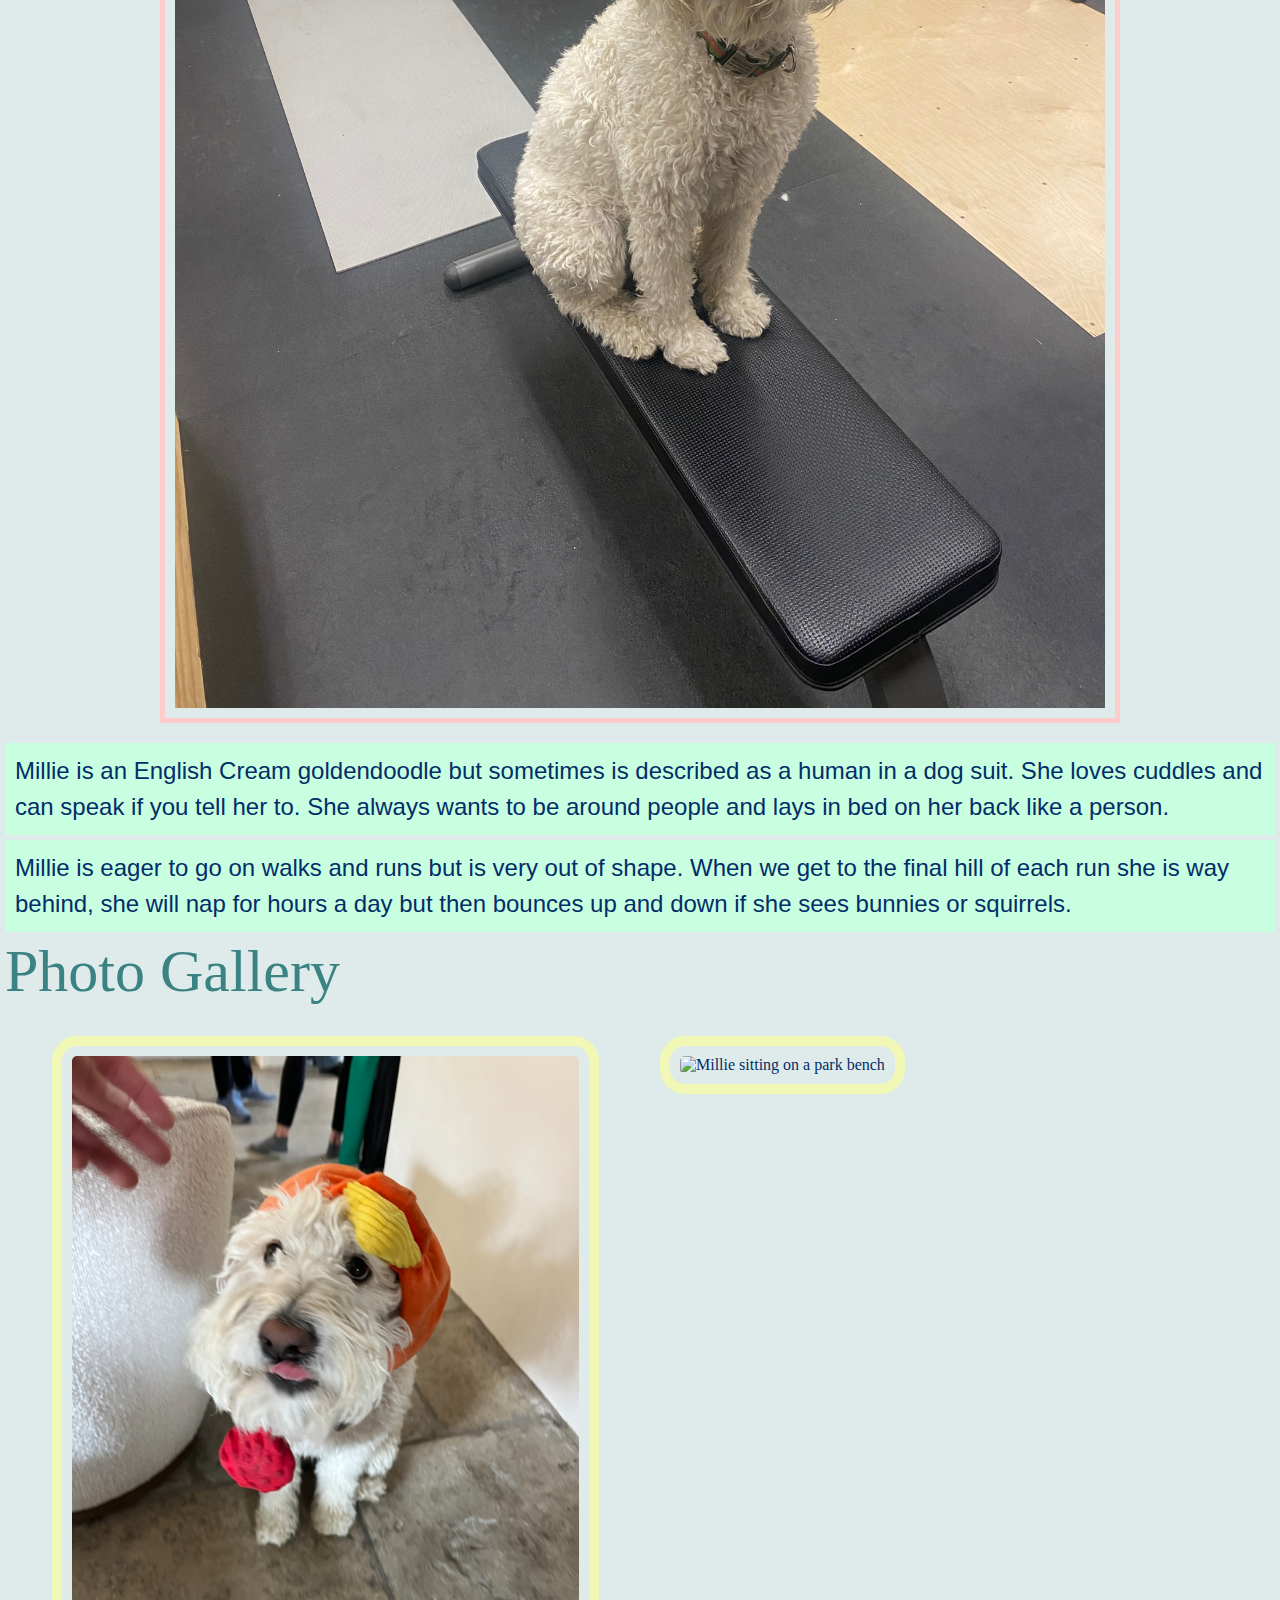
==== commit 14ecd0dd: "Add files via upload" ====
--- a/index.html
+++ b/index.html
@@ -15,14 +15,14 @@
         <h1 class="animation">Pets</h1>
     </header>
     <a href="#main" id="skip">Skip to Main Content</a>
-    <nav>
+    <nav aria-label="navigate pages">
         <ul>
             <li><a class="pets" href="index.html">Home/Pets</a></li>
             <li><a class="recipes" href="recipes.html">Recipes</a></li>
             <li><a class="travel" href="travel.html">Travel</a></li>
         </ul>
     </nav>
-    <nav class="inside_page">
+    <nav class="inside_page" aria-label="navigate pets">
         <ul>
             <li><a href="#hazel">Hazel</a> </li>
             <li> <a href="#biscuit">Biscuit Dog</a> </li>
@@ -37,7 +37,7 @@
         <div id="hazel">       
             <h2>Hazel</h2>
 
-            <img src="images/hazel.jpg" alt="Yellow Labrador retriever standing in front of a glass door." width="400" class="main" id="hazel">
+            <img src="images/hazel.jpg" alt="Yellow Labrador retriever standing in front of a glass door." width="400" class="main" id="hazel_img">
 
             <div class="pet_description">
                 <p>Hazel is a year-old yellow Labrador retriever that enjoys long walks 
@@ -94,7 +94,7 @@
         <div id="biscuit">
             <h2>Biscuit Dog</h2>
 
-            <img src="images/biscuit1.jpeg" alt="Shiba inu sitting in front of pond with stones in the background." width="400" class="main" id="biscuit">
+            <img src="images/biscuit1.jpeg" alt="Shiba inu sitting in front of pond with stones in the background." width="400" class="main" id="biscuit_img">
 
             <p>Biscuit is a 2 year old shiba inu dog. Shiba inus are energetic and playful dogs. 
                 Biscuit enjoys running outside in circles and then laying down in the grass in the 
@@ -142,7 +142,7 @@
         <div id="bacon">
             <h2>Bacon</h2>
 
-            <img src="images/bacon.jpg" width = "400" alt="Brown labradoodle wearing colorful lei" class="main" id="bacon">
+            <img src="images/bacon.jpg" width = "400" alt="Brown labradoodle wearing colorful lei" class="main" id="bacon_img">
             
             
             <p>Bacon Q. Dog is a 9yr old labradoodle. He prefers to spend his days lounging among the three different beds/couches that his family has gifted him. He enjoys a walk or two around the neighborhood, as long as he can pretend that he doesn't see any of the other animals to avoid the embarrassment of not wanting to admit he has no wolf-like skills in chasing them.</p>
@@ -185,7 +185,7 @@
         <div id="bear">
             <h2>Bear</h2>
 
-            <img src = "images/bear.JPG" alt="A fluffy black, white, and tan Shiba Inu with pointed ears named Bear." width="400" class="main" id="bear">
+            <img src = "images/bear.JPG" alt="A fluffy black, white, and tan Shiba Inu with pointed ears named Bear." width="400" class="main" id="bear_img">
             
             
             <p>Bear is a lazy, food-loving dog that is sometimes playful. His favorite activity is lying in the sun on his side and lounging. He enjoys playing with his toys and loves to fetch them when you throw them, but eventually, he gets bored and just stops fetching them and lays down.</p>
@@ -222,7 +222,7 @@
 
             <h2>Millie</h2>
 
-            <img src="images/Millie.jpeg" alt="Millie a fluffy white dog with curly hair, medium to large size" width="400" class="main" id="millie">
+            <img src="images/Millie.jpeg" alt="Millie a fluffy white dog with curly hair, medium to large size" width="400" class="main" id="millie_img">
 
             <p>Millie is an English Cream goldendoodle but sometimes is described as a human in a dog suit. 
                 She loves cuddles and can speak if you tell her to. She always wants to be around people and 
@@ -267,7 +267,7 @@
 
             <h2>Molly</h2>
 
-            <img src="images/molly_on_cabinet.JPG" alt="Calico cat with orange, white, and black coloring sitting on cabinet" width="400" class="main" id="molly">
+            <img src="images/molly_on_cabinet.JPG" alt="Calico cat with orange, white, and black coloring sitting on cabinet" width="400" class="main" id="molly_img">
 
             <p>Molly is an 18 year old calico cat. She prefers spending her days lounging on the couch or 
                 curled up sleeping over a vent (or anything warm). Occasionally, she’ll go outside and 
@@ -312,7 +312,7 @@
         <div id="carter">
             <h2>Carter</h2>
 
-            <img src="images/carter.jpeg" alt="Carter is a husky with black, gray, and white fur." width="400" class="main" id="carter">
+            <img src="images/carter.jpeg" alt="Carter is a husky with black, gray, and white fur." width="400" class="main" id="carter_img">
 
             <p>Carter was born in Seattle. However, my brother bought him and brought him to Boston. Whenever my brother 
                 did not have time to walk Carter, he would put him on the treadmill. When Carter became too much of a 
--- a/css/style.css
+++ b/css/style.css
@@ -191,11 +191,11 @@
     max-height: 100%;
 } */
 
-/* div.additonal_food#matcha {
+/* div.additonal_food#matcha_imgs {
     grid-template-rows: 1fr 1fr;
 }
 
-div.additional_food#matcha > img:first-child {
+div.additional_food#matcha_imgs > img:first-child {
     grid-row: 1 / span 2;
 }
 
